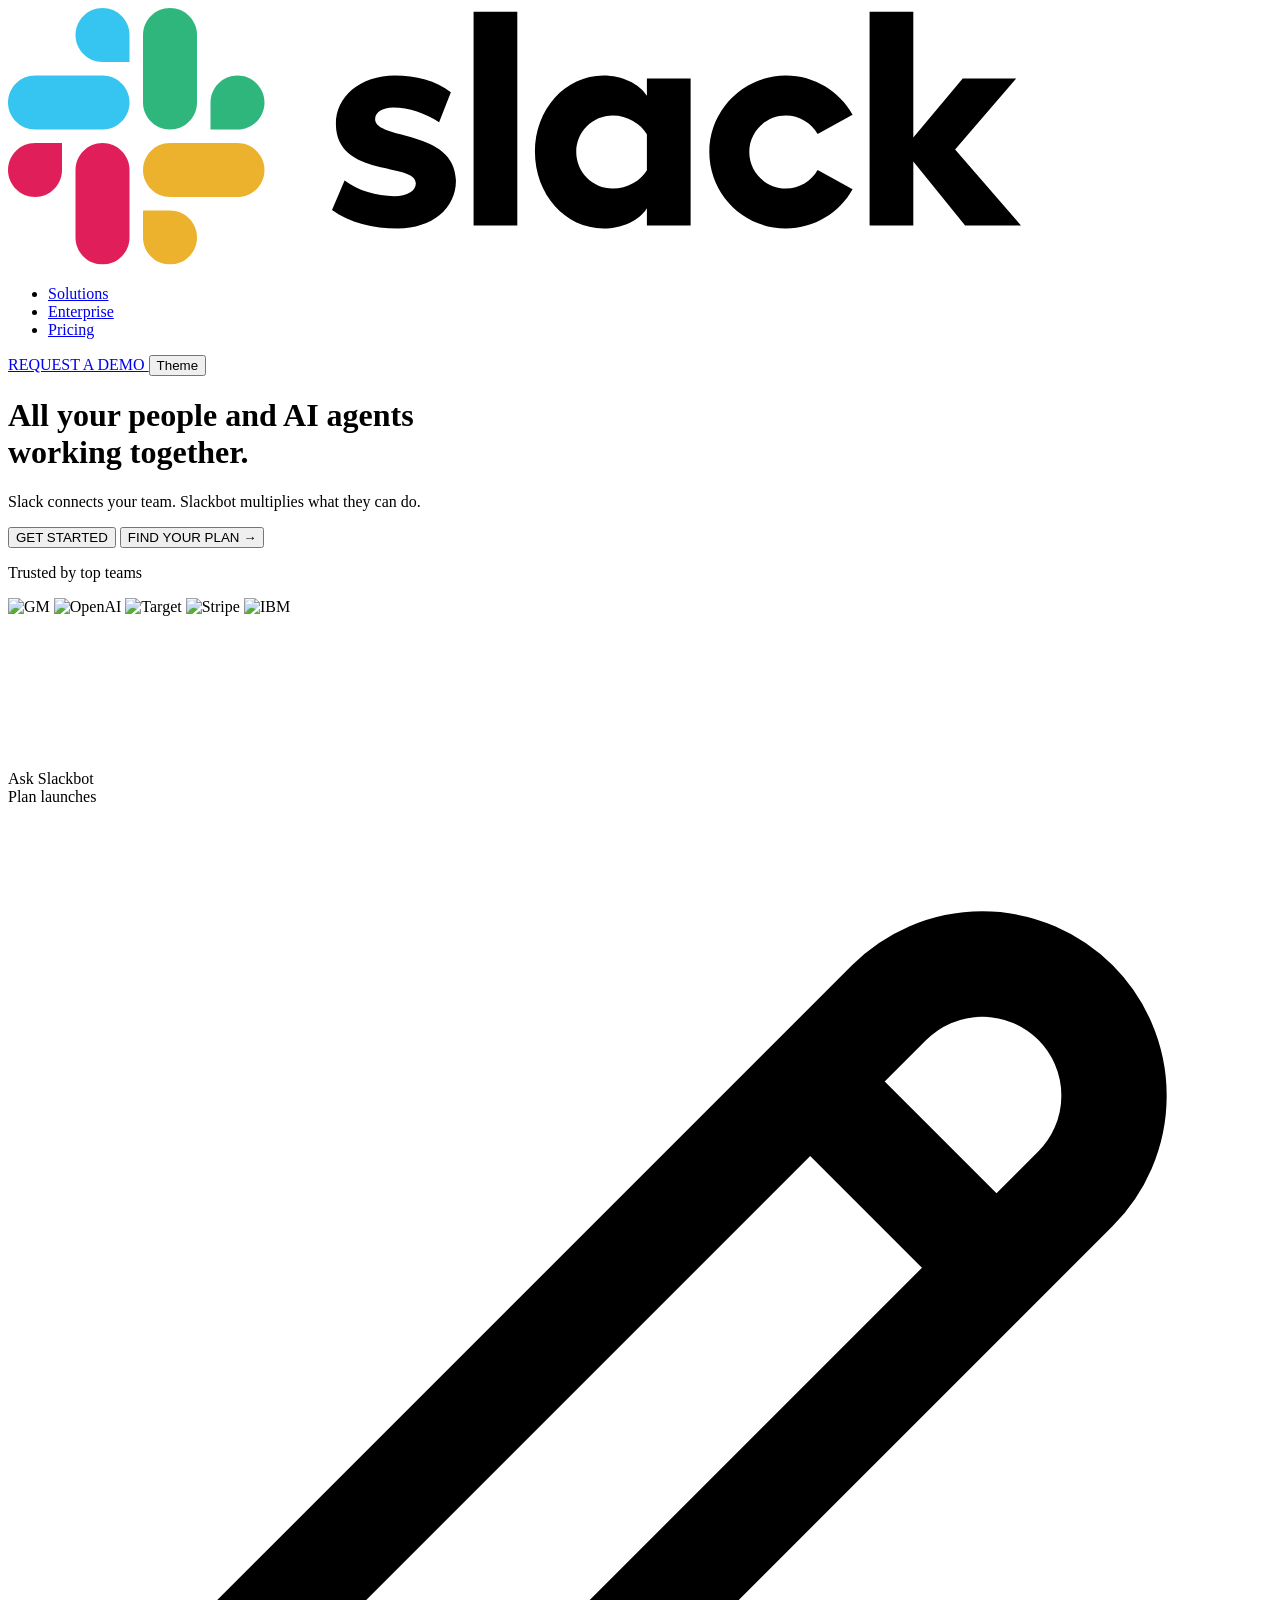
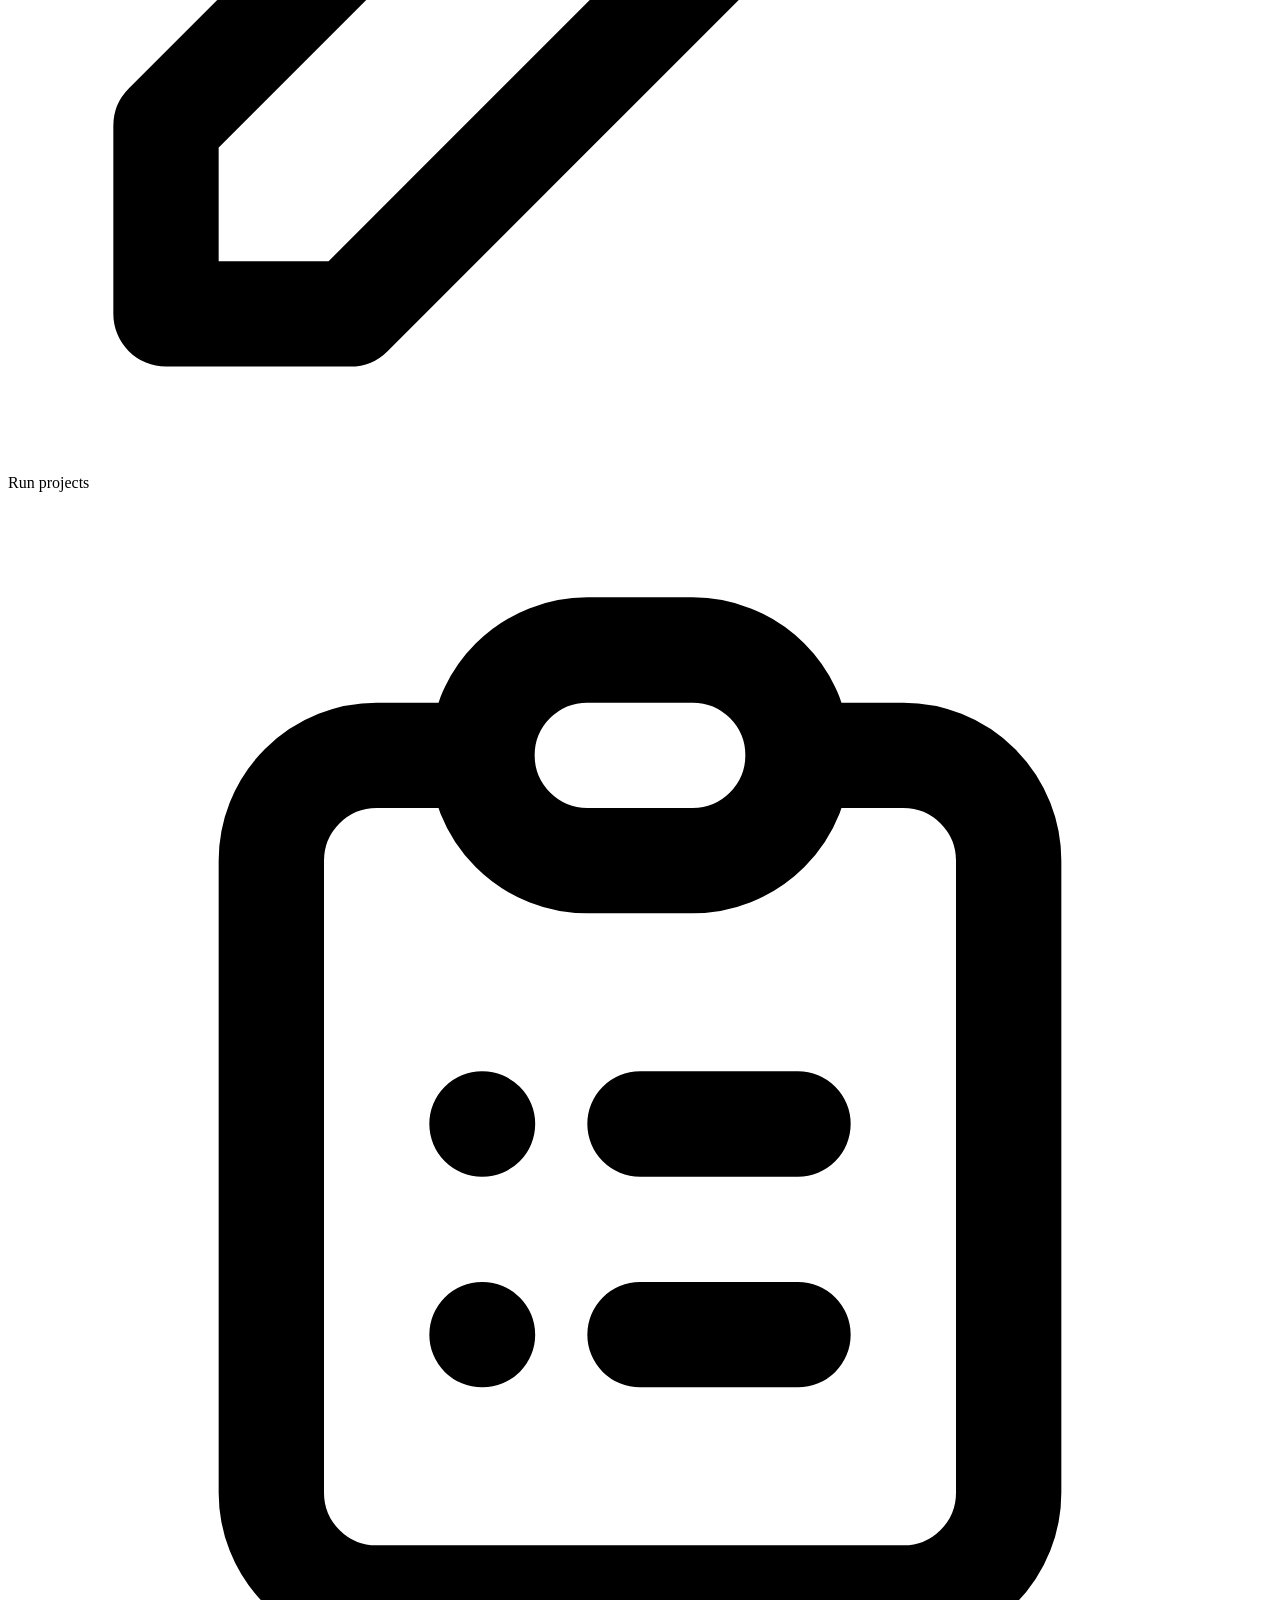
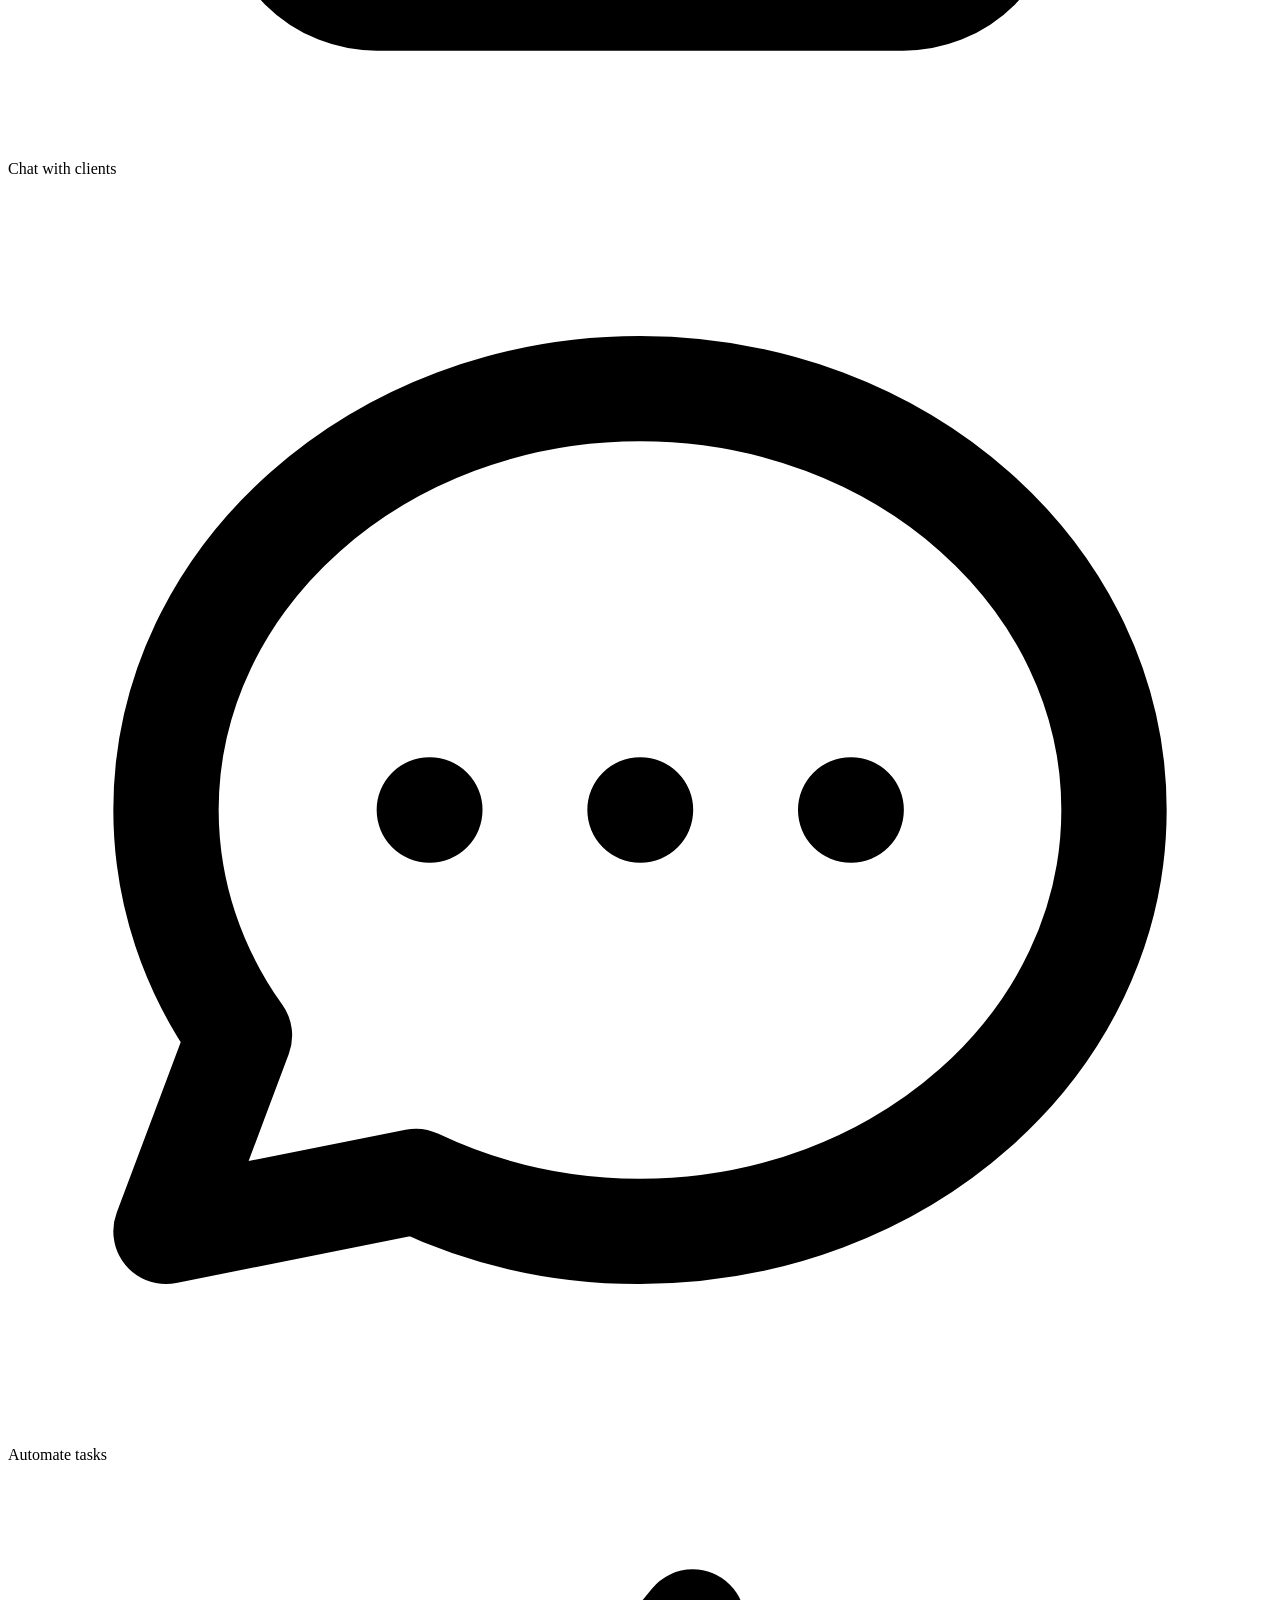
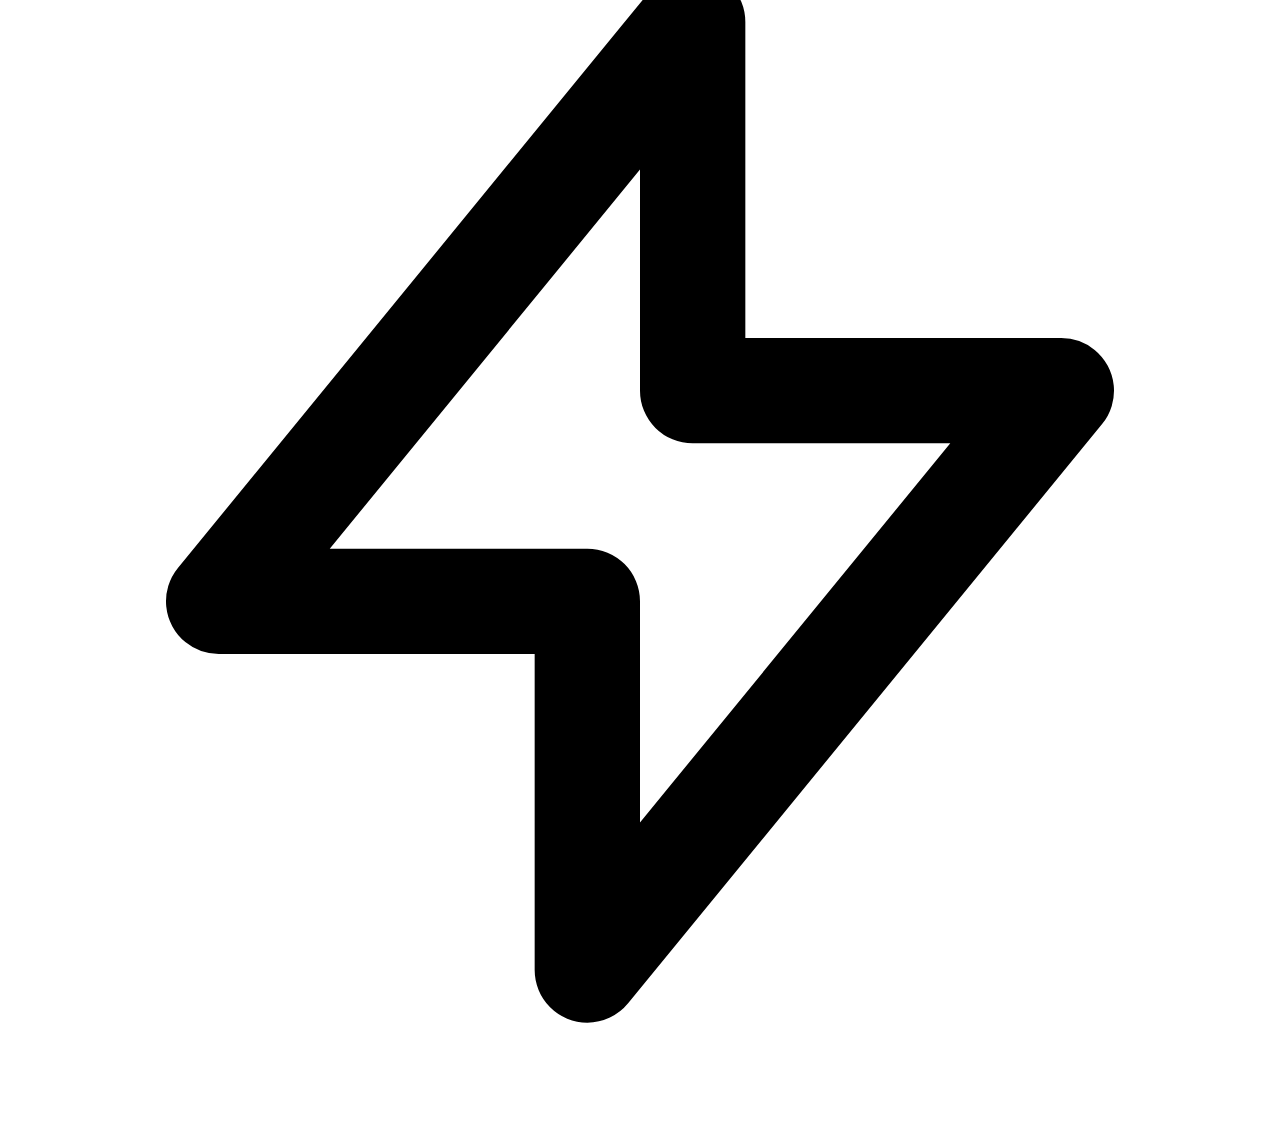
==== index.html @ 2704bb11 "upload hero code" ====
<!DOCTYPE html>
<html lang="ar" dir="ltr">

<head>
    <meta charset="UTF-8">
    <meta name="viewport" content="width=device-width, initial-scale=1.0">
    <title>Slack Clone - Home</title>
    <script src="https://cdn.tailwindcss.com"></script>
    <script>
        tailwind.config = {
            darkMode: 'class',
            theme: {
                extend: {
                    colors: {
                        'slack-purple': '#3f0e40',
                        'slack-blue': '#1264a3',
                        'slack-hover': '#4a154b',
                    }
                }
            }
        }
    </script>
</head>

<body class="bg-white dark:bg-[#1a1d21] text-[#1d1c1d] dark:text-[#d1d2d3] transition-colors duration-300">

    <header id="navbar"
        class="fixed top-0 left-0 right-0 z-50 flex justify-between items-center px-[5%] py-4 transition-all duration-500">
        <div class="flex items-center gap-8">
            <a href="index.html" class="flex items-center">
                <img src="assets/logo-slack.svg" alt="Slack Logo"
                    class="h-6 md:h-8 dark:invert transition-all duration-300">
            </a>
    
            <ul class="hidden md:flex gap-6 font-bold text-sm">
                <li><a href="html/solutions.html" class="hover:text-slack-blue transition-colors">Solutions</a></li>
                <li><a href="html/enterprise.html" class="hover:text-slack-blue transition-colors">Enterprise</a></li>
                <li><a href="html/pricing.html" class="hover:text-slack-blue transition-colors">Pricing</a></li>
            </ul>
        </div>
    
        <div class="flex items-center gap-4">
            <a href="html/contact-sales.html"
                class="hidden lg:block font-bold text-xs tracking-widest border-2 border-slack-purple text-slack-purple px-4 py-2 rounded hover:bg-slack-purple hover:text-white dark:border-white dark:text-white dark:hover:bg-white dark:hover:text-slack-purple transition-all duration-300">
                REQUEST A DEMO
            </a>
    
            <button onclick="toggleTheme()"
                class="bg-slack-purple text-white dark:bg-white dark:text-slack-purple px-6 py-2 rounded font-black text-xs uppercase shadow-md active:scale-95 transition-all duration-300">
                Theme
            </button>
        </div>
    </header>

    <main
        class="relative pt-40 pb-20 px-[5%] flex flex-col items-center text-center overflow-hidden bg-white dark:bg-[#1b1d21]">
    
        <div class="absolute inset-0 -z-10 pointer-events-none">
            <div
                class="absolute top-[40%] right-[-10%] w-[40%] h-[60%] bg-purple-200/40 dark:bg-purple-900/20 blur-[120px] rounded-full">
            </div>
            <div
                class="absolute top-[50%] left-[-10%] w-[40%] h-[60%] bg-yellow-100/40 dark:bg-yellow-900/10 blur-[120px] rounded-full">
            </div>
            <div
                class="absolute bottom-[-10%] left-[20%] w-[60%] h-[40%] bg-pink-50/50 dark:bg-pink-900/10 blur-[100px] rounded-full">
            </div>
        </div>
    
        <h1 class="text-5xl md:text-[80px] leading-[1.1] font-black mb-6 tracking-tight text-black dark:text-white">
            All your people and AI agents <br class="hidden md:block"> working together.
        </h1>
        <p class="text-xl md:text-2xl max-w-3xl mb-12 font-medium text-gray-800 dark:text-gray-300">
            Slack connects your team. Slackbot multiplies what they can do.
        </p>
    
        <div class="flex flex-col sm:flex-row gap-4 mb-20 relative z-10">
            <button
                class="bg-[#611f69] hover:bg-[#4a154b] text-white px-10 py-5 rounded-md font-bold text-sm tracking-widest uppercase transition-all shadow-lg">
                GET STARTED
            </button>
            <button
                class="border-2 border-[#611f69] text-[#611f69] dark:border-white dark:text-white px-10 py-5 rounded-md font-bold text-sm tracking-widest uppercase hover:bg-gray-50 dark:hover:bg-gray-800 transition-all flex items-center justify-center gap-2">
                FIND YOUR PLAN <span>→</span>
            </button>
        </div>
    
        <div class="w-full max-w-6xl mb-24 relative z-10">
            <div class="flex flex-wrap justify-center items-center gap-6 md:gap-10 opacity-70 dark:invert">
                <p class="text-[10px] font-black text-gray-500 uppercase tracking-[0.25em] whitespace-nowrap mx-3">Trusted
                    by top teams</p>
                <img src="https://a.slack-edge.com/84f9021/marketing/img/homepage/true-prospects/hero-revamp/logos/logo-gm-small.png"
                    alt="GM" class="h-7 grayscale">
                <img src="https://a.slack-edge.com/84f9021/marketing/img/homepage/true-prospects/hero-revamp/logos/logo-openai-small.png"
                    alt="OpenAI" class="h-7 grayscale">
                <img src="https://a.slack-edge.com/a4c4a15/marketing/img/homepage/true-prospects/revamp-exp/logos/logo-target-small.png"
                    alt="Target" class="h-7 grayscale">
                <img src="https://a.slack-edge.com/84f9021/marketing/img/homepage/true-prospects/hero-revamp/logos/logo-stripe-small.png"
                    alt="Stripe" class="h-7 grayscale">
                <img src="https://a.slack-edge.com/84f9021/marketing/img/homepage/true-prospects/hero-revamp/logos/logo-ibm-small.png"
                    alt="IBM" class="h-7 grayscale">
            </div>
        </div>
    
        <div
            class="relative w-full max-w-5xl mx-auto rounded-xl shadow-[0_20px_50px_rgba(97,31,105,0.2)] border-[6px] border-[#330335] dark:border-white/10 overflow-hidden bg-black">
            <video autoplay loop muted playsinline class="w-full h-auto block opacity-95">
                <source src="https://a.slack-edge.com/5cb5052/marketing/img/homepage/revamped-25/hero/hp-lists@2x.mp4"
                    type="video/mp4">
            </video>
        </div>

        <div class="flex flex-wrap justify-center gap-3 mt-12 max-w-4xl mx-auto relative z-10">
        
            <div
                class="flex items-center gap-2 bg-[#4a154b] text-white px-5 py-2.5 rounded-full shadow-md cursor-pointer hover:scale-105 transition-transform">
                <span class="font-bold text-sm tracking-tight">Ask Slackbot</span>
                <img src="https://a.slack-edge.com/c3ea545/marketing/img/homepage/icons/icon-slackbot.svg" alt=""
                    class="w-5 h-5">
            </div>
        
            <div
                class="flex items-center gap-2 bg-white/80 dark:bg-white/10 border border-gray-200 dark:border-gray-700 text-[#4a154b] dark:text-white px-5 py-2.5 rounded-full shadow-sm cursor-pointer hover:bg-gray-50 dark:hover:bg-white/20 transition-all">
                <span class="font-bold text-sm tracking-tight">Plan launches</span>
                <svg class="w-4 h-4" fill="none" stroke="currentColor" viewBox="0 0 24 24">
                    <path stroke-linecap="round" stroke-linejoin="round" stroke-width="2"
                        d="M15.232 5.232l3.536 3.536m-2.036-5.036a2.5 2.5 0 113.536 3.536L6.5 21.036H3v-3.572L16.732 3.732z">
                    </path>
                </svg>
            </div>
        
            <div
                class="flex items-center gap-2 bg-white/80 dark:bg-white/10 border border-gray-200 dark:border-gray-700 text-[#4a154b] dark:text-white px-5 py-2.5 rounded-full shadow-sm cursor-pointer hover:bg-gray-50 dark:hover:bg-white/20 transition-all">
                <span class="font-bold text-sm tracking-tight">Run projects</span>
                <svg class="w-4 h-4" fill="none" stroke="currentColor" viewBox="0 0 24 24">
                    <path stroke-linecap="round" stroke-linejoin="round" stroke-width="2"
                        d="M9 5H7a2 2 0 00-2 2v12a2 2 0 002 2h10a2 2 0 002-2V7a2 2 0 00-2-2h-2M9 5a2 2 0 002 2h2a2 2 0 002-2M9 5a2 2 0 012-2h2a2 2 0 012 2m-3 7h3m-3 4h3m-6-4h.01M9 16h.01">
                    </path>
                </svg>
            </div>
        
            <div class="w-full flex justify-center gap-3 mt-1">
                <div
                    class="flex items-center gap-2 bg-white/80 dark:bg-white/10 border border-gray-200 dark:border-gray-700 text-[#4a154b] dark:text-white px-5 py-2.5 rounded-full shadow-sm cursor-pointer hover:bg-gray-50 dark:hover:bg-white/20 transition-all">
                    <span class="font-bold text-sm tracking-tight">Chat with clients</span>
                    <svg class="w-4 h-4" fill="none" stroke="currentColor" viewBox="0 0 24 24">
                        <path stroke-linecap="round" stroke-linejoin="round" stroke-width="2"
                            d="M8 12h.01M12 12h.01M16 12h.01M21 12c0 4.418-4.03 8-9 8a9.863 9.863 0 01-4.255-.949L3 20l1.395-3.72C3.512 15.042 3 13.574 3 12c0-4.418 4.03-8 9-8s9 3.582 9 8z">
                        </path>
                    </svg>
                </div>
        
                <div
                    class="flex items-center gap-2 bg-white/80 dark:bg-white/10 border border-gray-200 dark:border-gray-700 text-[#4a154b] dark:text-white px-5 py-2.5 rounded-full shadow-sm cursor-pointer hover:bg-gray-50 dark:hover:bg-white/20 transition-all">
                    <span class="font-bold text-sm tracking-tight">Automate tasks</span>
                    <svg class="w-4 h-4" fill="none" stroke="currentColor" viewBox="0 0 24 24">
                        <path stroke-linecap="round" stroke-linejoin="round" stroke-width="2" d="M13 10V3L4 14h7v7l9-11h-7z">
                        </path>
                    </svg>
                </div>
            </div>
        </div>
    
    </main>

    <script src="js/main.js"></script>
</body>

</html>
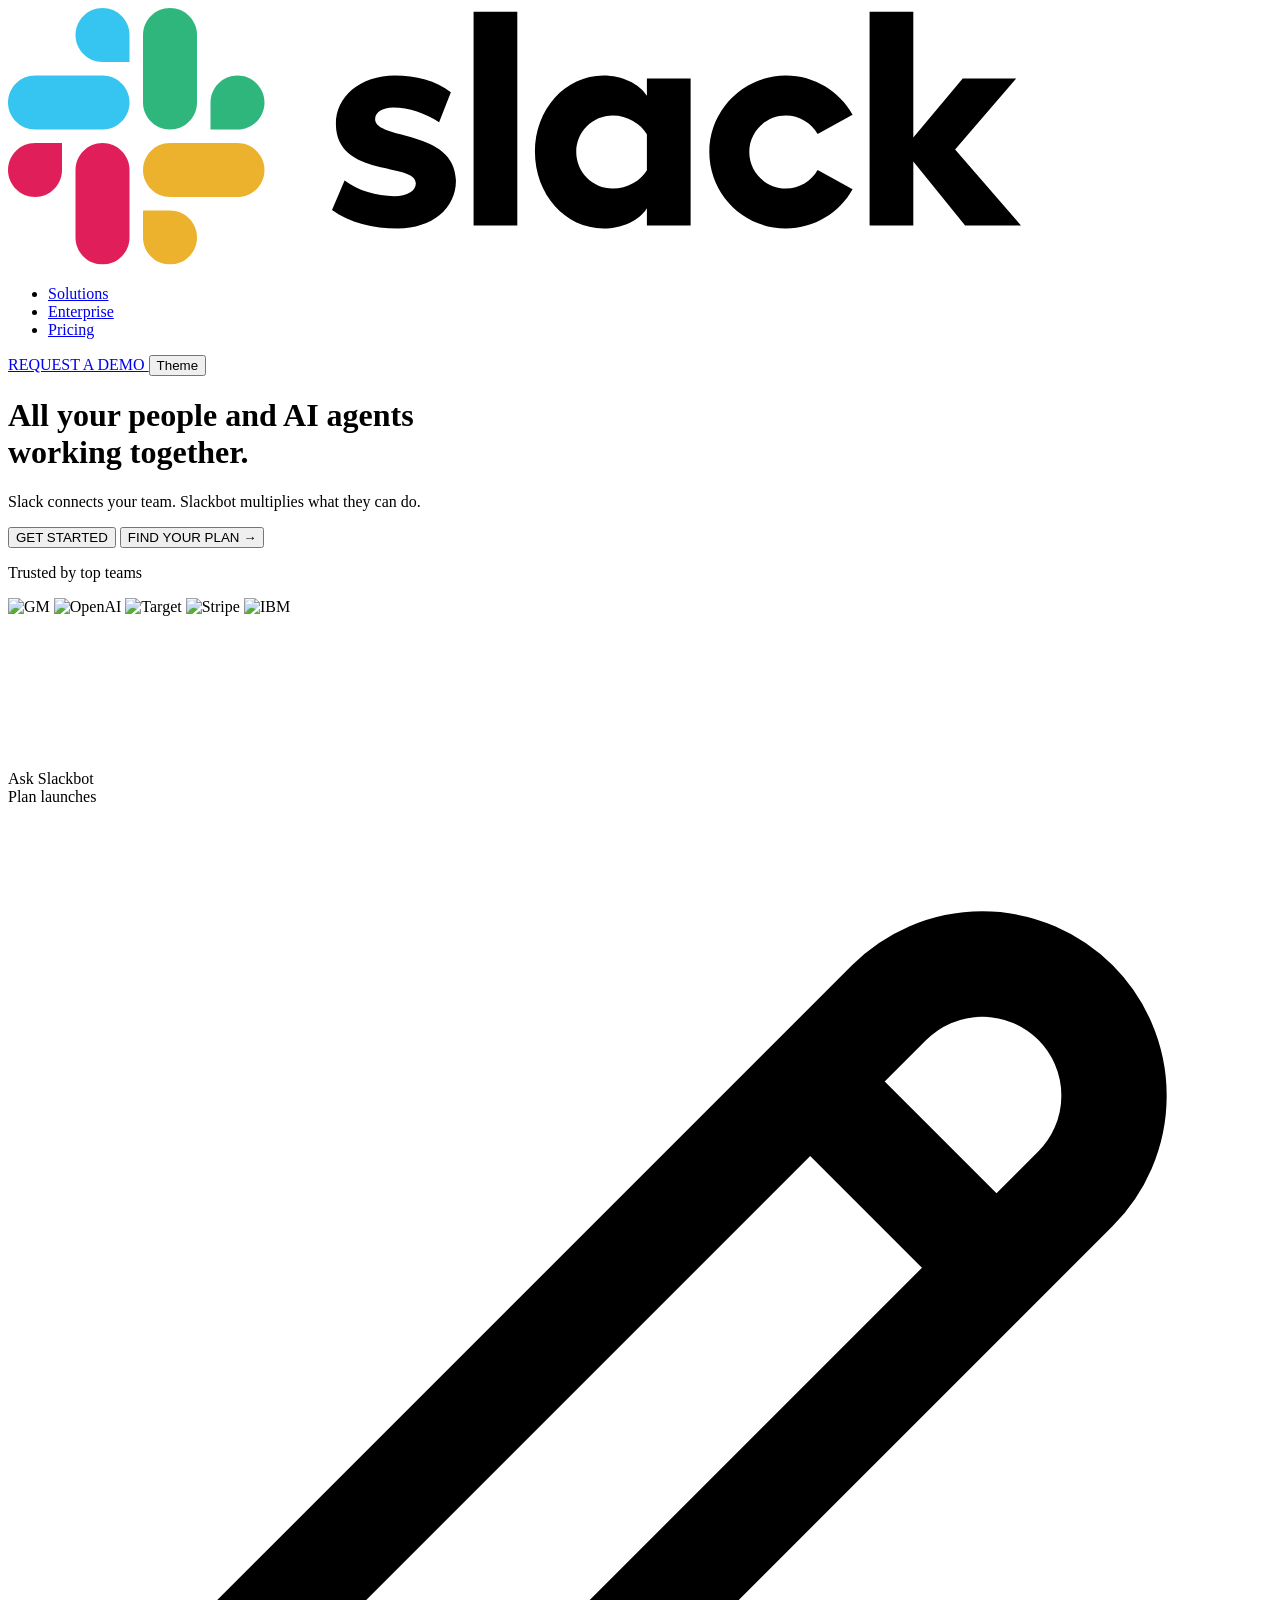
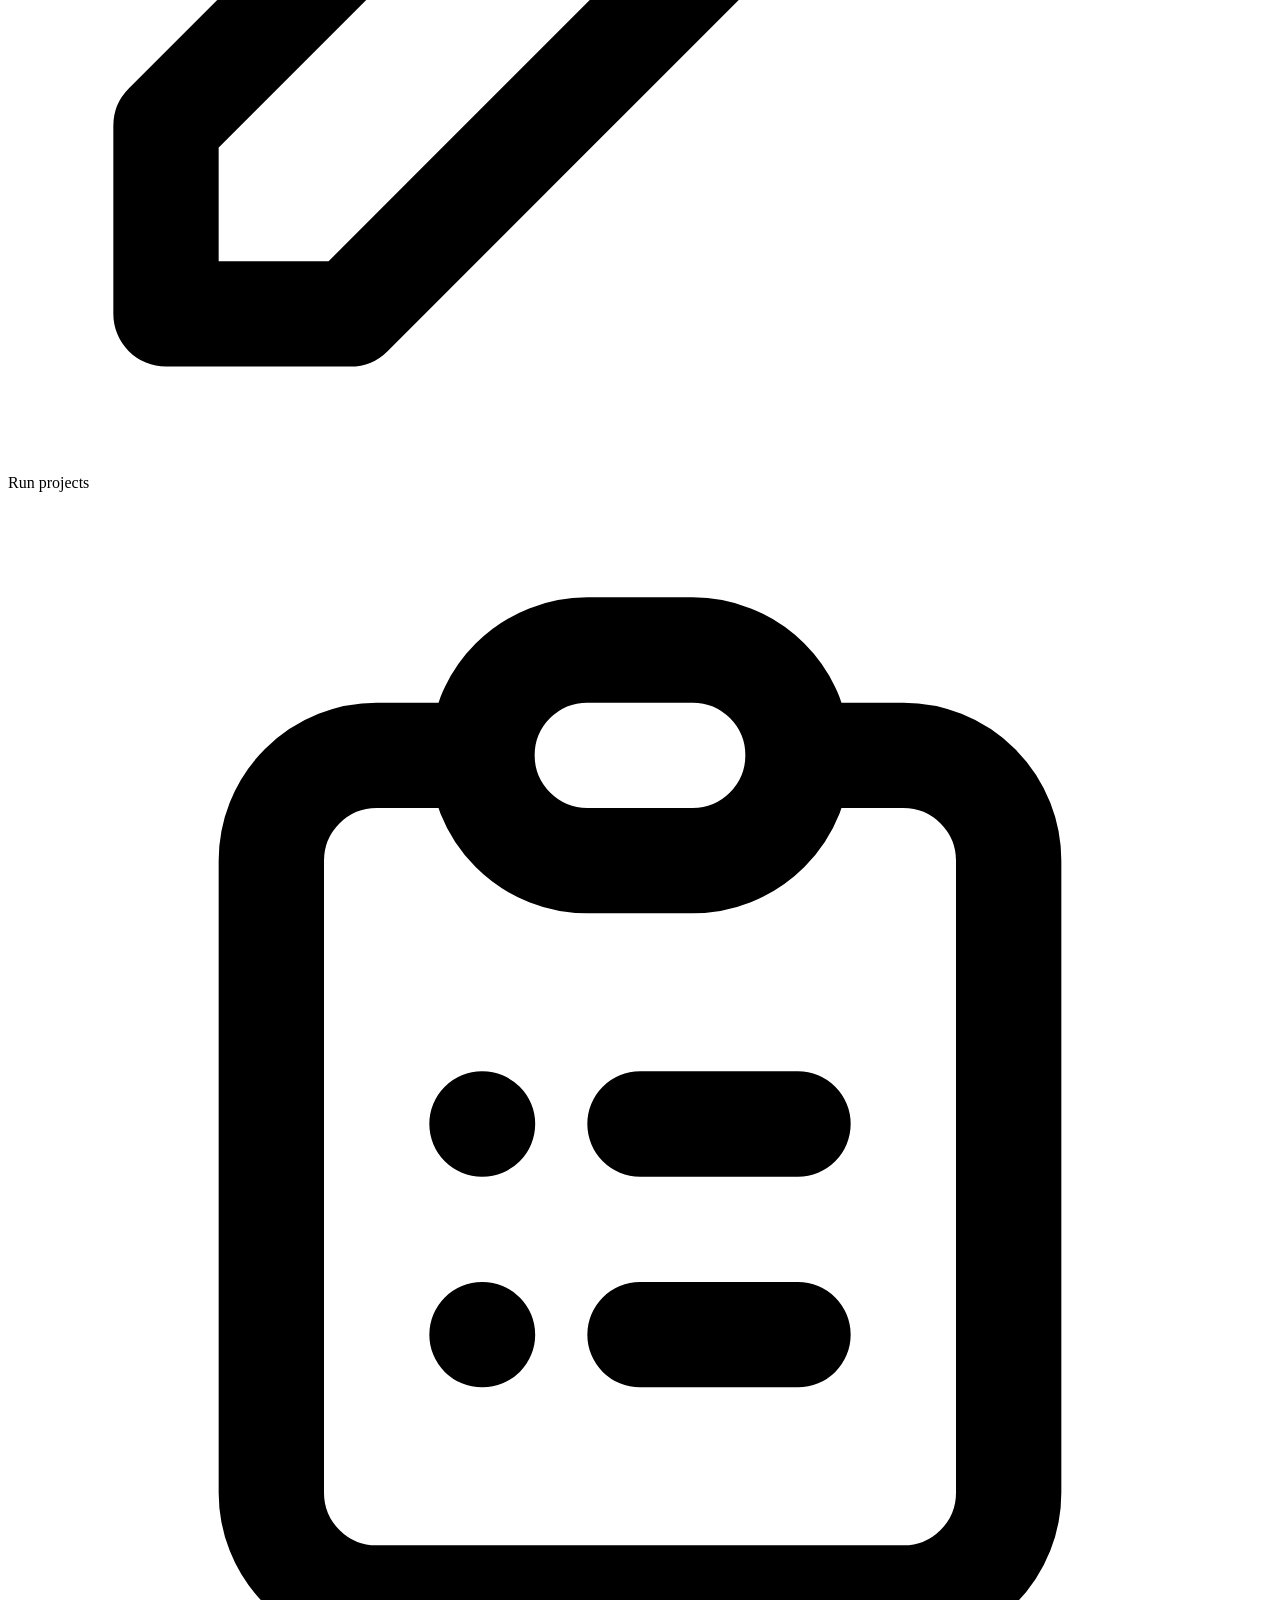
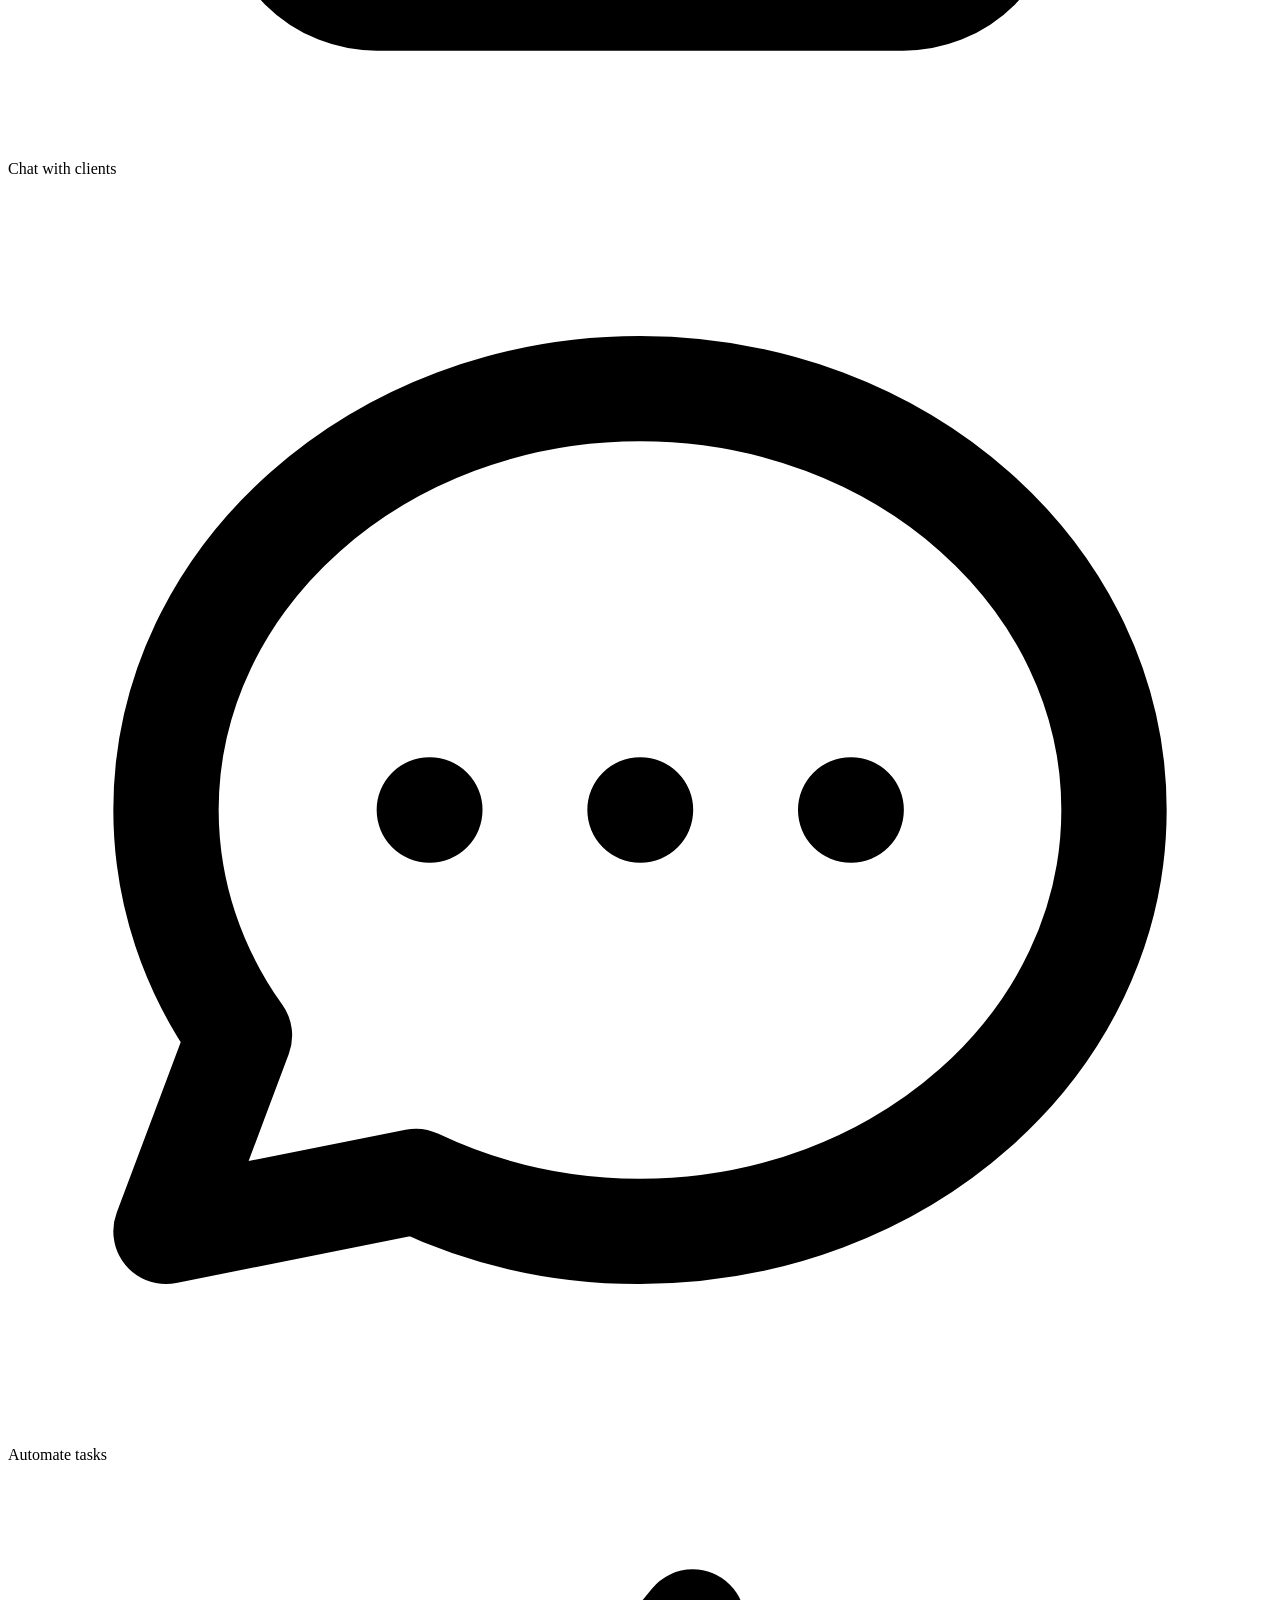
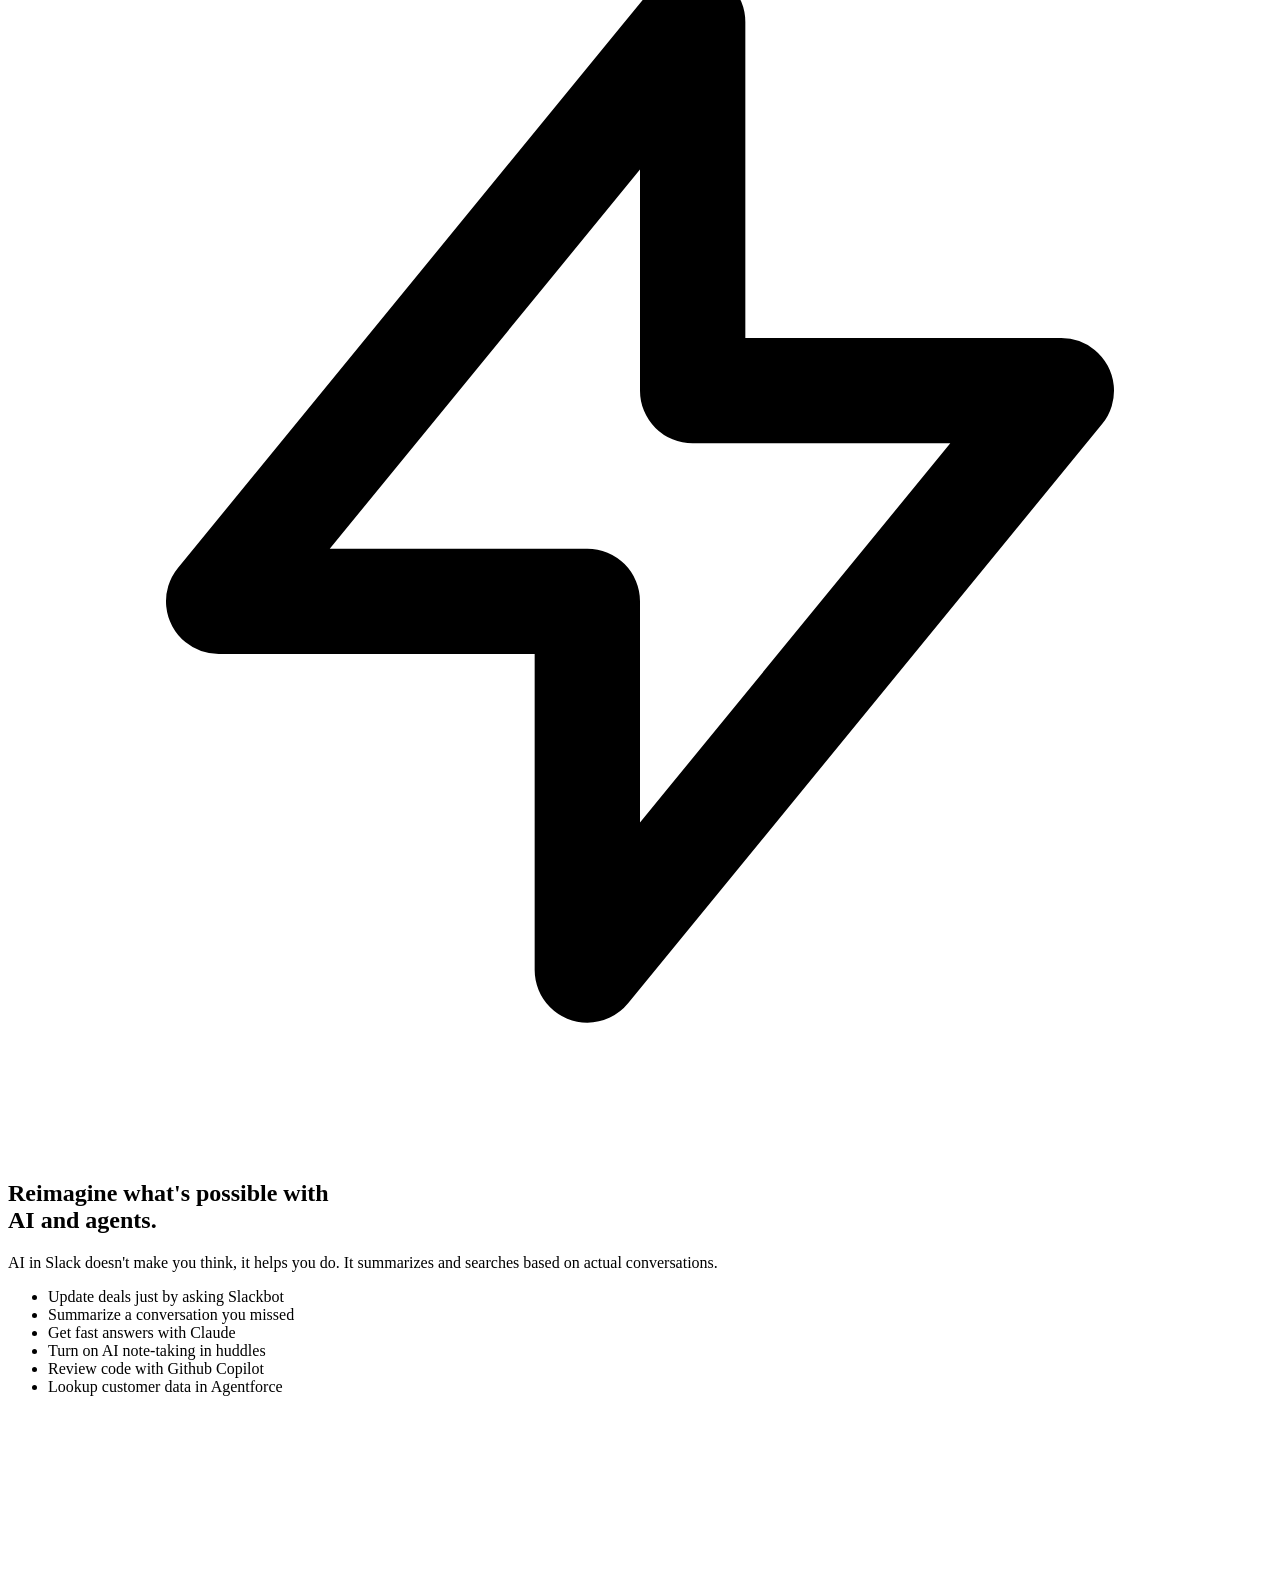
==== commit 4cd0a583: "upload new section" ====
--- a/index.html
+++ b/index.html
@@ -163,6 +163,111 @@
     
     </main>
 
+    <section class="bg-[#4a154b] py-24 px-[5%] relative overflow-hidden">
+    
+        <div class="absolute top-10 left-10 opacity-30">
+            <svg width="24" height="24" viewBox="0 0 24 24" fill="white">
+                <path d="M12 0l2.5 9.5L24 12l-9.5 2.5L12 24l-2.5-9.5L0 12l9.5-2.5z" />
+            </svg>
+        </div>
+    
+        <div class="max-w-4xl mx-auto text-center mb-16">
+            <h2 class="text-4xl md:text-[54px] font-black text-white leading-tight mb-6">
+                Reimagine what's possible with <br> AI and agents.
+            </h2>
+            <p class="text-white/80 text-lg md:text-xl max-w-3xl mx-auto">
+                AI in Slack doesn't make you think, it helps you do. It summarizes and searches based on actual
+                conversations.
+            </p>
+        </div>
+    
+        <div class="max-w-6xl mx-auto grid grid-cols-1 lg:grid-cols-2 gap-8 items-stretch">
+    
+            <div class="bg-white rounded-[32px] overflow-hidden shadow-xl flex flex-col justify-center">
+                <ul id="ai-features-list" class="divide-y divide-gray-100">
+                    <li class="ai-feature-item active group cursor-pointer p-6 md:p-8 transition-all"
+                        data-video="https://slack.com/marketing/img/homepage/revamped-25/dark-component/uis/video-slackbot-voicecommands-16x9@2x.mp4">
+                        <span
+                            class="text-gray-500 group-[.active]:text-[#4a154b] font-bold text-xl md:text-2xl block transition-colors">
+                            Update deals just by asking Slackbot
+                        </span>
+                        <div
+                            class="active-indicator h-1 w-0 group-[.active]:w-full bg-gradient-to-r from-purple-500 to-pink-400 mt-4 transition-all duration-500 rounded-full">
+                        </div>
+                    </li>
+    
+                    <li class="ai-feature-item group cursor-pointer p-6 md:p-8 transition-all"
+                        data-video="https://a.slack-edge.com/d83eb17/marketing/img/homepage/revamped-25/dark-component/uis/summary-AI@2x.mp4">
+                        <span
+                            class="text-gray-500 group-[.active]:text-[#4a154b] font-bold text-xl md:text-2xl block transition-colors">
+                            Summarize a conversation you missed
+                        </span>
+                        <div
+                            class="active-indicator h-1 w-0 group-[.active]:w-full bg-gradient-to-r from-purple-500 to-pink-400 mt-4 transition-all duration-500 rounded-full">
+                        </div>
+                    </li>
+    
+                    <li class="ai-feature-item group cursor-pointer p-6 md:p-8 transition-all"
+                        data-video="https://a.slack-edge.com/d83eb17/marketing/img/homepage/revamped-25/dark-component/uis/claude-AI@2x.mp4">
+                        <span
+                            class="text-gray-500 group-[.active]:text-[#4a154b] font-bold text-xl md:text-2xl block transition-colors">
+                            Get fast answers with Claude
+                        </span>
+                        <div
+                            class="active-indicator h-1 w-0 group-[.active]:w-full bg-gradient-to-r from-purple-500 to-pink-400 mt-4 transition-all duration-500 rounded-full">
+                        </div>
+                    </li>
+    
+                    <li class="ai-feature-item group cursor-pointer p-6 md:p-8 transition-all"
+                        data-video="https://a.slack-edge.com/d83eb17/marketing/img/homepage/revamped-25/dark-component/uis/huddlesAI@2x.mp4">
+                        <span
+                            class="text-gray-500 group-[.active]:text-[#4a154b] font-bold text-xl md:text-2xl block transition-colors">
+                            Turn on AI note-taking in huddles
+                        </span>
+                        <div
+                            class="active-indicator h-1 w-0 group-[.active]:w-full bg-gradient-to-r from-purple-500 to-pink-400 mt-4 transition-all duration-500 rounded-full">
+                        </div>
+                    </li>
+    
+                    <li class="ai-feature-item group cursor-pointer p-6 md:p-8 transition-all"
+                        data-video="https://a.slack-edge.com/d83eb17/marketing/img/homepage/revamped-25/dark-component/uis/github@2x.mp4">
+                        <span
+                            class="text-gray-500 group-[.active]:text-[#4a154b] font-bold text-xl md:text-2xl block transition-colors">
+                            Review code with Github Copilot
+                        </span>
+                        <div
+                            class="active-indicator h-1 w-0 group-[.active]:w-full bg-gradient-to-r from-purple-500 to-pink-400 mt-4 transition-all duration-500 rounded-full">
+                        </div>
+                    </li>
+    
+                    <li class="ai-feature-item group cursor-pointer p-6 md:p-8 transition-all"
+                        data-video="https://a.slack-edge.com/d83eb17/marketing/img/homepage/revamped-25/dark-component/uis/agentforce@2x.mp4">
+                        <span
+                            class="text-gray-500 group-[.active]:text-[#4a154b] font-bold text-xl md:text-2xl block transition-colors">
+                            Lookup customer data in Agentforce
+                        </span>
+                        <div
+                            class="active-indicator h-1 w-0 group-[.active]:w-full bg-gradient-to-r from-purple-500 to-pink-400 mt-4 transition-all duration-500 rounded-full">
+                        </div>
+                    </li>
+                </ul>
+            </div>
+    
+            <div class="flex items-center justify-center min-h-[500px] lg:h-[600px] w-full">
+            
+                <video id="feature-video" autoplay loop muted playsinline class="w-full max-w-[90%] h-full max-h-[550px] object-contain
+                            drop-shadow-[0_35px_60px_rgba(0,0,0,0.4)] 
+                            transition-opacity duration-300">
+                    <source
+                        src="https://slack.com/marketing/img/homepage/revamped-25/dark-component/uis/video-slackbot-voicecommands-16x9@2x.mp4"
+                        type="video/mp4">
+                </video>
+            
+            </div>
+    
+        </div>
+    </section>
+
     <script src="js/main.js"></script>
 </body>
 
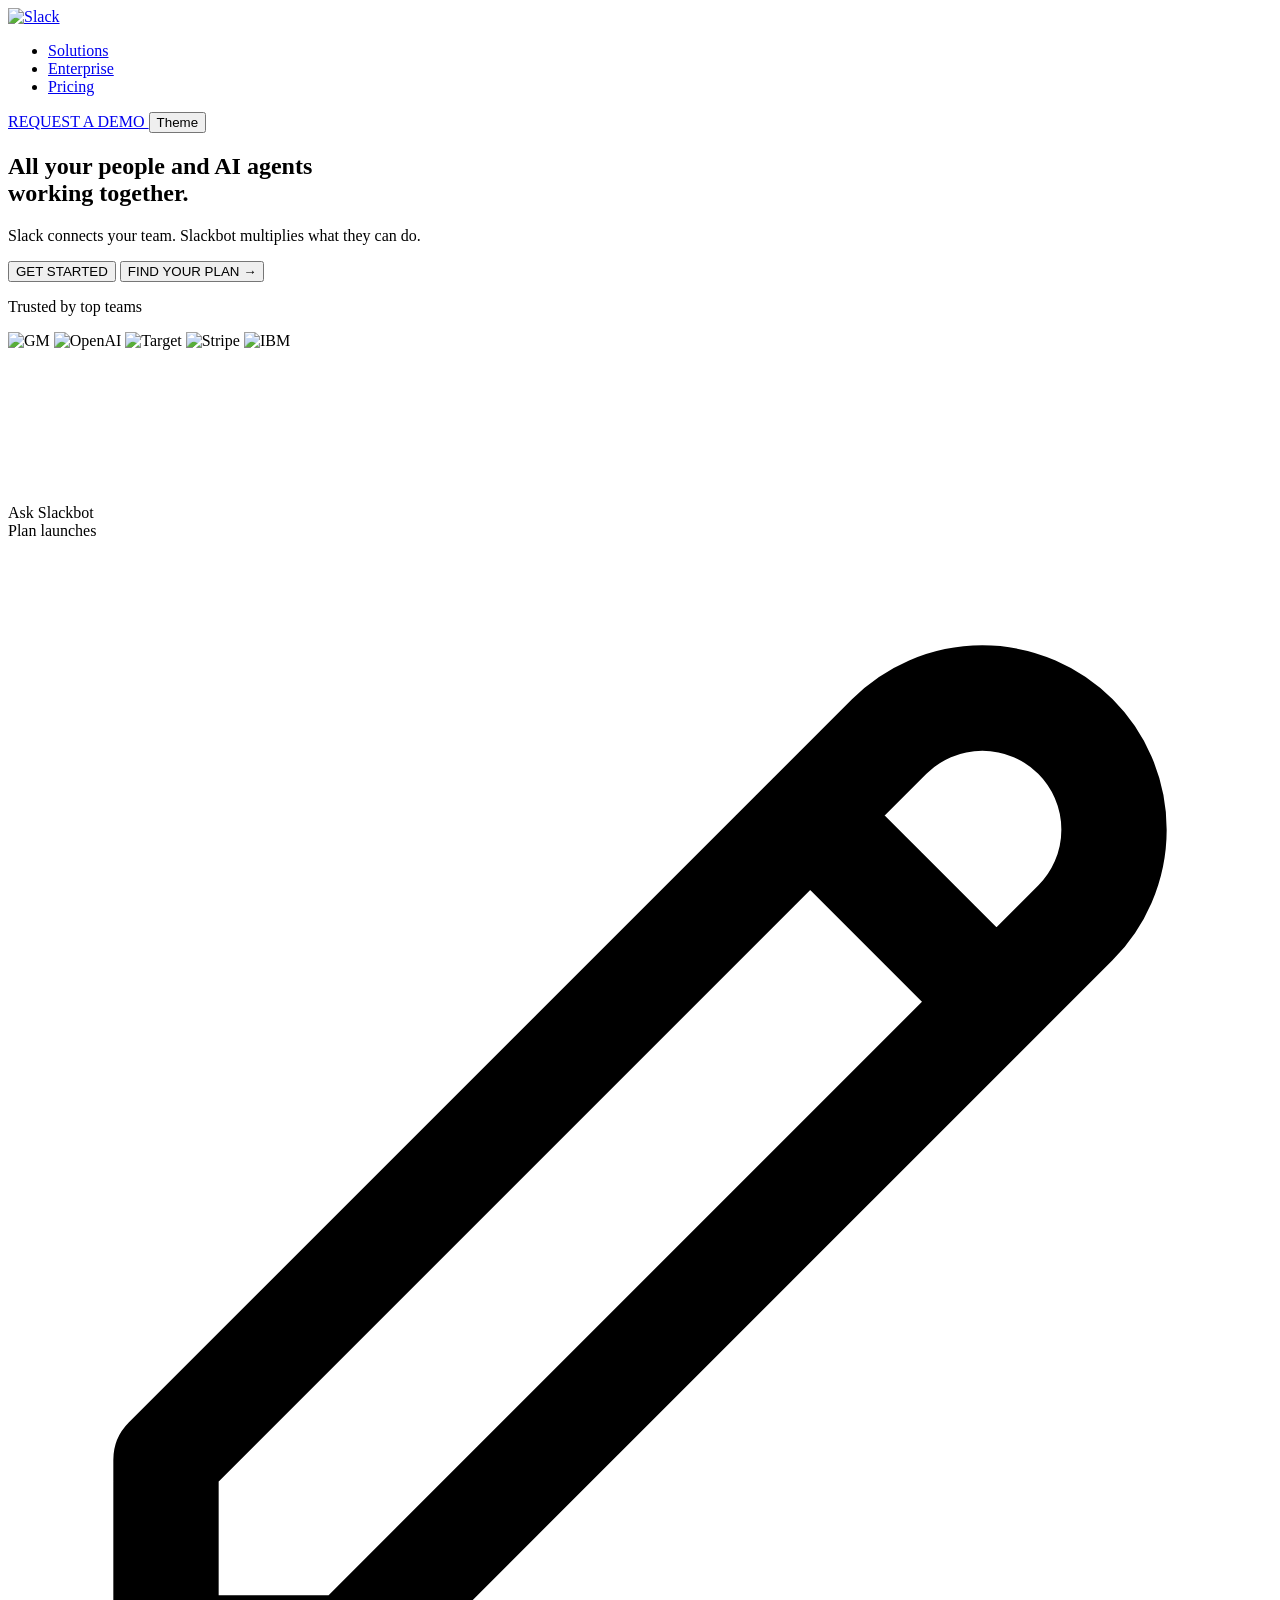
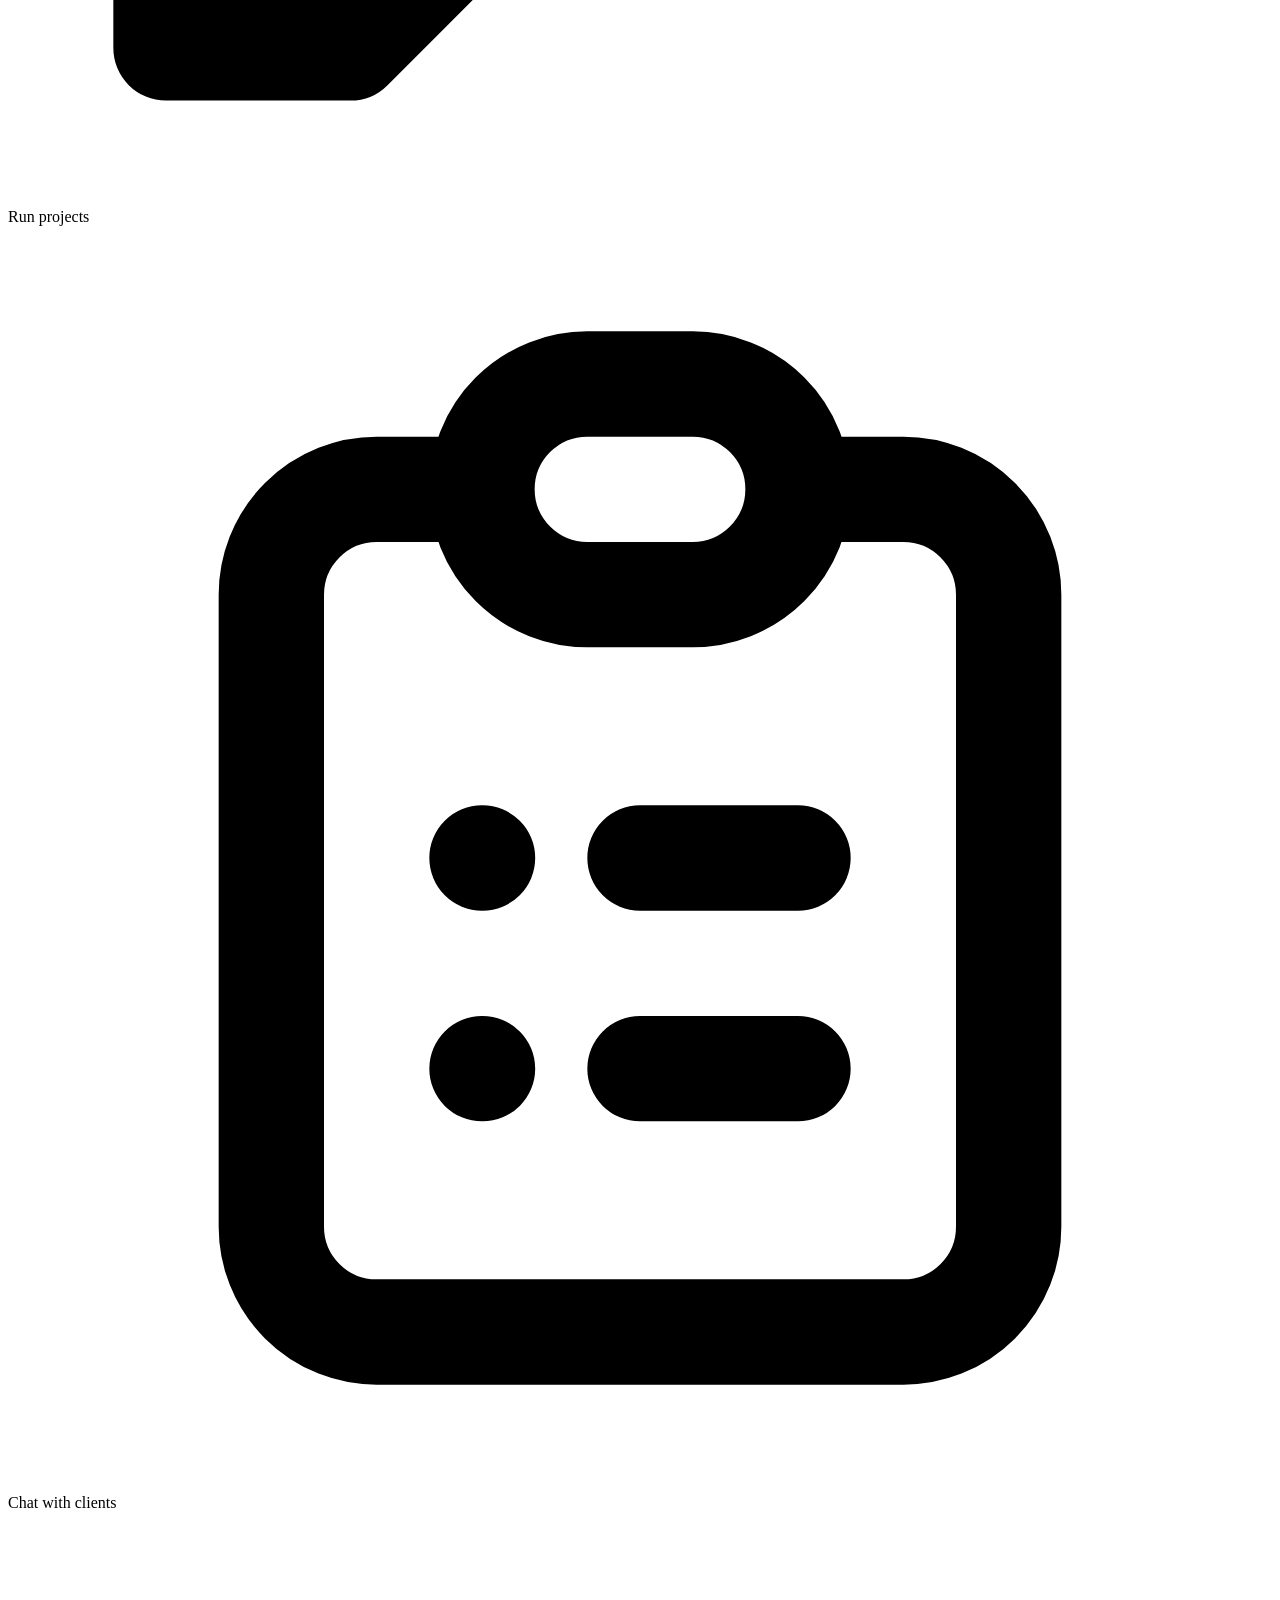
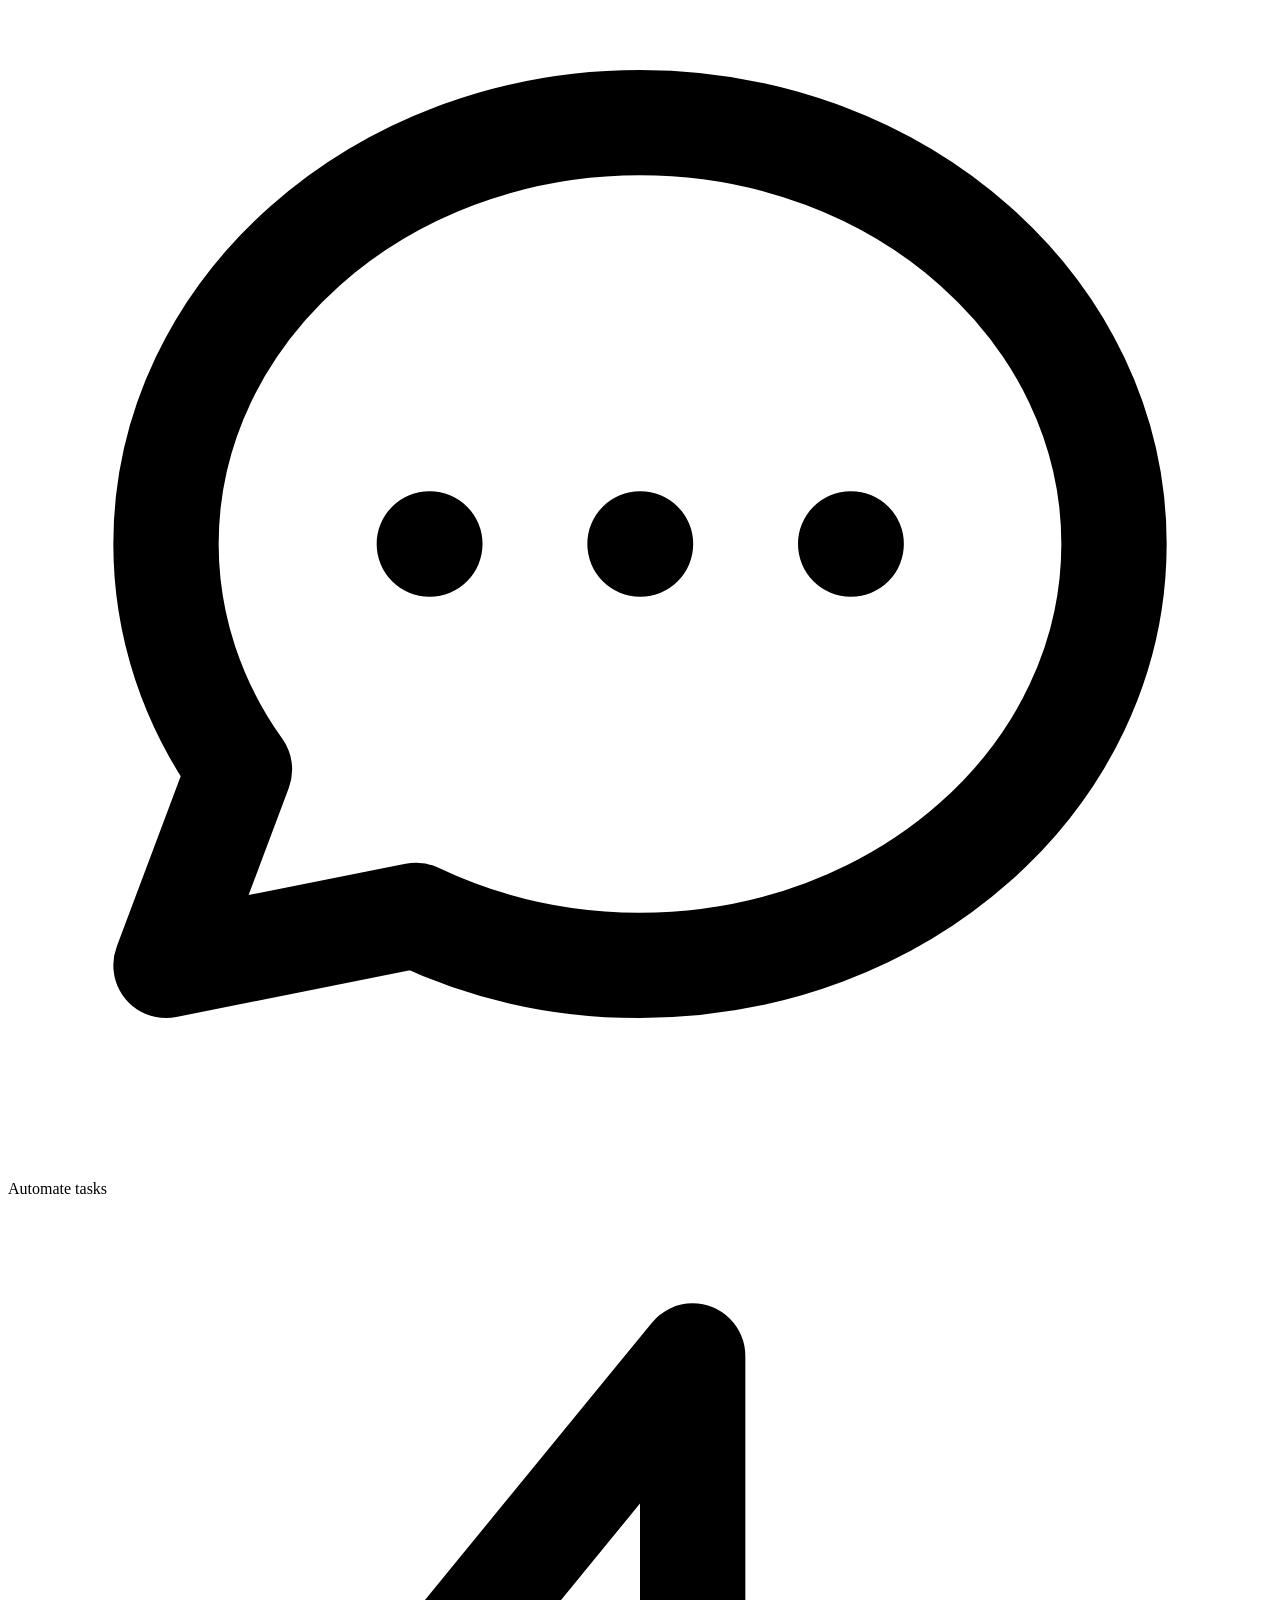
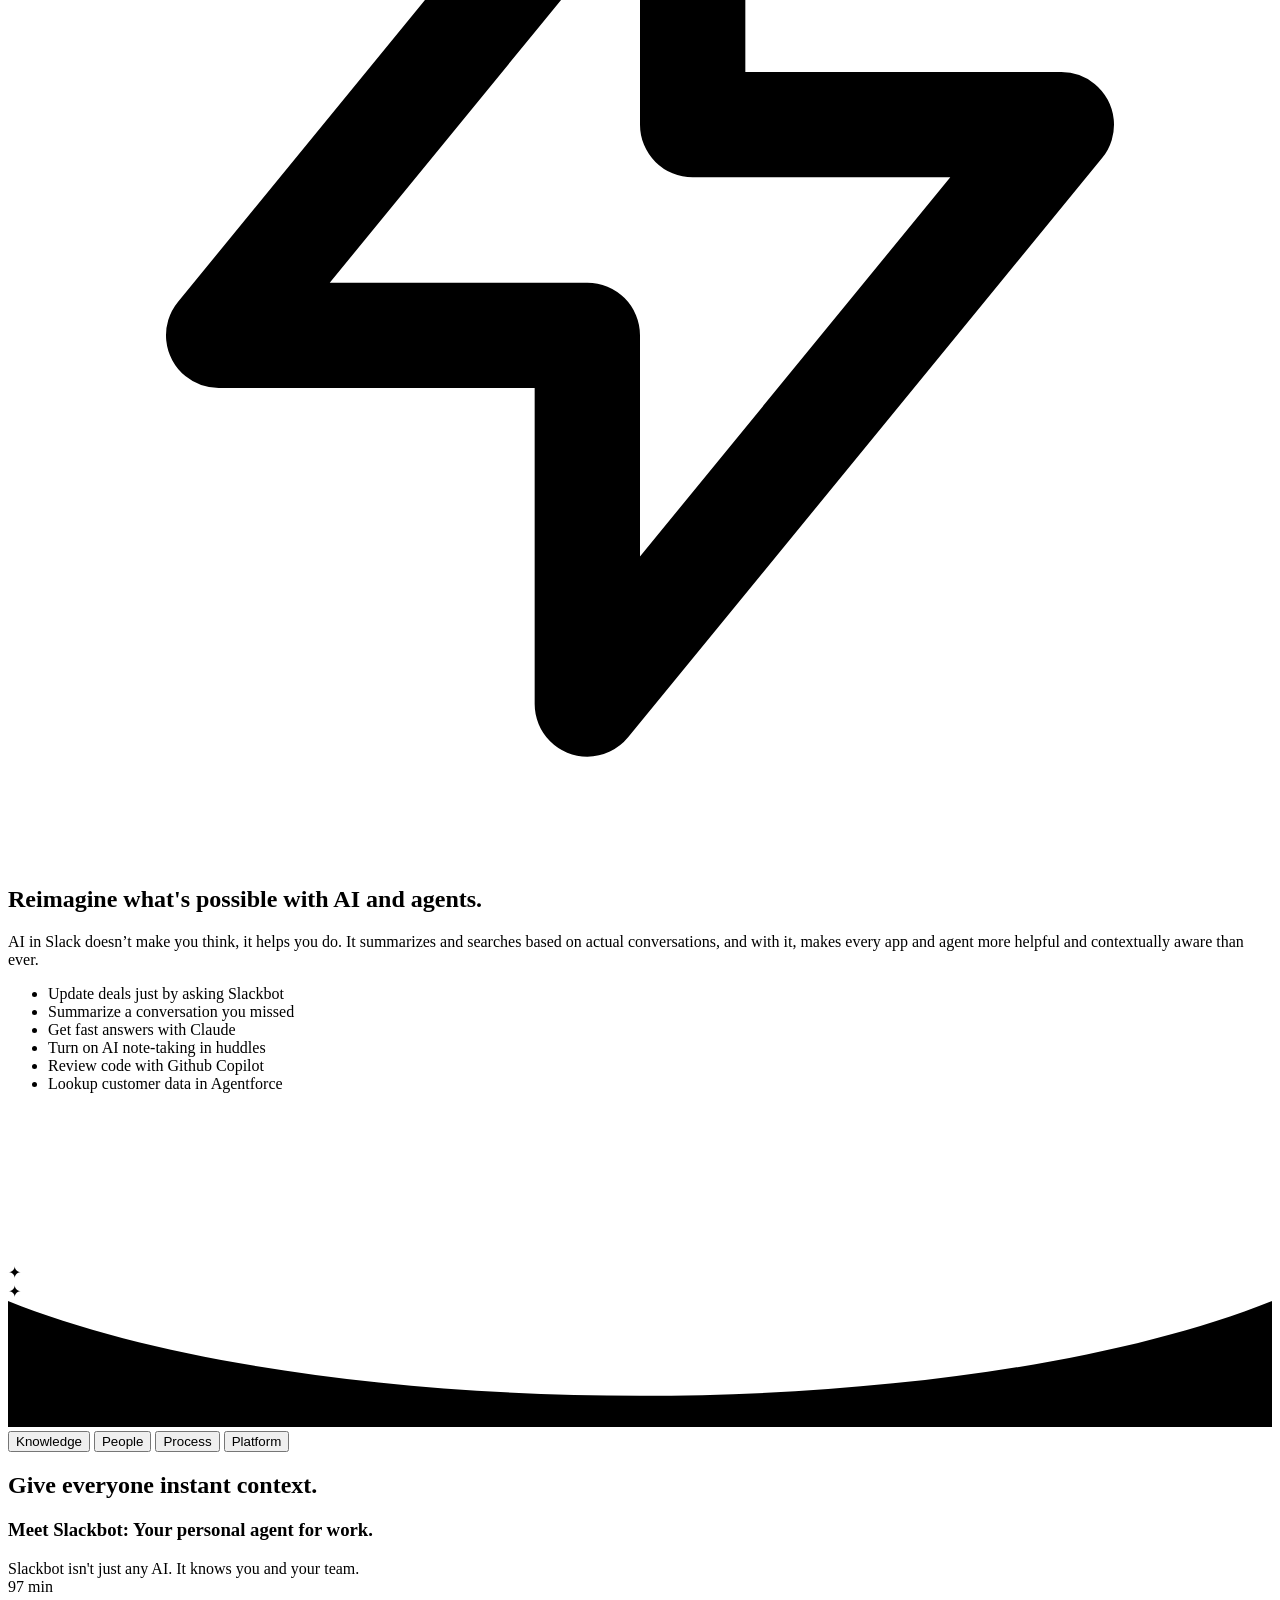
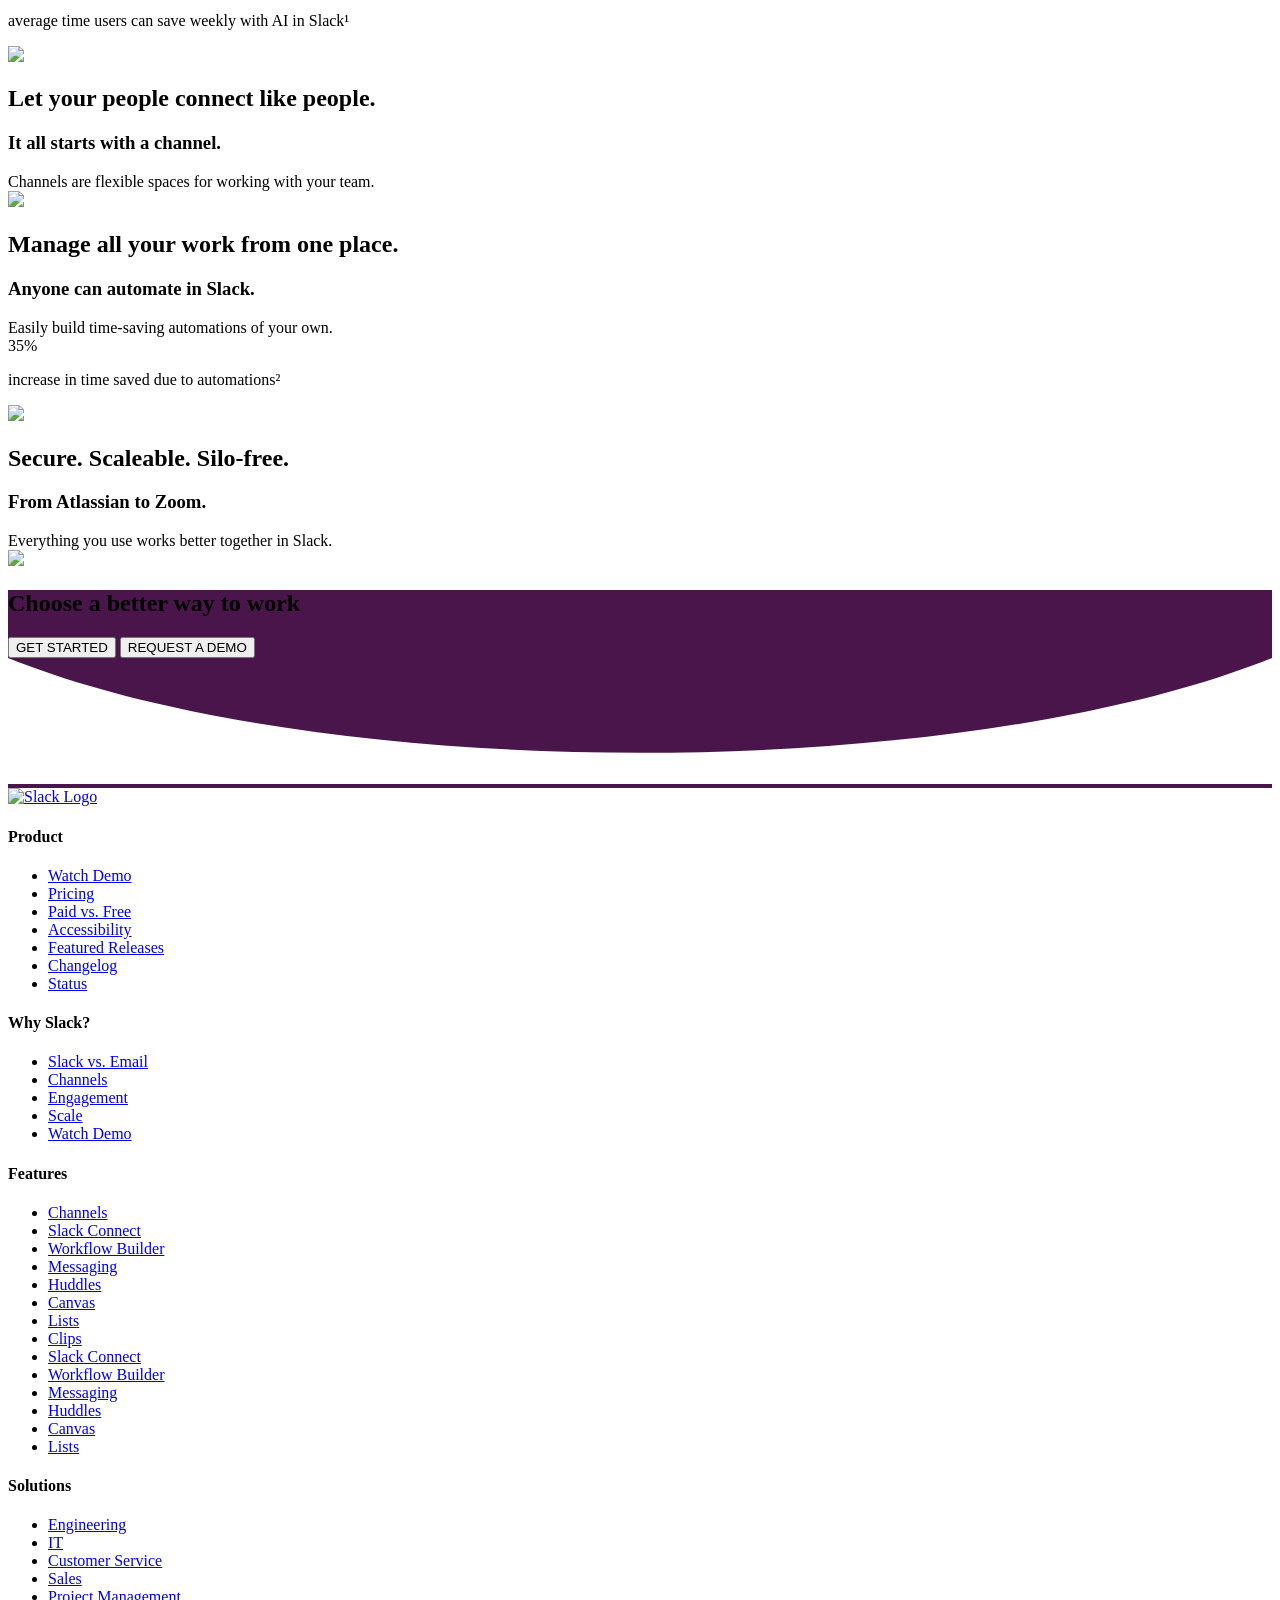
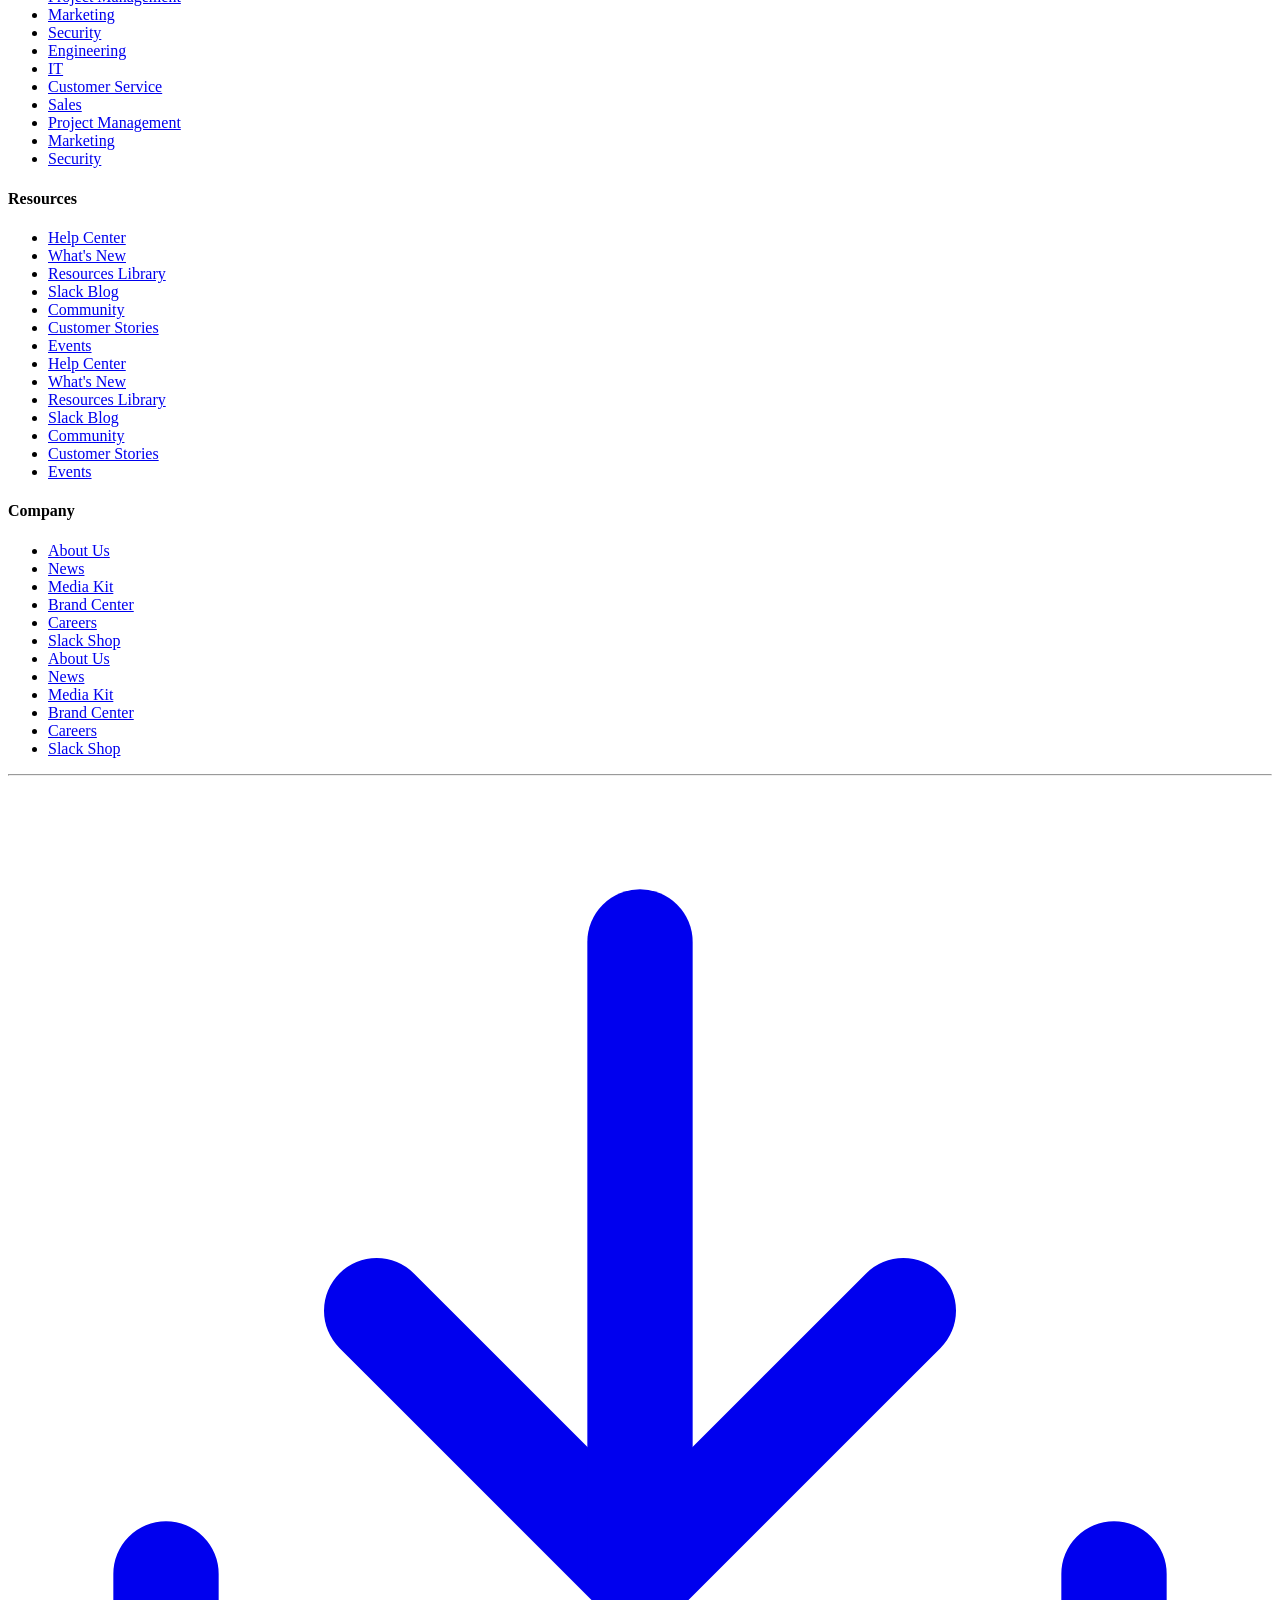
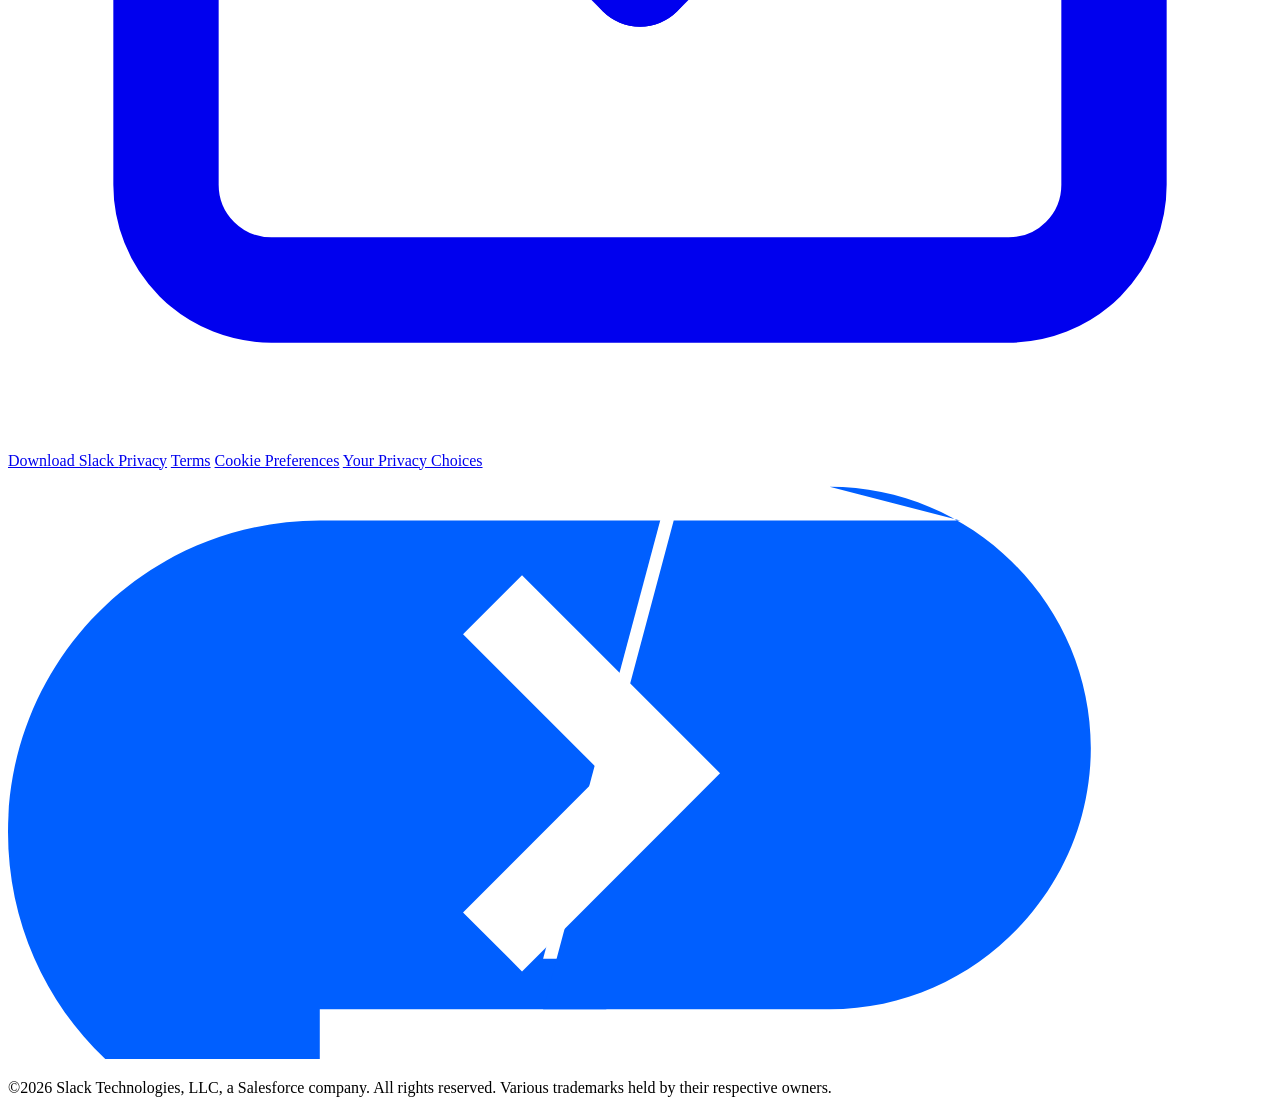
==== commit 8c16ab3d: "upload code" ====
--- a/index.html
+++ b/index.html
@@ -1,37 +1,34 @@
 <!DOCTYPE html>
 <html lang="ar" dir="ltr">
-
 <head>
     <meta charset="UTF-8">
     <meta name="viewport" content="width=device-width, initial-scale=1.0">
-    <title>Slack Clone - Home</title>
+    <title>Slack Clone - Full Experience</title>
     <script src="https://cdn.tailwindcss.com"></script>
+    <link rel="stylesheet" href="style.css">
     <script>
         tailwind.config = {
             darkMode: 'class',
             theme: {
                 extend: {
                     colors: {
-                        'slack-purple': '#3f0e40',
+                        'slack-purple': '#4a154b',
                         'slack-blue': '#1264a3',
-                        'slack-hover': '#4a154b',
                     }
                 }
             }
         }
     </script>
 </head>
-
 <body class="bg-white dark:bg-[#1a1d21] text-[#1d1c1d] dark:text-[#d1d2d3] transition-colors duration-300">
 
     <header id="navbar"
         class="fixed top-0 left-0 right-0 z-50 flex justify-between items-center px-[5%] py-4 transition-all duration-500">
         <div class="flex items-center gap-8">
-            <a href="index.html" class="flex items-center">
-                <img src="assets/logo-slack.svg" alt="Slack Logo"
-                    class="h-6 md:h-8 dark:invert transition-all duration-300">
+            <a href="index.html">
+                <img src="https://a.slack-edge.com/80588/img/slack_logo_240.png" alt="Slack"
+                    class="h-8 dark:invert transition-all duration-300">
             </a>
-    
             <ul class="hidden md:flex gap-6 font-bold text-sm">
                 <li><a href="html/solutions.html" class="hover:text-slack-blue transition-colors">Solutions</a></li>
                 <li><a href="html/enterprise.html" class="hover:text-slack-blue transition-colors">Enterprise</a></li>
@@ -52,223 +49,441 @@
         </div>
     </header>
 
-    <main
-        class="relative pt-40 pb-20 px-[5%] flex flex-col items-center text-center overflow-hidden bg-white dark:bg-[#1b1d21]">
-    
-        <div class="absolute inset-0 -z-10 pointer-events-none">
-            <div
-                class="absolute top-[40%] right-[-10%] w-[40%] h-[60%] bg-purple-200/40 dark:bg-purple-900/20 blur-[120px] rounded-full">
-            </div>
-            <div
-                class="absolute top-[50%] left-[-10%] w-[40%] h-[60%] bg-yellow-100/40 dark:bg-yellow-900/10 blur-[120px] rounded-full">
-            </div>
-            <div
-                class="absolute bottom-[-10%] left-[20%] w-[60%] h-[40%] bg-pink-50/50 dark:bg-pink-900/10 blur-[100px] rounded-full">
-            </div>
-        </div>
-    
-        <h1 class="text-5xl md:text-[80px] leading-[1.1] font-black mb-6 tracking-tight text-black dark:text-white">
-            All your people and AI agents <br class="hidden md:block"> working together.
-        </h1>
-        <p class="text-xl md:text-2xl max-w-3xl mb-12 font-medium text-gray-800 dark:text-gray-300">
-            Slack connects your team. Slackbot multiplies what they can do.
-        </p>
-    
-        <div class="flex flex-col sm:flex-row gap-4 mb-20 relative z-10">
-            <button
-                class="bg-[#611f69] hover:bg-[#4a154b] text-white px-10 py-5 rounded-md font-bold text-sm tracking-widest uppercase transition-all shadow-lg">
-                GET STARTED
-            </button>
-            <button
-                class="border-2 border-[#611f69] text-[#611f69] dark:border-white dark:text-white px-10 py-5 rounded-md font-bold text-sm tracking-widest uppercase hover:bg-gray-50 dark:hover:bg-gray-800 transition-all flex items-center justify-center gap-2">
-                FIND YOUR PLAN <span>→</span>
-            </button>
-        </div>
-    
-        <div class="w-full max-w-6xl mb-24 relative z-10">
-            <div class="flex flex-wrap justify-center items-center gap-6 md:gap-10 opacity-70 dark:invert">
-                <p class="text-[10px] font-black text-gray-500 uppercase tracking-[0.25em] whitespace-nowrap mx-3">Trusted
-                    by top teams</p>
-                <img src="https://a.slack-edge.com/84f9021/marketing/img/homepage/true-prospects/hero-revamp/logos/logo-gm-small.png"
-                    alt="GM" class="h-7 grayscale">
-                <img src="https://a.slack-edge.com/84f9021/marketing/img/homepage/true-prospects/hero-revamp/logos/logo-openai-small.png"
-                    alt="OpenAI" class="h-7 grayscale">
-                <img src="https://a.slack-edge.com/a4c4a15/marketing/img/homepage/true-prospects/revamp-exp/logos/logo-target-small.png"
-                    alt="Target" class="h-7 grayscale">
-                <img src="https://a.slack-edge.com/84f9021/marketing/img/homepage/true-prospects/hero-revamp/logos/logo-stripe-small.png"
-                    alt="Stripe" class="h-7 grayscale">
-                <img src="https://a.slack-edge.com/84f9021/marketing/img/homepage/true-prospects/hero-revamp/logos/logo-ibm-small.png"
-                    alt="IBM" class="h-7 grayscale">
-            </div>
-        </div>
-    
-        <div
-            class="relative w-full max-w-5xl mx-auto rounded-xl shadow-[0_20px_50px_rgba(97,31,105,0.2)] border-[6px] border-[#330335] dark:border-white/10 overflow-hidden bg-black">
-            <video autoplay loop muted playsinline class="w-full h-auto block opacity-95">
-                <source src="https://a.slack-edge.com/5cb5052/marketing/img/homepage/revamped-25/hero/hp-lists@2x.mp4"
-                    type="video/mp4">
-            </video>
-        </div>
-
-        <div class="flex flex-wrap justify-center gap-3 mt-12 max-w-4xl mx-auto relative z-10">
-        
-            <div
-                class="flex items-center gap-2 bg-[#4a154b] text-white px-5 py-2.5 rounded-full shadow-md cursor-pointer hover:scale-105 transition-transform">
-                <span class="font-bold text-sm tracking-tight">Ask Slackbot</span>
-                <img src="https://a.slack-edge.com/c3ea545/marketing/img/homepage/icons/icon-slackbot.svg" alt=""
-                    class="w-5 h-5">
-            </div>
-        
-            <div
-                class="flex items-center gap-2 bg-white/80 dark:bg-white/10 border border-gray-200 dark:border-gray-700 text-[#4a154b] dark:text-white px-5 py-2.5 rounded-full shadow-sm cursor-pointer hover:bg-gray-50 dark:hover:bg-white/20 transition-all">
-                <span class="font-bold text-sm tracking-tight">Plan launches</span>
-                <svg class="w-4 h-4" fill="none" stroke="currentColor" viewBox="0 0 24 24">
-                    <path stroke-linecap="round" stroke-linejoin="round" stroke-width="2"
-                        d="M15.232 5.232l3.536 3.536m-2.036-5.036a2.5 2.5 0 113.536 3.536L6.5 21.036H3v-3.572L16.732 3.732z">
-                    </path>
-                </svg>
-            </div>
-        
-            <div
-                class="flex items-center gap-2 bg-white/80 dark:bg-white/10 border border-gray-200 dark:border-gray-700 text-[#4a154b] dark:text-white px-5 py-2.5 rounded-full shadow-sm cursor-pointer hover:bg-gray-50 dark:hover:bg-white/20 transition-all">
-                <span class="font-bold text-sm tracking-tight">Run projects</span>
-                <svg class="w-4 h-4" fill="none" stroke="currentColor" viewBox="0 0 24 24">
-                    <path stroke-linecap="round" stroke-linejoin="round" stroke-width="2"
-                        d="M9 5H7a2 2 0 00-2 2v12a2 2 0 002 2h10a2 2 0 002-2V7a2 2 0 00-2-2h-2M9 5a2 2 0 002 2h2a2 2 0 002-2M9 5a2 2 0 012-2h2a2 2 0 012 2m-3 7h3m-3 4h3m-6-4h.01M9 16h.01">
-                    </path>
-                </svg>
-            </div>
-        
-            <div class="w-full flex justify-center gap-3 mt-1">
+    <main class="pt-32">
+        <section class="text-center px-[5%] mb-20">
+            <h1 class="text-5xl md:text-[75px] leading-[1.1] font-black mb-6 tracking-tight">
+                All your people and AI agents <br class="hidden md:block"> working together.
+            </h1>
+            <p class="text-xl md:text-2xl max-w-3xl mx-auto mb-10 text-gray-700 dark:text-gray-300">Slack connects your team. Slackbot multiplies what they can do.</p>
+            <div class="flex flex-col sm:flex-row justify-center gap-4 mb-20 relative z-10 w-full">
+                <button
+                    class="bg-[#611f69] hover:bg-[#4a154b] text-white px-10 py-5 rounded-md font-bold text-sm tracking-widest uppercase transition-all shadow-lg">
+                    GET STARTED
+                </button>
+                <button
+                    class="border-2 border-[#611f69] text-[#611f69] dark:border-white dark:text-white px-10 py-5 rounded-md font-bold text-sm tracking-widest uppercase hover:bg-gray-50 dark:hover:bg-gray-800 transition-all flex items-center justify-center gap-2">
+                    FIND YOUR PLAN <span>→</span>
+                </button>
+            </div>
+            <div class="w-full max-w-6xl mb-24 relative z-10">
+                <div class="flex flex-wrap justify-center items-center gap-6 md:gap-10 opacity-70 dark:invert">
+                    <p class="text-[10px] font-black text-gray-500 uppercase tracking-[0.25em] whitespace-nowrap mx-3">Trusted
+                        by top teams</p>
+                    <img src="https://a.slack-edge.com/84f9021/marketing/img/homepage/true-prospects/hero-revamp/logos/logo-gm-small.png"
+                        alt="GM" class="h-7 grayscale">
+                    <img src="https://a.slack-edge.com/84f9021/marketing/img/homepage/true-prospects/hero-revamp/logos/logo-openai-small.png"
+                        alt="OpenAI" class="h-7 grayscale">
+                    <img src="https://a.slack-edge.com/a4c4a15/marketing/img/homepage/true-prospects/revamp-exp/logos/logo-target-small.png"
+                        alt="Target" class="h-7 grayscale">
+                    <img src="https://a.slack-edge.com/84f9021/marketing/img/homepage/true-prospects/hero-revamp/logos/logo-stripe-small.png"
+                        alt="Stripe" class="h-7 grayscale">
+                    <img src="https://a.slack-edge.com/84f9021/marketing/img/homepage/true-prospects/hero-revamp/logos/logo-ibm-small.png"
+                        alt="IBM" class="h-7 grayscale">
+                </div>
+            </div>
+            <div class="relative w-full max-w-5xl mx-auto rounded-xl shadow-2xl border-[6px] border-[#330335] overflow-hidden bg-black">
+                <video autoplay loop muted playsinline class="w-full h-auto block opacity-95">
+                    <source src="https://a.slack-edge.com/5cb5052/marketing/img/homepage/revamped-25/hero/hp-lists@2x.mp4" type="video/mp4">
+                </video>
+            </div>
+            <div class="flex flex-wrap justify-center gap-3 mt-12 max-w-4xl mx-auto relative z-10">
+            
+                <div
+                    class="flex items-center gap-2 bg-[#4a154b] text-white px-5 py-2.5 rounded-full shadow-md cursor-pointer hover:scale-105 transition-transform">
+                    <span class="font-bold text-sm tracking-tight">Ask Slackbot</span>
+                    <img src="https://a.slack-edge.com/c3ea545/marketing/img/homepage/icons/icon-slackbot.svg" alt=""
+                        class="w-5 h-5">
+                </div>
+            
                 <div
                     class="flex items-center gap-2 bg-white/80 dark:bg-white/10 border border-gray-200 dark:border-gray-700 text-[#4a154b] dark:text-white px-5 py-2.5 rounded-full shadow-sm cursor-pointer hover:bg-gray-50 dark:hover:bg-white/20 transition-all">
-                    <span class="font-bold text-sm tracking-tight">Chat with clients</span>
+                    <span class="font-bold text-sm tracking-tight">Plan launches</span>
                     <svg class="w-4 h-4" fill="none" stroke="currentColor" viewBox="0 0 24 24">
                         <path stroke-linecap="round" stroke-linejoin="round" stroke-width="2"
-                            d="M8 12h.01M12 12h.01M16 12h.01M21 12c0 4.418-4.03 8-9 8a9.863 9.863 0 01-4.255-.949L3 20l1.395-3.72C3.512 15.042 3 13.574 3 12c0-4.418 4.03-8 9-8s9 3.582 9 8z">
+                            d="M15.232 5.232l3.536 3.536m-2.036-5.036a2.5 2.5 0 113.536 3.536L6.5 21.036H3v-3.572L16.732 3.732z">
                         </path>
                     </svg>
                 </div>
-        
+            
                 <div
                     class="flex items-center gap-2 bg-white/80 dark:bg-white/10 border border-gray-200 dark:border-gray-700 text-[#4a154b] dark:text-white px-5 py-2.5 rounded-full shadow-sm cursor-pointer hover:bg-gray-50 dark:hover:bg-white/20 transition-all">
-                    <span class="font-bold text-sm tracking-tight">Automate tasks</span>
+                    <span class="font-bold text-sm tracking-tight">Run projects</span>
                     <svg class="w-4 h-4" fill="none" stroke="currentColor" viewBox="0 0 24 24">
-                        <path stroke-linecap="round" stroke-linejoin="round" stroke-width="2" d="M13 10V3L4 14h7v7l9-11h-7z">
+                        <path stroke-linecap="round" stroke-linejoin="round" stroke-width="2"
+                            d="M9 5H7a2 2 0 00-2 2v12a2 2 0 002 2h10a2 2 0 002-2V7a2 2 0 00-2-2h-2M9 5a2 2 0 002 2h2a2 2 0 002-2M9 5a2 2 0 012-2h2a2 2 0 012 2m-3 7h3m-3 4h3m-6-4h.01M9 16h.01">
                         </path>
                     </svg>
                 </div>
-            </div>
-        </div>
-    
+            
+                <div class="w-full flex justify-center gap-3 mt-1">
+                    <div
+                        class="flex items-center gap-2 bg-white/80 dark:bg-white/10 border border-gray-200 dark:border-gray-700 text-[#4a154b] dark:text-white px-5 py-2.5 rounded-full shadow-sm cursor-pointer hover:bg-gray-50 dark:hover:bg-white/20 transition-all">
+                        <span class="font-bold text-sm tracking-tight">Chat with clients</span>
+                        <svg class="w-4 h-4" fill="none" stroke="currentColor" viewBox="0 0 24 24">
+                            <path stroke-linecap="round" stroke-linejoin="round" stroke-width="2"
+                                d="M8 12h.01M12 12h.01M16 12h.01M21 12c0 4.418-4.03 8-9 8a9.863 9.863 0 01-4.255-.949L3 20l1.395-3.72C3.512 15.042 3 13.574 3 12c0-4.418 4.03-8 9-8s9 3.582 9 8z">
+                            </path>
+                        </svg>
+                    </div>
+            
+                    <div
+                        class="flex items-center gap-2 bg-white/80 dark:bg-white/10 border border-gray-200 dark:border-gray-700 text-[#4a154b] dark:text-white px-5 py-2.5 rounded-full shadow-sm cursor-pointer hover:bg-gray-50 dark:hover:bg-white/20 transition-all">
+                        <span class="font-bold text-sm tracking-tight">Automate tasks</span>
+                        <svg class="w-4 h-4" fill="none" stroke="currentColor" viewBox="0 0 24 24">
+                            <path stroke-linecap="round" stroke-linejoin="round" stroke-width="2" d="M13 10V3L4 14h7v7l9-11h-7z">
+                            </path>
+                        </svg>
+                    </div>
+                </div>
+            </div>
+        </section>
+
+        <section class="bg-[#4a154b] pt-24 pb-40 px-[5%] relative overflow-hidden">
+            <div class="max-w-4xl mx-auto text-center mb-16 relative z-10">
+                <h2 class="text-4xl md:text-[64px] font-black text-white leading-tight mb-6">
+                    Reimagine what's possible with AI and agents.
+                </h2>
+                <p class="text-white/90 text-lg md:text-xl max-w-2xl mx-auto font-medium">
+                    AI in Slack doesn’t make you think, it helps you do. It summarizes and searches based on actual
+                    conversations, and with it, makes every app and agent more helpful and contextually aware than ever.
+                </p>
+            </div>
+        
+            <div class="max-w-6xl mx-auto grid lg:grid-cols-12 gap-8 items-center relative z-10">
+        
+                <div class="lg:col-span-5">
+                    <div class="bg-white rounded-[24px] py-4 shadow-2xl">
+                        <ul id="ai-features-list" class="space-y-1">
+                            <li class="ai-feature-item active group cursor-pointer px-6 py-4 transition-all"
+                                data-video="https://slack.com/marketing/img/homepage/revamped-25/dark-component/uis/video-slackbot-voicecommands-16x9@2x.mp4">
+                                <span
+                                    class="text-[#4a154b]/60 group-[.active]:text-[#4a154b] font-bold text-lg block transition-colors group-[.active]:bg-purple-50 p-2 rounded-lg">
+                                    Update deals just by asking Slackbot
+                                </span>
+                            </li>
+        
+                            <li class="ai-feature-item group cursor-pointer px-6 py-4 transition-all"
+                                data-video="https://a.slack-edge.com/d83eb17/marketing/img/homepage/revamped-25/dark-component/uis/summary-AI@2x.mp4">
+                                <span
+                                    class="text-[#4a154b]/60 group-[.active]:text-[#4a154b] font-bold text-lg block transition-colors group-[.active]:bg-purple-50 p-2 rounded-lg">
+                                    Summarize a conversation you missed
+                                </span>
+                            </li>
+        
+                            <li class="ai-feature-item group cursor-pointer px-6 py-4 transition-all"
+                                data-video="https://a.slack-edge.com/d83eb17/marketing/img/homepage/revamped-25/dark-component/uis/claude-AI@2x.mp4">
+                                <span
+                                    class="text-[#4a154b]/60 group-[.active]:text-[#4a154b] font-bold text-lg block transition-colors group-[.active]:bg-purple-50 p-2 rounded-lg">
+                                    Get fast answers with Claude
+                                </span>
+                            </li>
+        
+                            <li class="ai-feature-item group cursor-pointer px-6 py-4 transition-all"
+                                data-video="https://a.slack-edge.com/d83eb17/marketing/img/homepage/revamped-25/dark-component/uis/huddlesAI@2x.mp4">
+                                <span
+                                    class="text-[#4a154b]/60 group-[.active]:text-[#4a154b] font-bold text-lg block transition-colors group-[.active]:bg-purple-50 p-2 rounded-lg">
+                                    Turn on AI note-taking in huddles
+                                </span>
+                            </li>
+        
+                            <li class="ai-feature-item group cursor-pointer px-6 py-4 transition-all"
+                                data-video="https://a.slack-edge.com/d83eb17/marketing/img/homepage/revamped-25/dark-component/uis/github@2x.mp4">
+                                <span
+                                    class="text-[#4a154b]/60 group-[.active]:text-[#4a154b] font-bold text-lg block transition-colors group-[.active]:bg-purple-50 p-2 rounded-lg">
+                                    Review code with Github Copilot
+                                </span>
+                            </li>
+        
+                            <li class="ai-feature-item group cursor-pointer px-6 py-4 transition-all"
+                                data-video="https://a.slack-edge.com/d83eb17/marketing/img/homepage/revamped-25/dark-component/uis/agentforce@2x.mp4">
+                                <span
+                                    class="text-[#4a154b]/60 group-[.active]:text-[#4a154b] font-bold text-lg block transition-colors group-[.active]:bg-purple-50 p-2 rounded-lg">
+                                    Lookup customer data in Agentforce
+                                </span>
+                            </li>
+                        </ul>
+                    </div>
+                </div>
+        
+                <div
+                    class="lg:col-span-7 flex justify-center items-center bg-white/10 rounded-[32px] p-8 min-h-[500px] backdrop-blur-sm">
+                    <div
+                        class="relative w-[280px] md:w-[320px] aspect-[9/19] bg-black rounded-[40px] border-[8px] border-[#222] shadow-[0_0_50px_rgba(0,0,0,0.3)] overflow-hidden">
+                        <video id="feature-video" autoplay loop muted playsinline class="w-full h-full object-cover">
+                            <source
+                                src="https://slack.com/marketing/img/homepage/revamped-25/dark-component/uis/video-slackbot-voicecommands-16x9@2x.mp4"
+                                type="video/mp4">
+                        </video>
+                    </div>
+                </div>
+            </div>
+        
+            <div class="absolute top-10 left-10 text-white/20 text-2xl">✦</div>
+            <div class="absolute bottom-40 right-20 text-white/20 text-4xl">✦</div>
+        
+            <div class="absolute bottom-0 left-0 w-full overflow-hidden leading-[0]">
+                <svg viewBox="0 0 1200 120" preserveAspectRatio="none"
+                    class="relative block w-full h-[100px] fill-white dark:fill-[#1a1d21]">
+                    <path d="M0,0 C300,120 900,120 1200,0 L1200,120 L0,120 Z"></path>
+                </svg>
+            </div>
+        </section>
+
+        <div class="flex justify-center my-16 sticky top-24 z-40">
+            <div class="inline-flex bg-[#f6eff6] dark:bg-[#2a2d32] p-1.5 rounded-full border border-[#eaddf0] shadow-lg">
+                <button class="nav-tab-btn active px-6 py-2 rounded-full font-black" data-target="section-knowledge">Knowledge</button>
+                <button class="nav-tab-btn px-6 py-2 rounded-full font-black" data-target="section-people">People</button>
+                <button class="nav-tab-btn px-6 py-2 rounded-full font-black" data-target="section-process">Process</button>
+                <button class="nav-tab-btn px-6 py-2 rounded-full font-black" data-target="section-platform">Platform</button>
+            </div>
+        </div>
+
+        <div id="carousels-container">
+            <section id="section-knowledge" class="carousel-section active py-10 px-[5%]">
+                <div class="max-w-7xl mx-auto grid lg:grid-cols-2 gap-16 items-start">
+                    <div class="space-y-4">
+                        <h2 class="text-5xl font-black mb-8">Give everyone instant context.</h2>
+                        <div class="acc-group">
+                            <div class="acc-item active" data-image="https://a.slack-edge.com/c3ea545/marketing/img/homepage/revamped-25/carousels/img-meet-slackbot@2x.png">
+                                <div class="p-bar-bg"><div class="p-bar"></div></div>
+                                <h3 class="font-black text-2xl">Meet Slackbot: Your personal agent for work.</h3>
+                                <div class="acc-content text-lg text-gray-600">Slackbot isn't just any AI. It knows you and your team.</div>
+                            </div>
+                        </div>
+                        <div class="mt-12 text-[80px] font-black text-slack-purple">97 min</div>
+                        <p class="font-bold">average time users can save weekly with AI in Slack¹</p>
+                    </div>
+                    <img src="https://a.slack-edge.com/c3ea545/marketing/img/homepage/revamped-25/carousels/img-meet-slackbot@2x.png" class="carousel-img w-full rounded-3xl shadow-2xl">
+                </div>
+            </section>
+
+            <section id="section-people" class="carousel-section py-10 px-[5%] hidden">
+                <div class="max-w-7xl mx-auto grid lg:grid-cols-2 gap-16 items-start">
+                    <div class="space-y-4">
+                        <h2 class="text-5xl font-black mb-8">Let your people connect like people.</h2>
+                        <div class="acc-group">
+                            <div class="acc-item active" data-image="https://a.slack-edge.com/5cb5052/marketing/img/homepage/revamped-25/carousels/img-people-1@2x.png">
+                                <div class="p-bar-bg"><div class="p-bar"></div></div>
+                                <h3 class="font-black text-2xl">It all starts with a channel.</h3>
+                                <div class="acc-content text-lg text-gray-600">Channels are flexible spaces for working with your team.</div>
+                            </div>
+                        </div>
+                    </div>
+                    <img src="https://a.slack-edge.com/5cb5052/marketing/img/homepage/revamped-25/carousels/img-people-1@2x.png" class="carousel-img w-full rounded-3xl shadow-2xl">
+                </div>
+            </section>
+
+            <section id="section-process" class="carousel-section py-10 px-[5%] hidden">
+                <div class="max-w-7xl mx-auto grid lg:grid-cols-2 gap-16 items-start">
+                    <div class="space-y-4">
+                        <h2 class="text-5xl font-black mb-8">Manage all your work from one place.</h2>
+                        <div class="acc-group">
+                            <div class="acc-item active" data-image="https://a.slack-edge.com/5cb5052/marketing/img/homepage/revamped-25/carousels/img-process-2@2x.png">
+                                <div class="p-bar-bg"><div class="p-bar"></div></div>
+                                <h3 class="font-black text-2xl">Anyone can automate in Slack.</h3>
+                                <div class="acc-content text-lg text-gray-600">Easily build time-saving automations of your own.</div>
+                            </div>
+                        </div>
+                        <div class="mt-12 text-[80px] font-black text-slack-purple">35%</div>
+                        <p class="font-bold">increase in time saved due to automations²</p>
+                    </div>
+                    <img src="https://a.slack-edge.com/5cb5052/marketing/img/homepage/revamped-25/carousels/img-process-2@2x.png" class="carousel-img w-full rounded-3xl shadow-2xl">
+                </div>
+            </section>
+
+            <section id="section-platform" class="carousel-section py-20 px-[5%] bg-slack-purple text-white rounded-[3rem] mx-[2%] hidden">
+                <div class="max-w-7xl mx-auto grid lg:grid-cols-2 gap-16 items-start">
+                    <div class="space-y-4">
+                        <h2 class="text-5xl font-black mb-8">Secure. Scaleable. Silo-free.</h2>
+                        <div class="acc-group">
+                            <div class="acc-item active" data-image="https://a.slack-edge.com/5cb5052/marketing/img/homepage/revamped-25/carousels/img-platform-1@2x.png">
+                                <div class="p-bar-bg bg-white/20"><div class="p-bar bg-purple-300"></div></div>
+                                <h3 class="font-black text-2xl">From Atlassian to Zoom.</h3>
+                                <div class="acc-content text-lg text-purple-100">Everything you use works better together in Slack.</div>
+                            </div>
+                        </div>
+                    </div>
+                    <img src="https://a.slack-edge.com/5cb5052/marketing/img/homepage/revamped-25/carousels/img-platform-1@2x.png" class="carousel-img w-full rounded-3xl shadow-2xl border-4 border-white/10">
+                </div>
+            </section>
+        </div>
     </main>
 
-    <section class="bg-[#4a154b] py-24 px-[5%] relative overflow-hidden">
-    
-        <div class="absolute top-10 left-10 opacity-30">
-            <svg width="24" height="24" viewBox="0 0 24 24" fill="white">
-                <path d="M12 0l2.5 9.5L24 12l-9.5 2.5L12 24l-2.5-9.5L0 12l9.5-2.5z" />
+    <section style="background-color: #4a154b;" class="relative pt-20 pb-32 overflow-hidden">
+        <div class="max-w-4xl mx-auto text-center relative z-10 px-4">
+            <h2 class="text-white text-4xl md:text-[54px] font-black leading-tight mb-10">
+                Choose a better way to work
+            </h2>
+            <div class="flex flex-col sm:flex-row gap-4 justify-center items-center">
+                <button
+                    class="bg-white text-[#4a154b] px-10 py-4 rounded-md font-bold hover:bg-gray-100 transition-all shadow-lg w-full sm:w-auto">
+                    GET STARTED
+                </button>
+                <button
+                    class="border-2 border-white text-white px-10 py-4 rounded-md font-bold hover:bg-white/10 transition-all w-full sm:w-auto">
+                    REQUEST A DEMO
+                </button>
+            </div>
+        </div>
+    
+        <div class="absolute bottom-0 left-0 w-full leading-[0] z-0">
+            <svg viewBox="0 0 1200 120" preserveAspectRatio="none" class="relative block w-full h-[80px] md:h-[120px]"
+                style="fill: white;">
+                <path d="M0,0 C300,120 900,120 1200,0 L1200,120 L0,120 Z"></path>
             </svg>
         </div>
-    
-        <div class="max-w-4xl mx-auto text-center mb-16">
-            <h2 class="text-4xl md:text-[54px] font-black text-white leading-tight mb-6">
-                Reimagine what's possible with <br> AI and agents.
-            </h2>
-            <p class="text-white/80 text-lg md:text-xl max-w-3xl mx-auto">
-                AI in Slack doesn't make you think, it helps you do. It summarizes and searches based on actual
-                conversations.
-            </p>
-        </div>
-    
-        <div class="max-w-6xl mx-auto grid grid-cols-1 lg:grid-cols-2 gap-8 items-stretch">
-    
-            <div class="bg-white rounded-[32px] overflow-hidden shadow-xl flex flex-col justify-center">
-                <ul id="ai-features-list" class="divide-y divide-gray-100">
-                    <li class="ai-feature-item active group cursor-pointer p-6 md:p-8 transition-all"
-                        data-video="https://slack.com/marketing/img/homepage/revamped-25/dark-component/uis/video-slackbot-voicecommands-16x9@2x.mp4">
-                        <span
-                            class="text-gray-500 group-[.active]:text-[#4a154b] font-bold text-xl md:text-2xl block transition-colors">
-                            Update deals just by asking Slackbot
+    </section>
+    <footer class="bg-white pt-16 pb-8 px-[5%] font-sans text-[#1d1c1d]">
+        <div class="max-w-[1200px] mx-auto">
+            <div class="grid grid-cols-2 md:grid-cols-3 lg:grid-cols-6 gap-8 mb-12">
+    
+                <div class="col-span-2 lg:col-span-1">
+                    <a href="#">
+                        <img src="https://a.slack-edge.com/38f0e7c/marketing/img/nav/logo.svg" alt="Slack Logo"
+                            class="w-14 h-14 object-contain">
+                    </a>
+                </div>
+    
+                <div>
+                    <h4 class="font-bold text-[15px] mb-5 uppercase tracking-wider">Product</h4>
+                    <ul class="space-y-4 text-[15px] text-[#454545]">
+                        <li><a href="#" class="hover:text-[#1264a3]">Watch Demo</a></li>
+                        <li><a href="#" class="hover:text-[#1264a3]">Pricing</a></li>
+                        <li><a href="#" class="hover:text-[#1264a3]">Paid vs. Free</a></li>
+                        <li><a href="#" class="hover:text-[#1264a3]">Accessibility</a></li>
+                        <li><a href="#" class="hover:text-[#1264a3]">Featured Releases</a></li>
+                        <li><a href="#" class="hover:text-[#1264a3]">Changelog</a></li>
+                        <li><a href="#" class="hover:text-[#1264a3]">Status</a></li>
+                    </ul>
+                    <h4 class="font-bold text-[15px] mt-10 mb-5 uppercase tracking-wider">Why Slack?</h4>
+                    <ul class="space-y-4 text-[15px] text-[#454545]">
+                        <li><a href="#" class="hover:text-[#1264a3]">Slack vs. Email</a></li>
+                        <li><a href="#" class="hover:text-[#1264a3]">Channels</a></li>
+                        <li><a href="#" class="hover:text-[#1264a3]">Engagement</a></li>
+                        <li><a href="#" class="hover:text-[#1264a3]">Scale</a></li>
+                        <li><a href="#" class="hover:text-[#1264a3]">Watch Demo</a></li>
+                    </ul>
+                </div>
+    
+                <div>
+                    <h4 class="font-bold text-[15px] mb-5 uppercase tracking-wider">Features</h4>
+                    <ul class="space-y-4 text-[15px] text-[#454545]">
+                        <li><a href="#" class="hover:text-[#1264a3]">Channels</a></li>
+                        <li><a href="#" class="hover:text-[#1264a3]">Slack Connect</a></li>
+                        <li><a href="#" class="hover:text-[#1264a3]">Workflow Builder</a></li>
+                        <li><a href="#" class="hover:text-[#1264a3]">Messaging</a></li>
+                        <li><a href="#" class="hover:text-[#1264a3]">Huddles</a></li>
+                        <li><a href="#" class="hover:text-[#1264a3]">Canvas</a></li>
+                        <li><a href="#" class="hover:text-[#1264a3]">Lists</a></li>
+                        <li><a href="#" class="hover:text-[#1264a3]">Clips</a></li>
+                        <li><a href="#" class="hover:text-[#1264a3]">Slack Connect</a></li>
+                        <li><a href="#" class="hover:text-[#1264a3]">Workflow Builder</a></li>
+                        <li><a href="#" class="hover:text-[#1264a3]">Messaging</a></li>
+                        <li><a href="#" class="hover:text-[#1264a3]">Huddles</a></li>
+                        <li><a href="#" class="hover:text-[#1264a3]">Canvas</a></li>
+                        <li><a href="#" class="hover:text-[#1264a3]">Lists</a></li>
+                    </ul>
+                </div>
+    
+                <div>
+                    <h4 class="font-bold text-[15px] mb-5 uppercase tracking-wider">Solutions</h4>
+                    <ul class="space-y-4 text-[15px] text-[#454545]">
+                        <li><a href="#" class="hover:text-[#1264a3]">Engineering</a></li>
+                        <li><a href="#" class="hover:text-[#1264a3]">IT</a></li>
+                        <li><a href="#" class="hover:text-[#1264a3]">Customer Service</a></li>
+                        <li><a href="#" class="hover:text-[#1264a3]">Sales</a></li>
+                        <li><a href="#" class="hover:text-[#1264a3]">Project Management</a></li>
+                        <li><a href="#" class="hover:text-[#1264a3]">Marketing</a></li>
+                        <li><a href="#" class="hover:text-[#1264a3]">Security</a></li>
+                        <li><a href="#" class="hover:text-[#1264a3]">Engineering</a></li>
+                        <li><a href="#" class="hover:text-[#1264a3]">IT</a></li>
+                        <li><a href="#" class="hover:text-[#1264a3]">Customer Service</a></li>
+                        <li><a href="#" class="hover:text-[#1264a3]">Sales</a></li>
+                        <li><a href="#" class="hover:text-[#1264a3]">Project Management</a></li>
+                        <li><a href="#" class="hover:text-[#1264a3]">Marketing</a></li>
+                        <li><a href="#" class="hover:text-[#1264a3]">Security</a></li>
+                    </ul>
+                </div>
+    
+                <div>
+                    <h4 class="font-bold text-[15px] mb-5 uppercase tracking-wider">Resources</h4>
+                    <ul class="space-y-4 text-[15px] text-[#454545]">
+                        <li><a href="#" class="hover:text-[#1264a3]">Help Center</a></li>
+                        <li><a href="#" class="hover:text-[#1264a3]">What's New</a></li>
+                        <li><a href="#" class="hover:text-[#1264a3]">Resources Library</a></li>
+                        <li><a href="#" class="hover:text-[#1264a3]">Slack Blog</a></li>
+                        <li><a href="#" class="hover:text-[#1264a3]">Community</a></li>
+                        <li><a href="#" class="hover:text-[#1264a3]">Customer Stories</a></li>
+                        <li><a href="#" class="hover:text-[#1264a3]">Events</a></li>
+                        <li><a href="#" class="hover:text-[#1264a3]">Help Center</a></li>
+                        <li><a href="#" class="hover:text-[#1264a3]">What's New</a></li>
+                        <li><a href="#" class="hover:text-[#1264a3]">Resources Library</a></li>
+                        <li><a href="#" class="hover:text-[#1264a3]">Slack Blog</a></li>
+                        <li><a href="#" class="hover:text-[#1264a3]">Community</a></li>
+                        <li><a href="#" class="hover:text-[#1264a3]">Customer Stories</a></li>
+                        <li><a href="#" class="hover:text-[#1264a3]">Events</a></li>
+                    </ul>
+                </div>
+    
+                <div>
+                    <h4 class="font-bold text-[15px] mb-5 uppercase tracking-wider">Company</h4>
+                    <ul class="space-y-4 text-[15px] text-[#454545]">
+                        <li><a href="#" class="hover:text-[#1264a3]">About Us</a></li>
+                        <li><a href="#" class="hover:text-[#1264a3]">News</a></li>
+                        <li><a href="#" class="hover:text-[#1264a3]">Media Kit</a></li>
+                        <li><a href="#" class="hover:text-[#1264a3]">Brand Center</a></li>
+                        <li><a href="#" class="hover:text-[#1264a3]">Careers</a></li>
+                        <li><a href="#" class="hover:text-[#1264a3]">Slack Shop</a></li>
+                        <li><a href="#" class="hover:text-[#1264a3]">About Us</a></li>
+                        <li><a href="#" class="hover:text-[#1264a3]">News</a></li>
+                        <li><a href="#" class="hover:text-[#1264a3]">Media Kit</a></li>
+                        <li><a href="#" class="hover:text-[#1264a3]">Brand Center</a></li>
+                        <li><a href="#" class="hover:text-[#1264a3]">Careers</a></li>
+                        <li><a href="#" class="hover:text-[#1264a3]">Slack Shop</a></li>
+                    </ul>
+                </div>
+            </div>
+        
+            <hr class="border-gray-200 mb-6">
+            
+            <div class="flex flex-col lg:flex-row justify-between items-center text-[12px] md:text-[13px] font-bold text-[#1d1c1d]">
+                <div class="flex flex-wrap justify-center lg:justify-start items-center gap-x-5 gap-y-3 mb-4 lg:mb-0">
+            
+                    <a href="#" class="flex items-center gap-1.5 text-[#1264a3] hover:underline">
+                        <span class="text-[16px]">
+                            <svg class="w-4 h-4" viewBox="0 0 24 24" fill="none" stroke="currentColor" stroke-width="2"
+                                stroke-linecap="round" stroke-linejoin="round">
+                                <path d="M21 15v4a2 2 0 0 1-2 2H5a2 2 0 0 1-2-2v-4"></path>
+                                <polyline points="7 10 12 15 17 10"></polyline>
+                                <line x1="12" y1="15" x2="12" y2="3"></line>
+                            </svg>
                         </span>
-                        <div
-                            class="active-indicator h-1 w-0 group-[.active]:w-full bg-gradient-to-r from-purple-500 to-pink-400 mt-4 transition-all duration-500 rounded-full">
-                        </div>
-                    </li>
-    
-                    <li class="ai-feature-item group cursor-pointer p-6 md:p-8 transition-all"
-                        data-video="https://a.slack-edge.com/d83eb17/marketing/img/homepage/revamped-25/dark-component/uis/summary-AI@2x.mp4">
-                        <span
-                            class="text-gray-500 group-[.active]:text-[#4a154b] font-bold text-xl md:text-2xl block transition-colors">
-                            Summarize a conversation you missed
-                        </span>
-                        <div
-                            class="active-indicator h-1 w-0 group-[.active]:w-full bg-gradient-to-r from-purple-500 to-pink-400 mt-4 transition-all duration-500 rounded-full">
-                        </div>
-                    </li>
-    
-                    <li class="ai-feature-item group cursor-pointer p-6 md:p-8 transition-all"
-                        data-video="https://a.slack-edge.com/d83eb17/marketing/img/homepage/revamped-25/dark-component/uis/claude-AI@2x.mp4">
-                        <span
-                            class="text-gray-500 group-[.active]:text-[#4a154b] font-bold text-xl md:text-2xl block transition-colors">
-                            Get fast answers with Claude
-                        </span>
-                        <div
-                            class="active-indicator h-1 w-0 group-[.active]:w-full bg-gradient-to-r from-purple-500 to-pink-400 mt-4 transition-all duration-500 rounded-full">
-                        </div>
-                    </li>
-    
-                    <li class="ai-feature-item group cursor-pointer p-6 md:p-8 transition-all"
-                        data-video="https://a.slack-edge.com/d83eb17/marketing/img/homepage/revamped-25/dark-component/uis/huddlesAI@2x.mp4">
-                        <span
-                            class="text-gray-500 group-[.active]:text-[#4a154b] font-bold text-xl md:text-2xl block transition-colors">
-                            Turn on AI note-taking in huddles
-                        </span>
-                        <div
-                            class="active-indicator h-1 w-0 group-[.active]:w-full bg-gradient-to-r from-purple-500 to-pink-400 mt-4 transition-all duration-500 rounded-full">
-                        </div>
-                    </li>
-    
-                    <li class="ai-feature-item group cursor-pointer p-6 md:p-8 transition-all"
-                        data-video="https://a.slack-edge.com/d83eb17/marketing/img/homepage/revamped-25/dark-component/uis/github@2x.mp4">
-                        <span
-                            class="text-gray-500 group-[.active]:text-[#4a154b] font-bold text-xl md:text-2xl block transition-colors">
-                            Review code with Github Copilot
-                        </span>
-                        <div
-                            class="active-indicator h-1 w-0 group-[.active]:w-full bg-gradient-to-r from-purple-500 to-pink-400 mt-4 transition-all duration-500 rounded-full">
-                        </div>
-                    </li>
-    
-                    <li class="ai-feature-item group cursor-pointer p-6 md:p-8 transition-all"
-                        data-video="https://a.slack-edge.com/d83eb17/marketing/img/homepage/revamped-25/dark-component/uis/agentforce@2x.mp4">
-                        <span
-                            class="text-gray-500 group-[.active]:text-[#4a154b] font-bold text-xl md:text-2xl block transition-colors">
-                            Lookup customer data in Agentforce
-                        </span>
-                        <div
-                            class="active-indicator h-1 w-0 group-[.active]:w-full bg-gradient-to-r from-purple-500 to-pink-400 mt-4 transition-all duration-500 rounded-full">
-                        </div>
-                    </li>
-                </ul>
-            </div>
-    
-            <div class="flex items-center justify-center min-h-[500px] lg:h-[600px] w-full">
-            
-                <video id="feature-video" autoplay loop muted playsinline class="w-full max-w-[90%] h-full max-h-[550px] object-contain
-                            drop-shadow-[0_35px_60px_rgba(0,0,0,0.4)] 
-                            transition-opacity duration-300">
-                    <source
-                        src="https://slack.com/marketing/img/homepage/revamped-25/dark-component/uis/video-slackbot-voicecommands-16x9@2x.mp4"
-                        type="video/mp4">
-                </video>
-            
-            </div>
-    
-        </div>
-    </section>
+                        Download Slack
+                    </a>
+            
+                    <a href="#" class="hover:text-[#1264a3] hover:underline">Privacy</a>
+                    <a href="#" class="hover:text-[#1264a3] hover:underline">Terms</a>
+                    <a href="#" class="hover:text-[#1264a3] hover:underline">Cookie Preferences</a>
+            
+                    <a href="#" class="flex items-center gap-1.5 hover:text-[#1264a3] hover:underline">
+                        Your Privacy Choices
+                        <svg class="w-6 h-3" viewBox="0 0 30 14" fill="none" xmlns="http://www.w3.org/2000/svg">
+                            <path d="M7.4 12.8h6.8l3.1-11.6H7.4C3.3 1.2 0 4.5 0 8.6s3.3 7.4 7.4 7.4z" fill="#005FFF"></path>
+                            <path d="M22.6 0H15.8l-3.1 11.6h6.8c4.1 0 7.4-3.3 7.4-7.4S26.7 0 22.6 0z" fill="#FFFFFF"></path>
+                            <path d="M22.6 1.2h-6.8l-3.1 11.6h6.8c3.4 0 6.2-2.8 6.2-6.2s-2.8-6.2-6.2-6.2z" fill="#005FFF"></path>
+                            <path d="M10.8 3.9l1.4-1.4 4.7 4.7-4.7 4.7-1.4-1.4 3.3-3.3-3.3-3.3z" fill="#FFFFFF"></path>
+                        </svg>
+                    </a>
+                </div>
+            
+                <div class="text-[#696969] text-center lg:text-right font-normal leading-relaxed max-w-[500px]">
+                    <p>©2026 Slack Technologies, LLC, a Salesforce company. All rights reserved. Various trademarks held by their
+                        respective owners.</p>
+                </div>
+            </div>
+        </div>
+    </footer>
 
     <script src="js/main.js"></script>
 </body>
-
-</html>+</html>
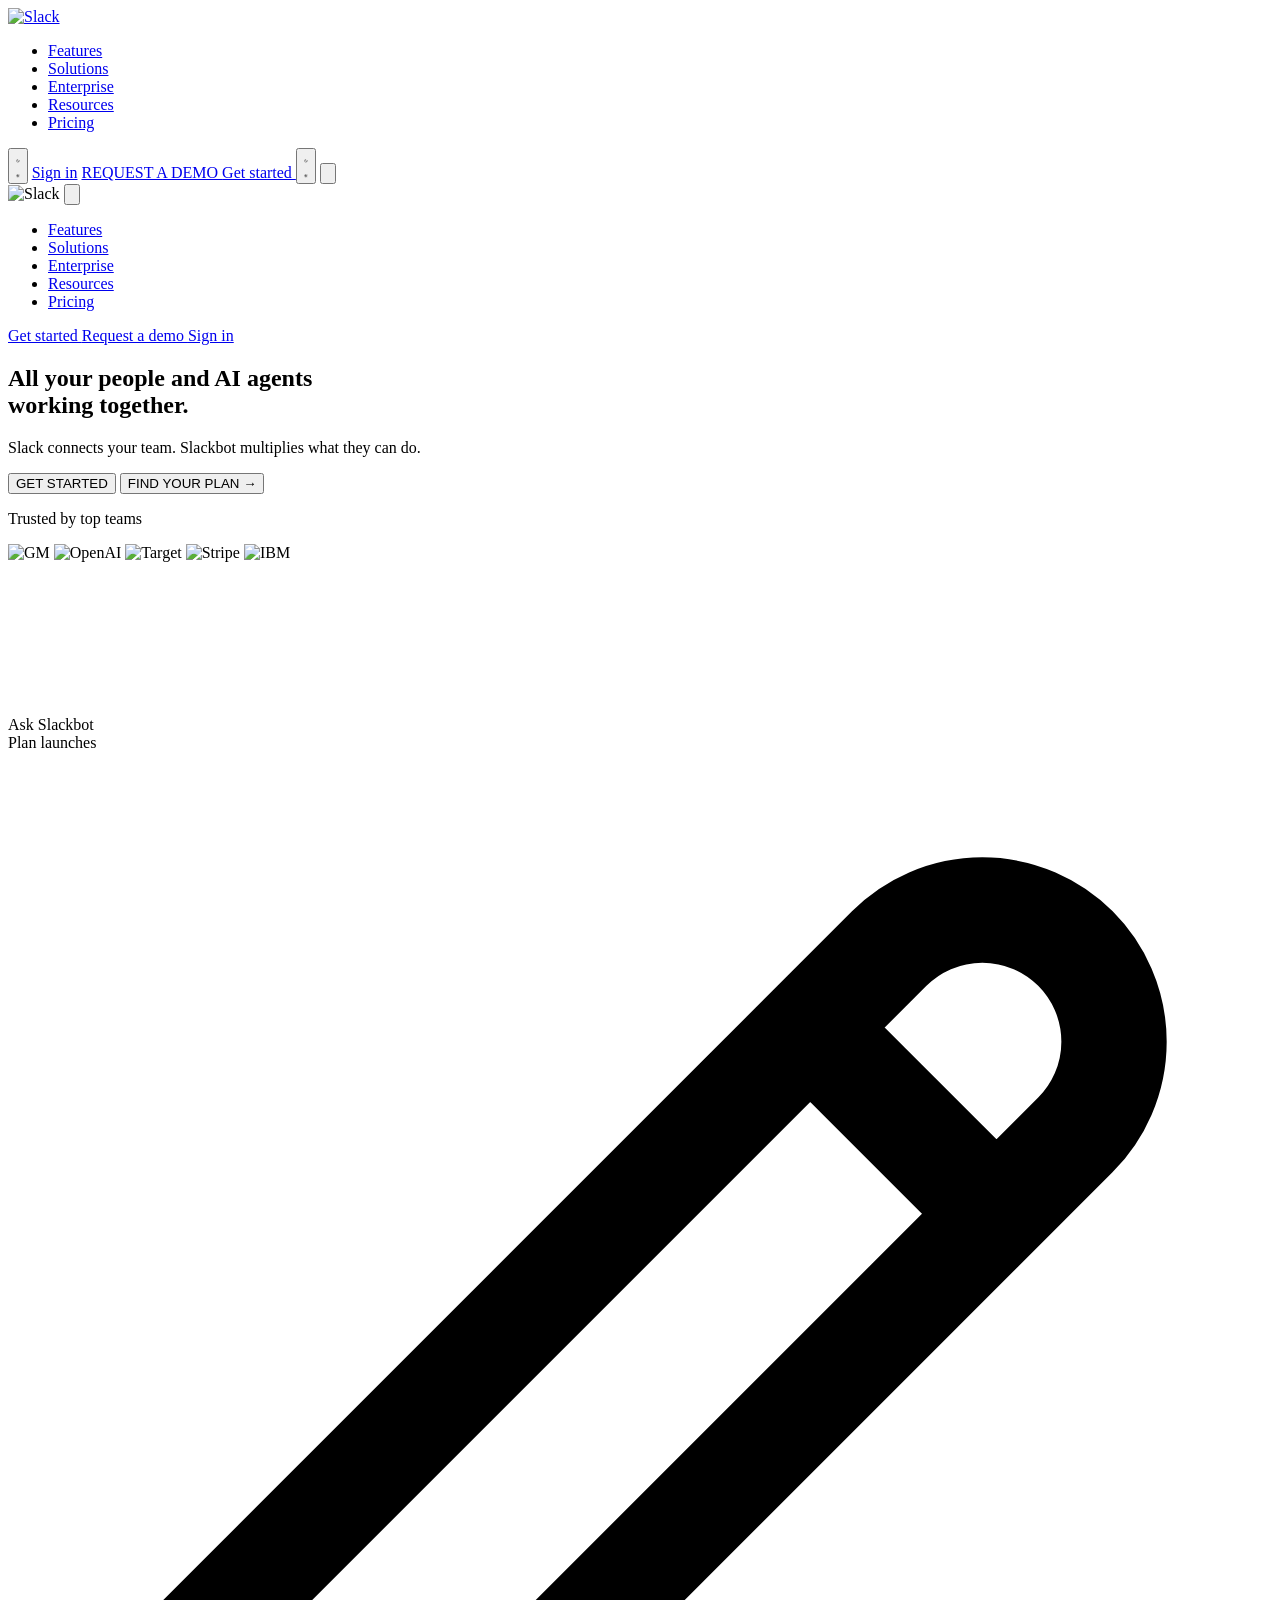
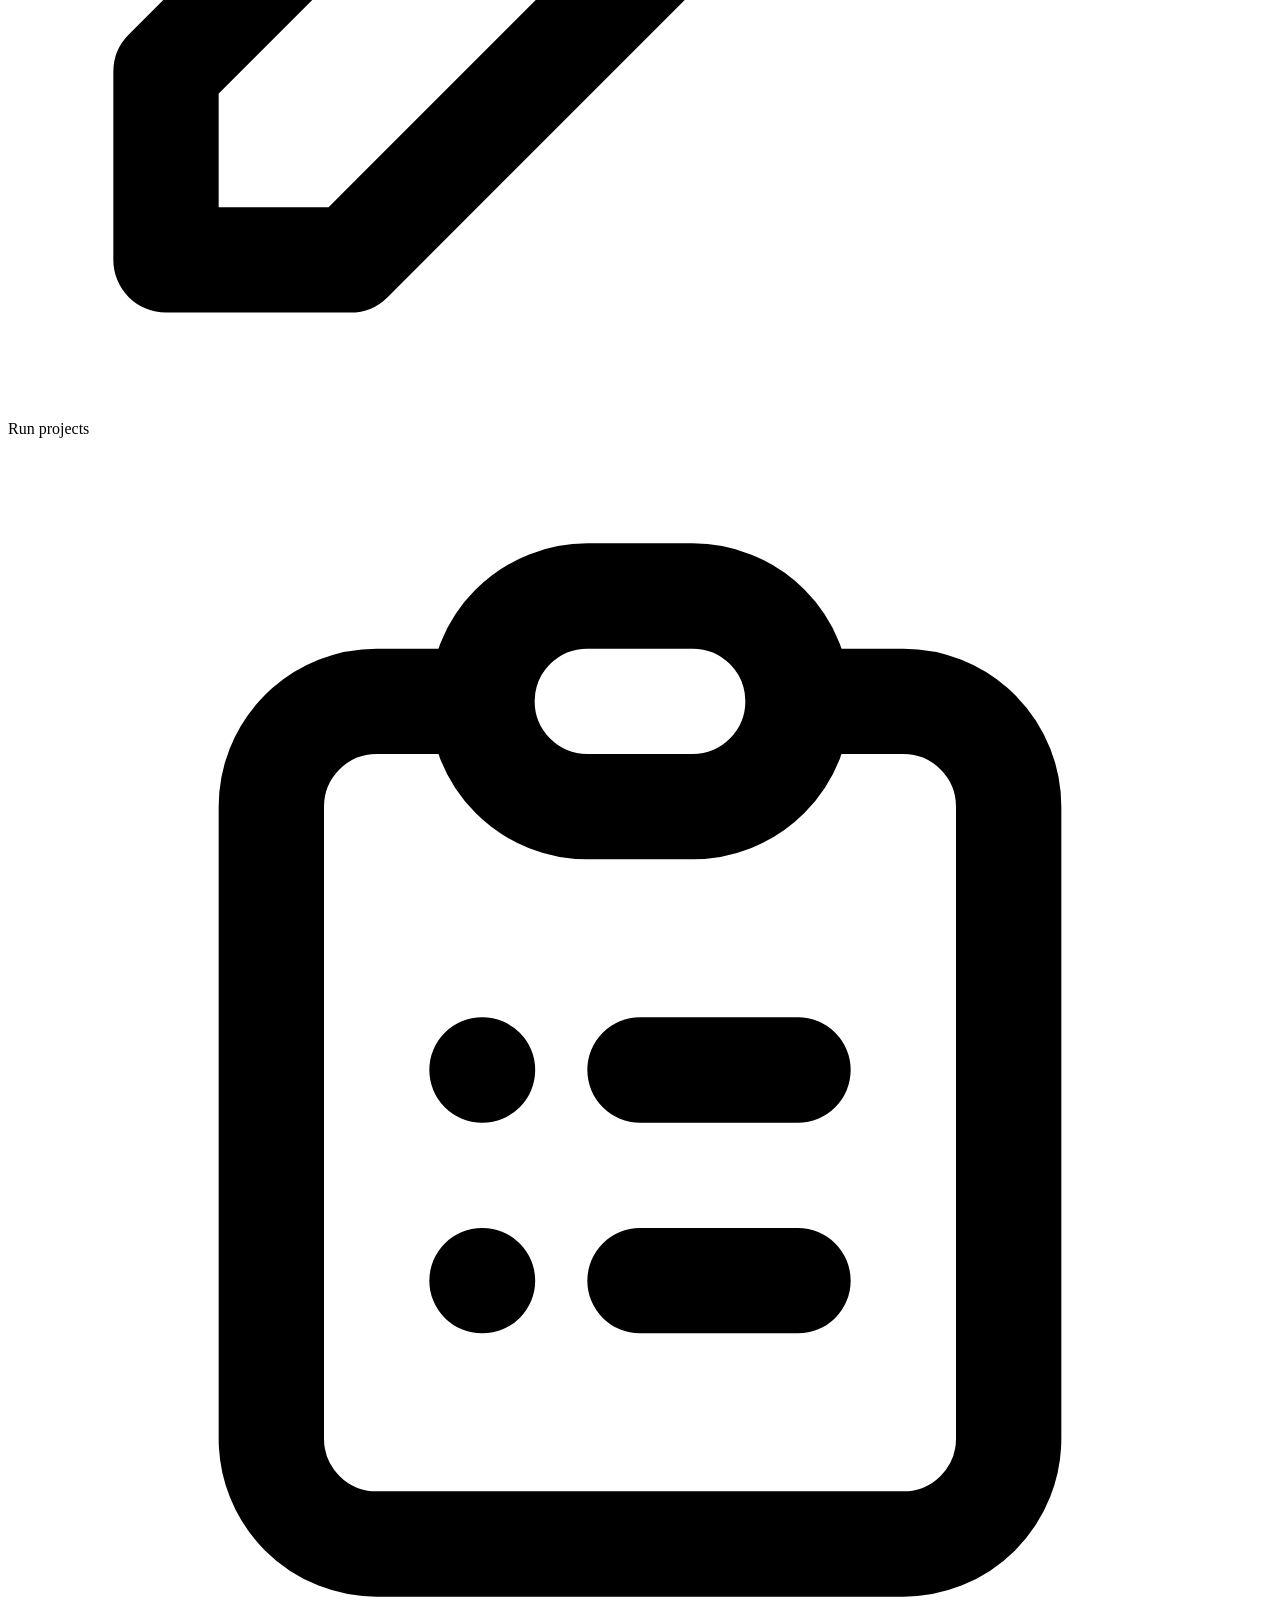
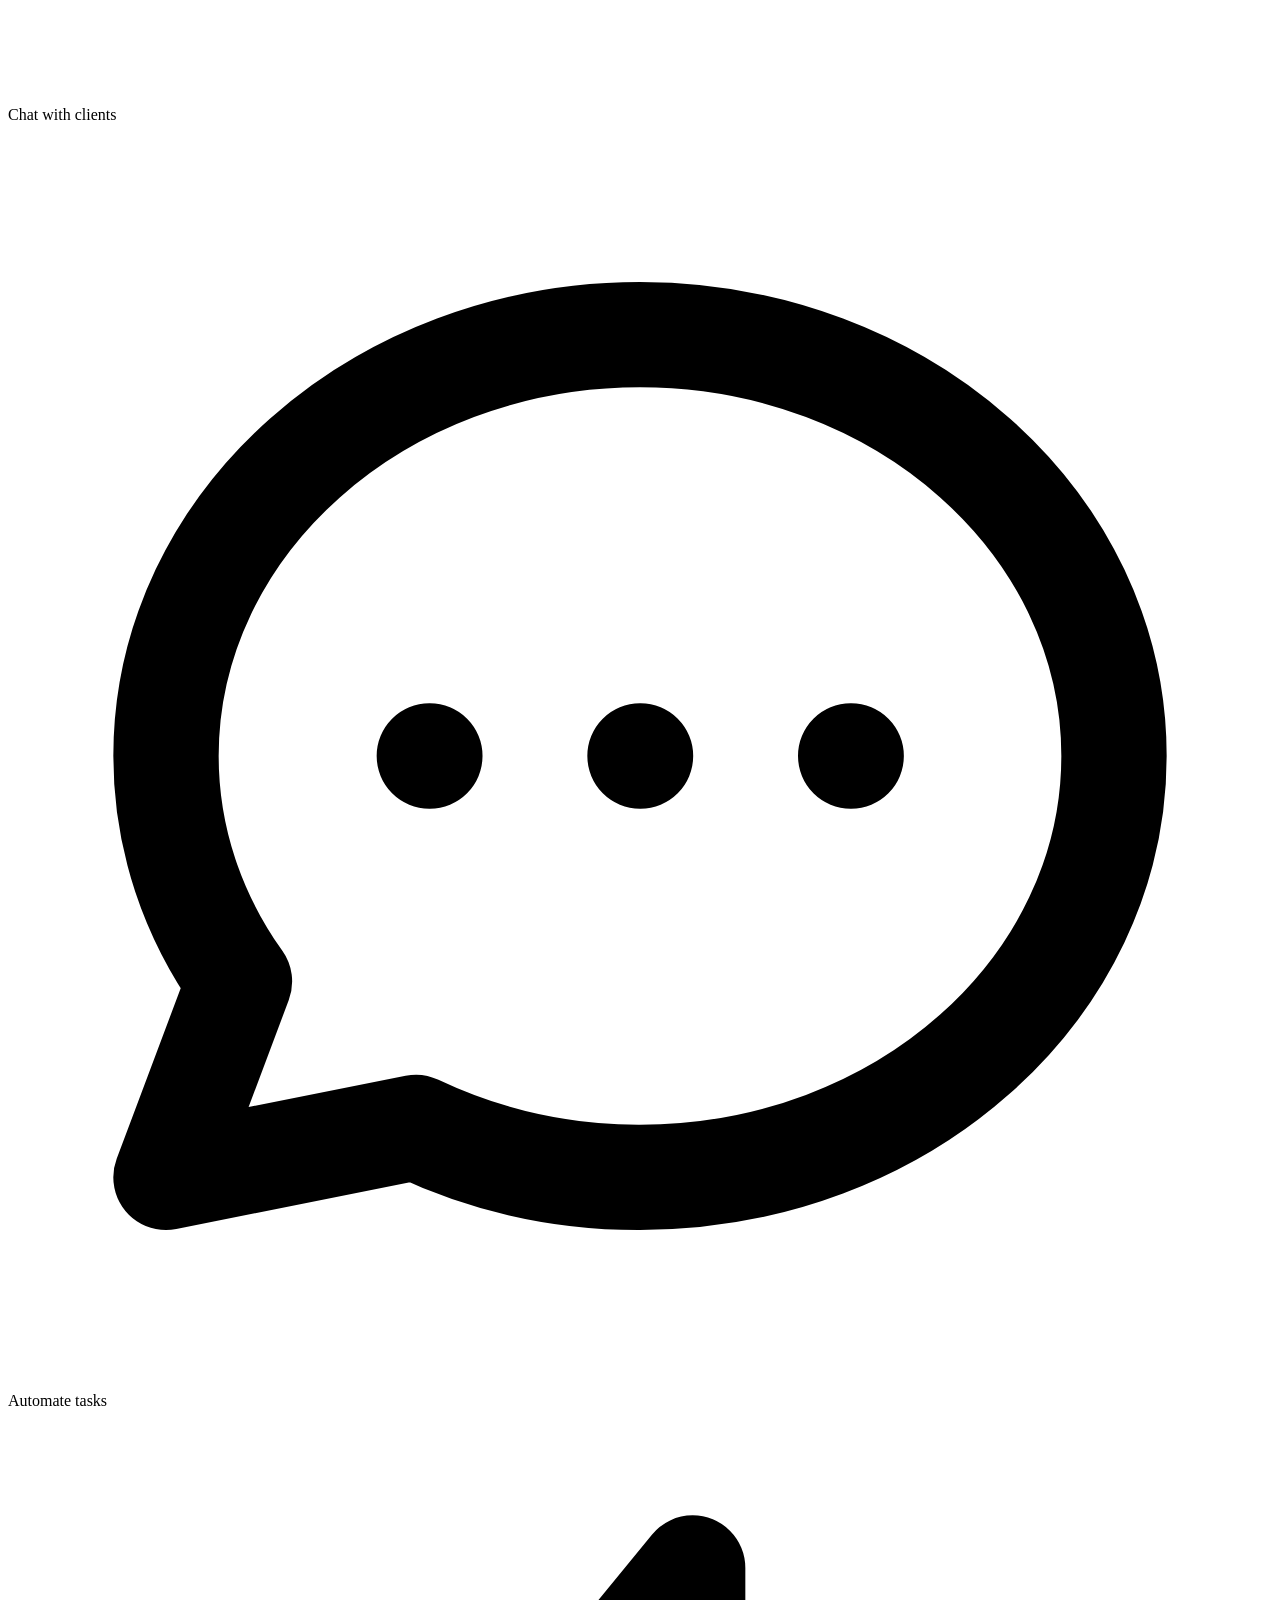
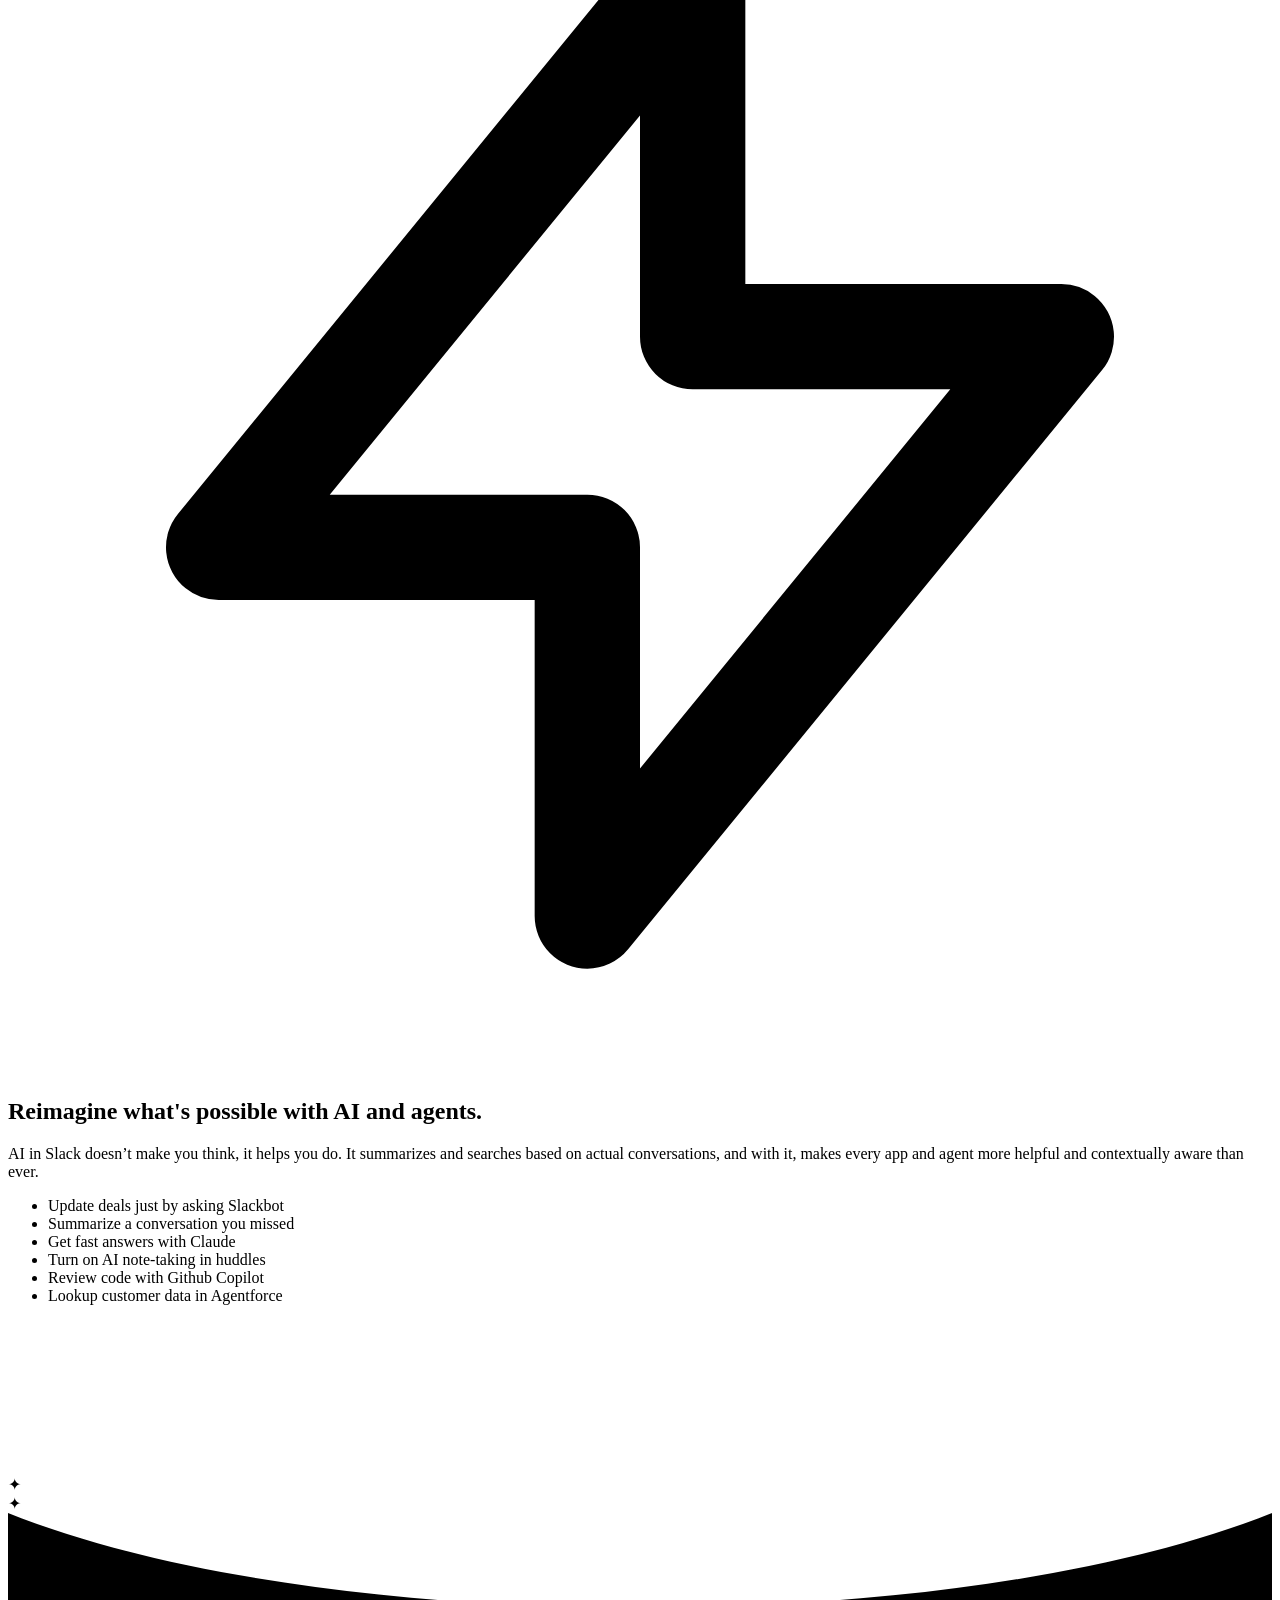
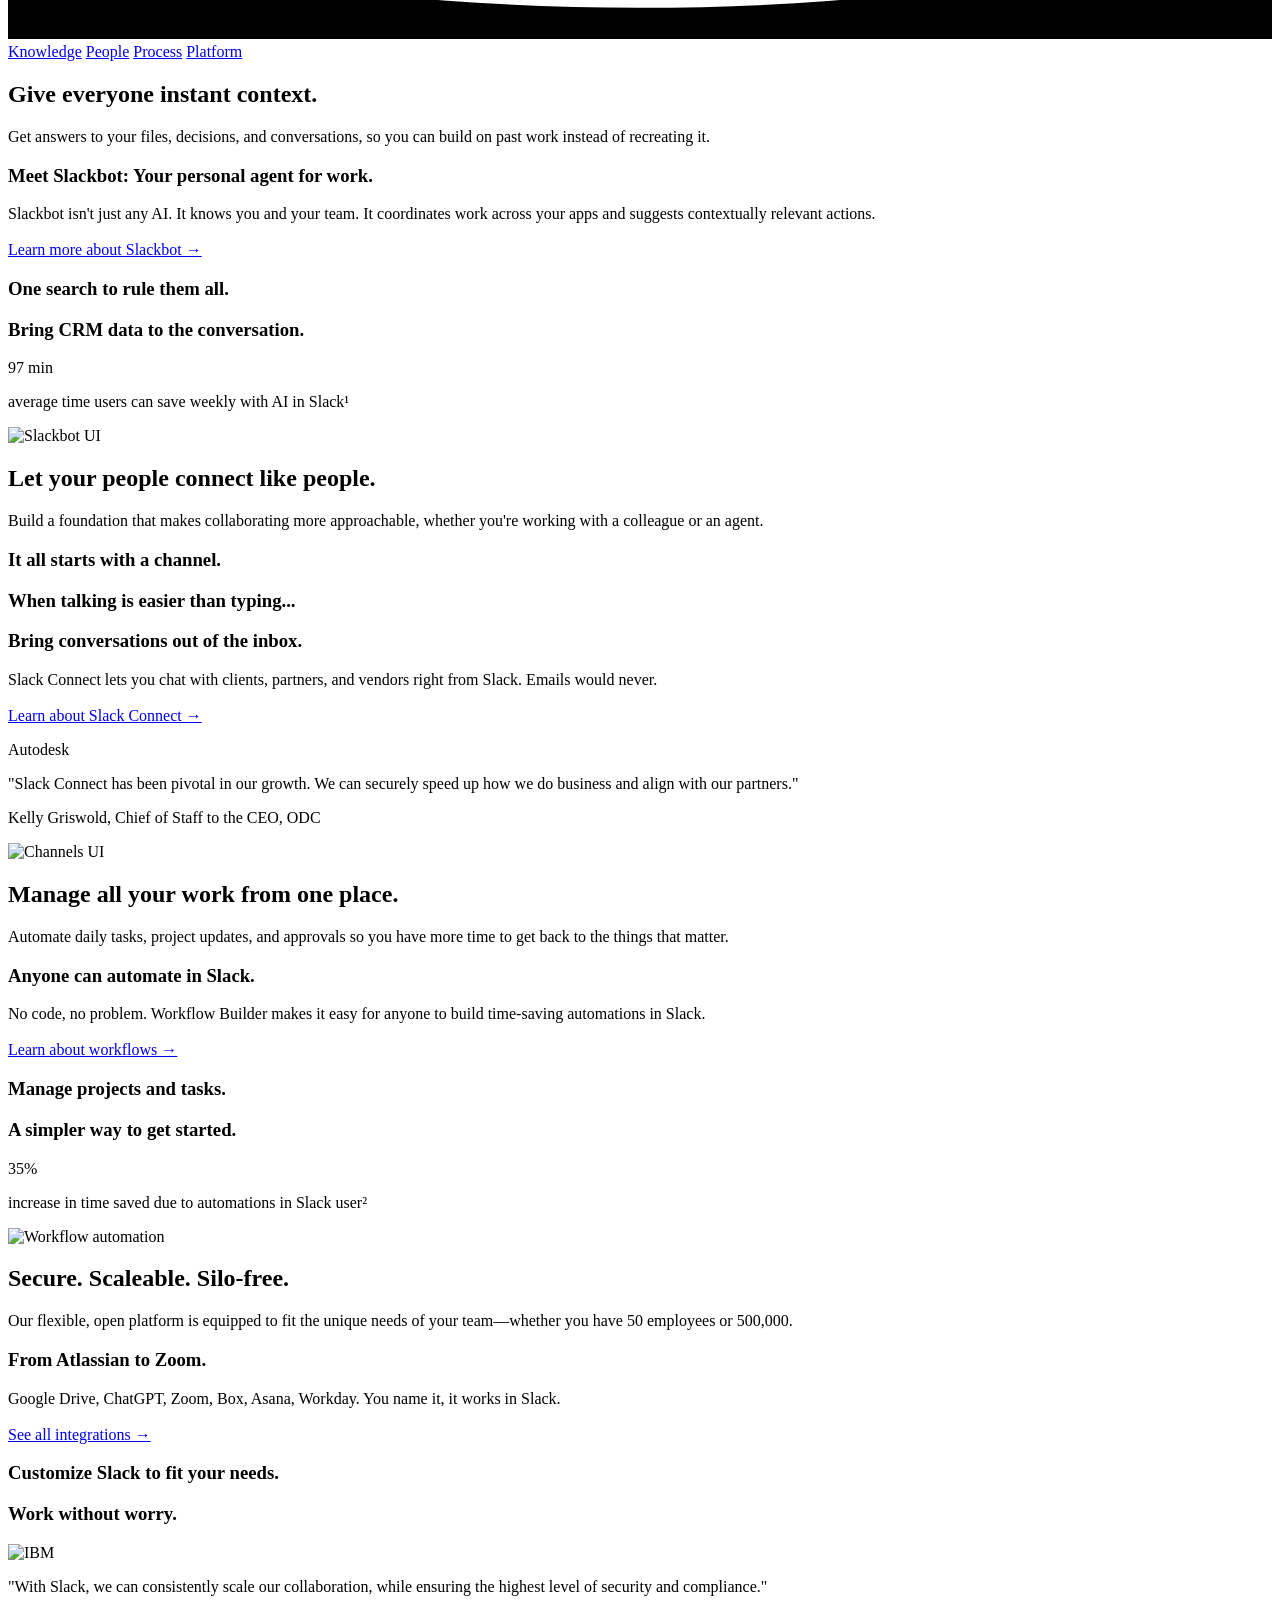
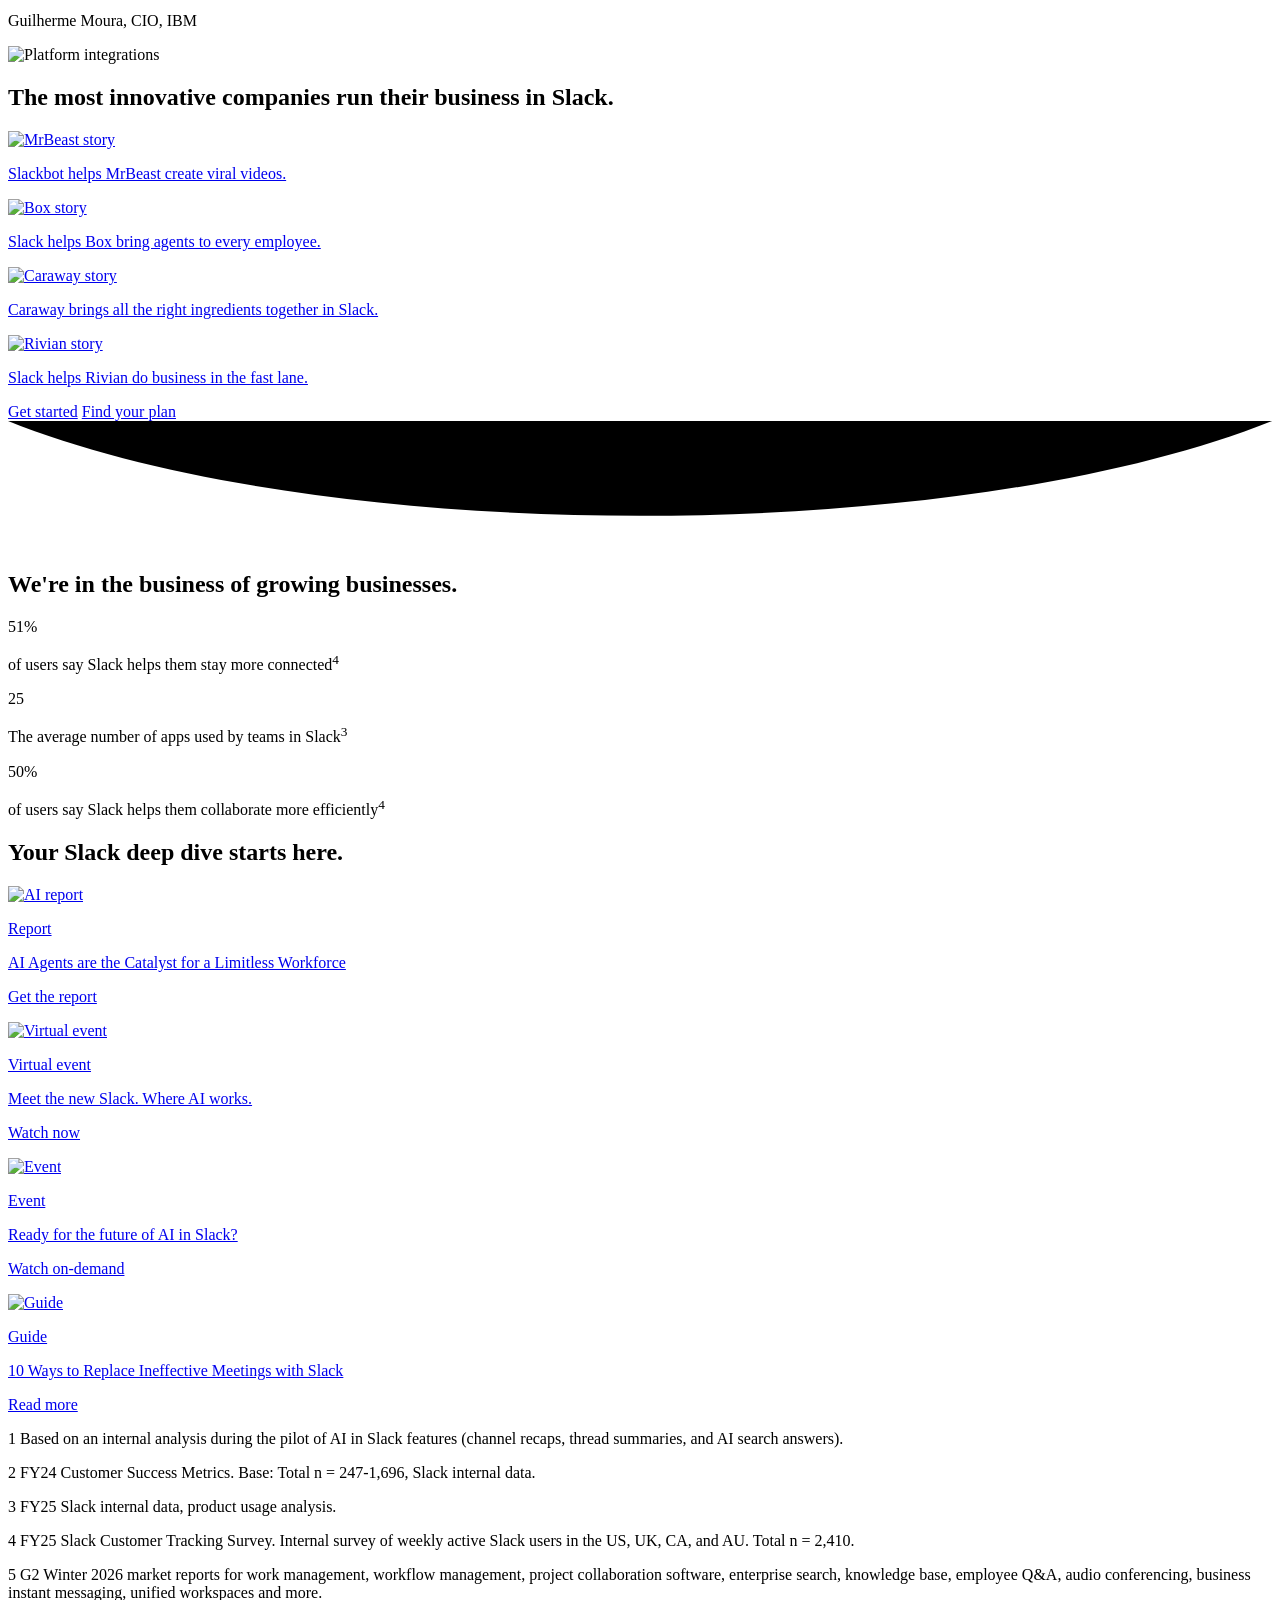
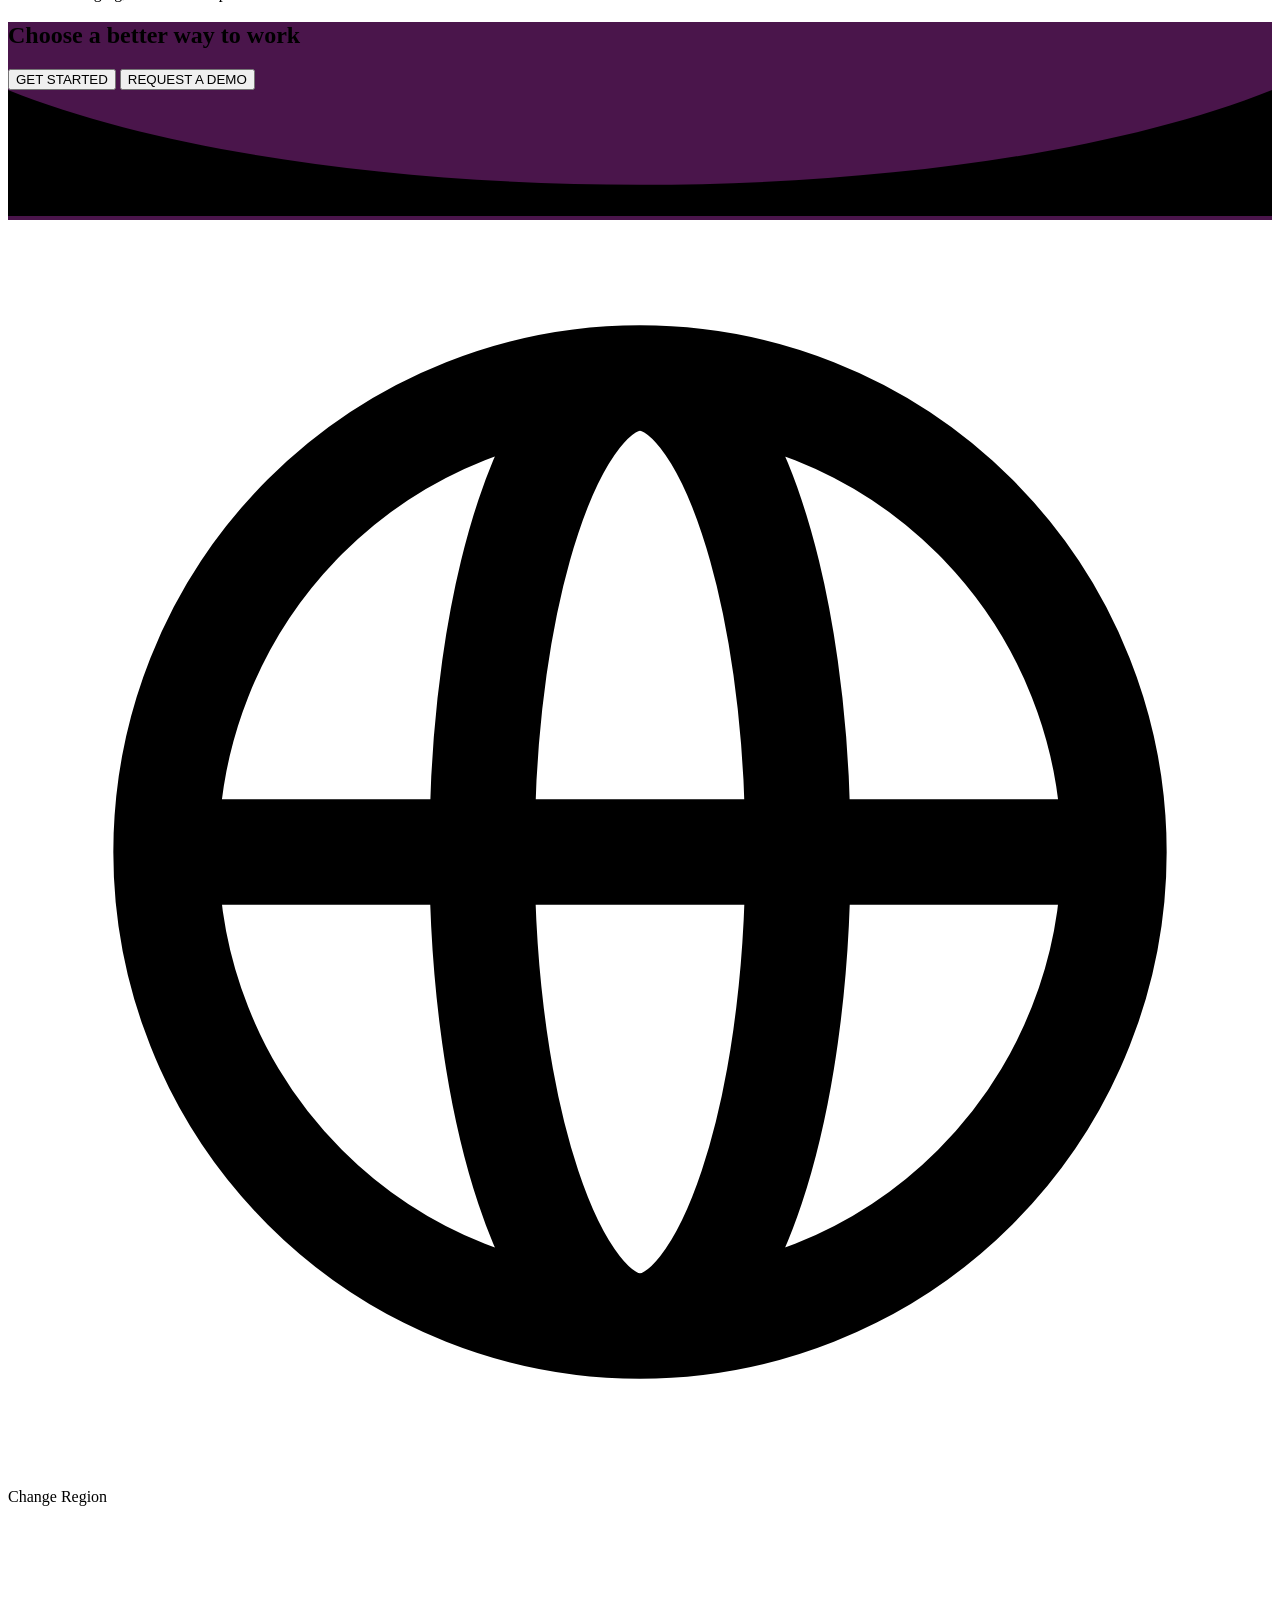
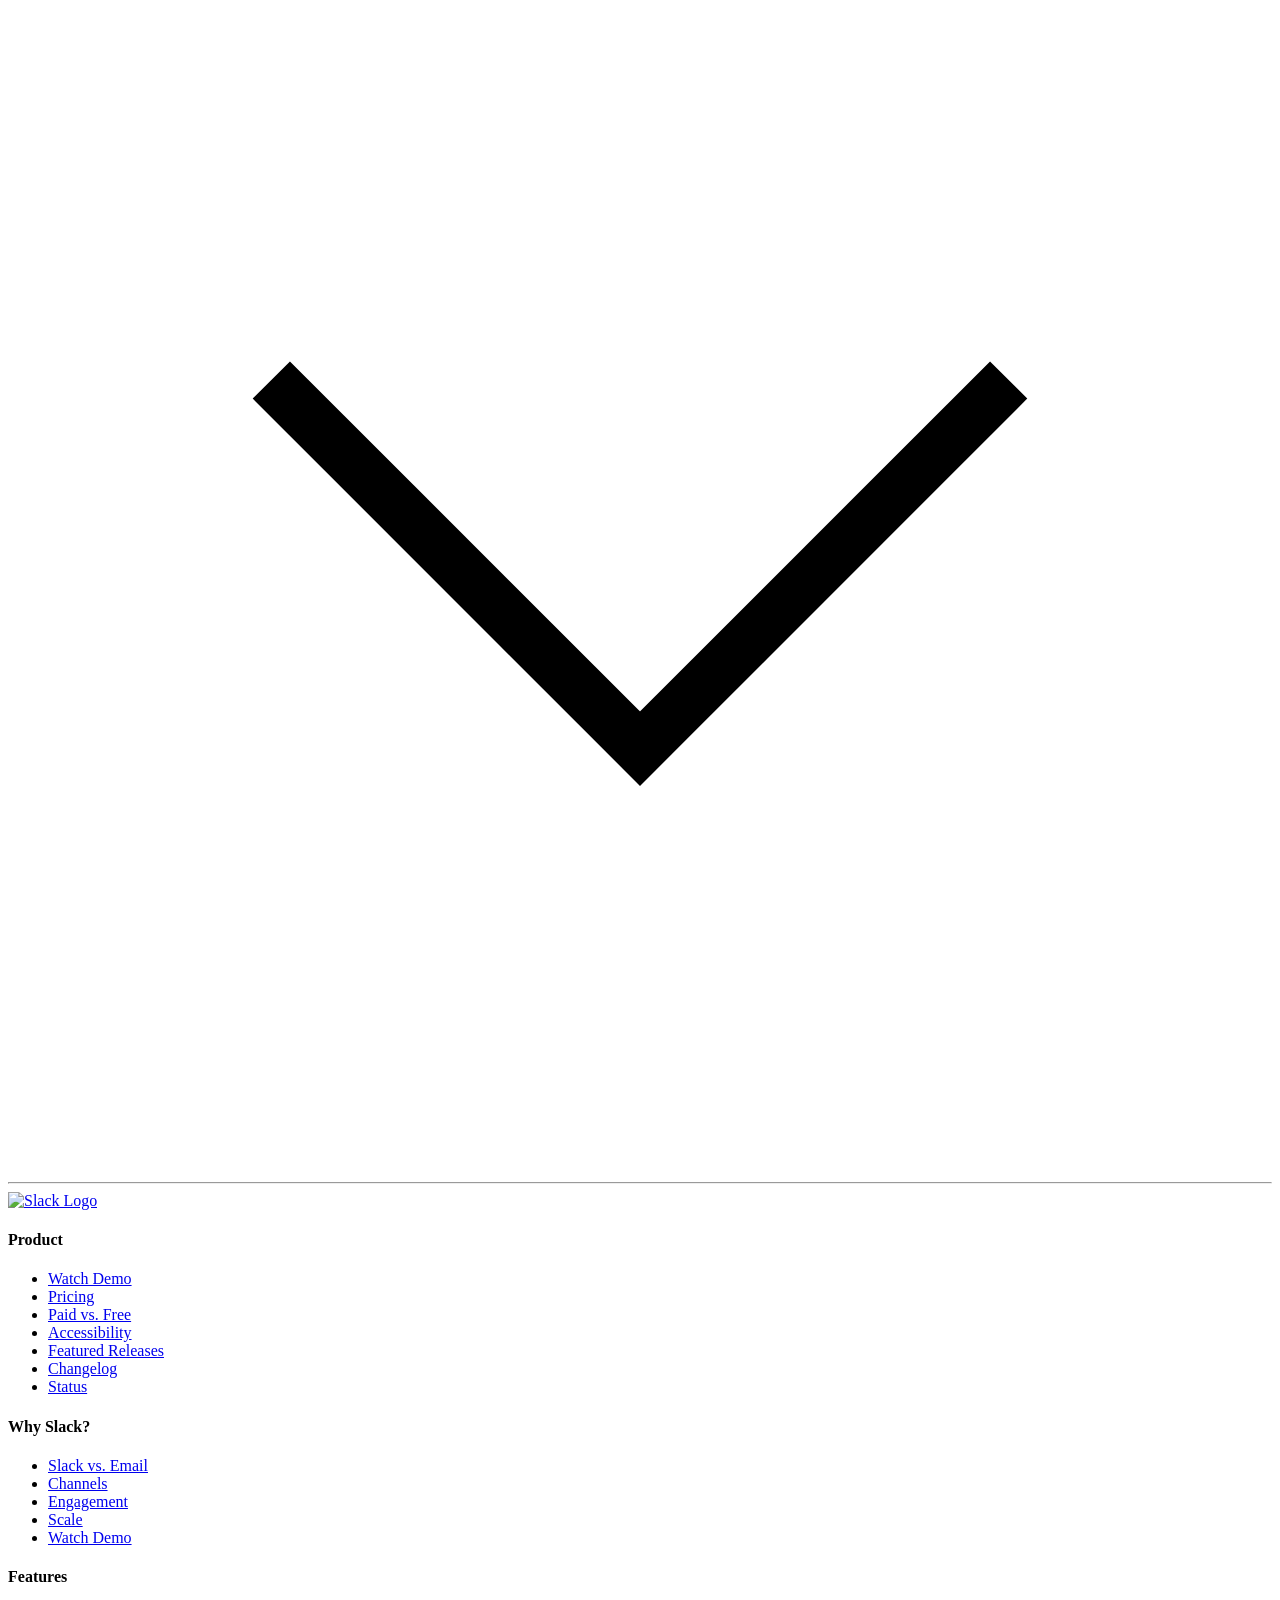
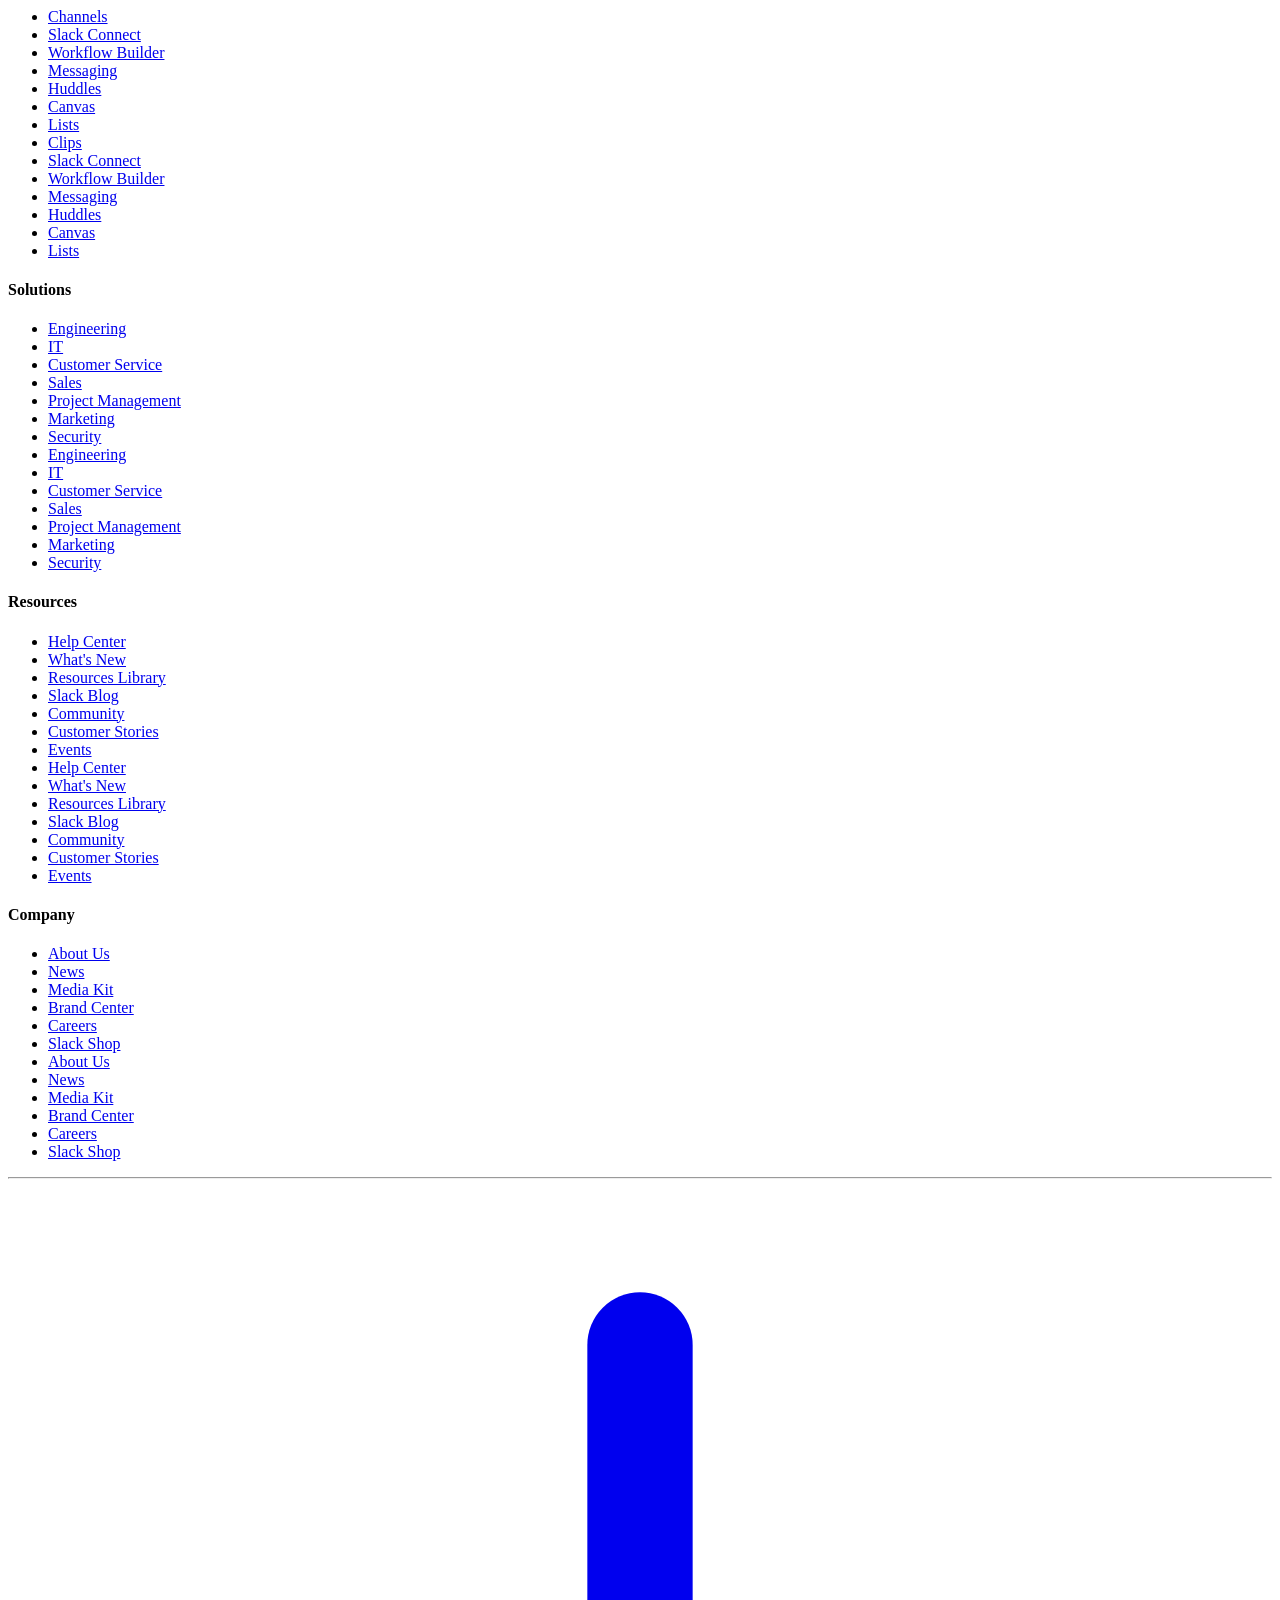
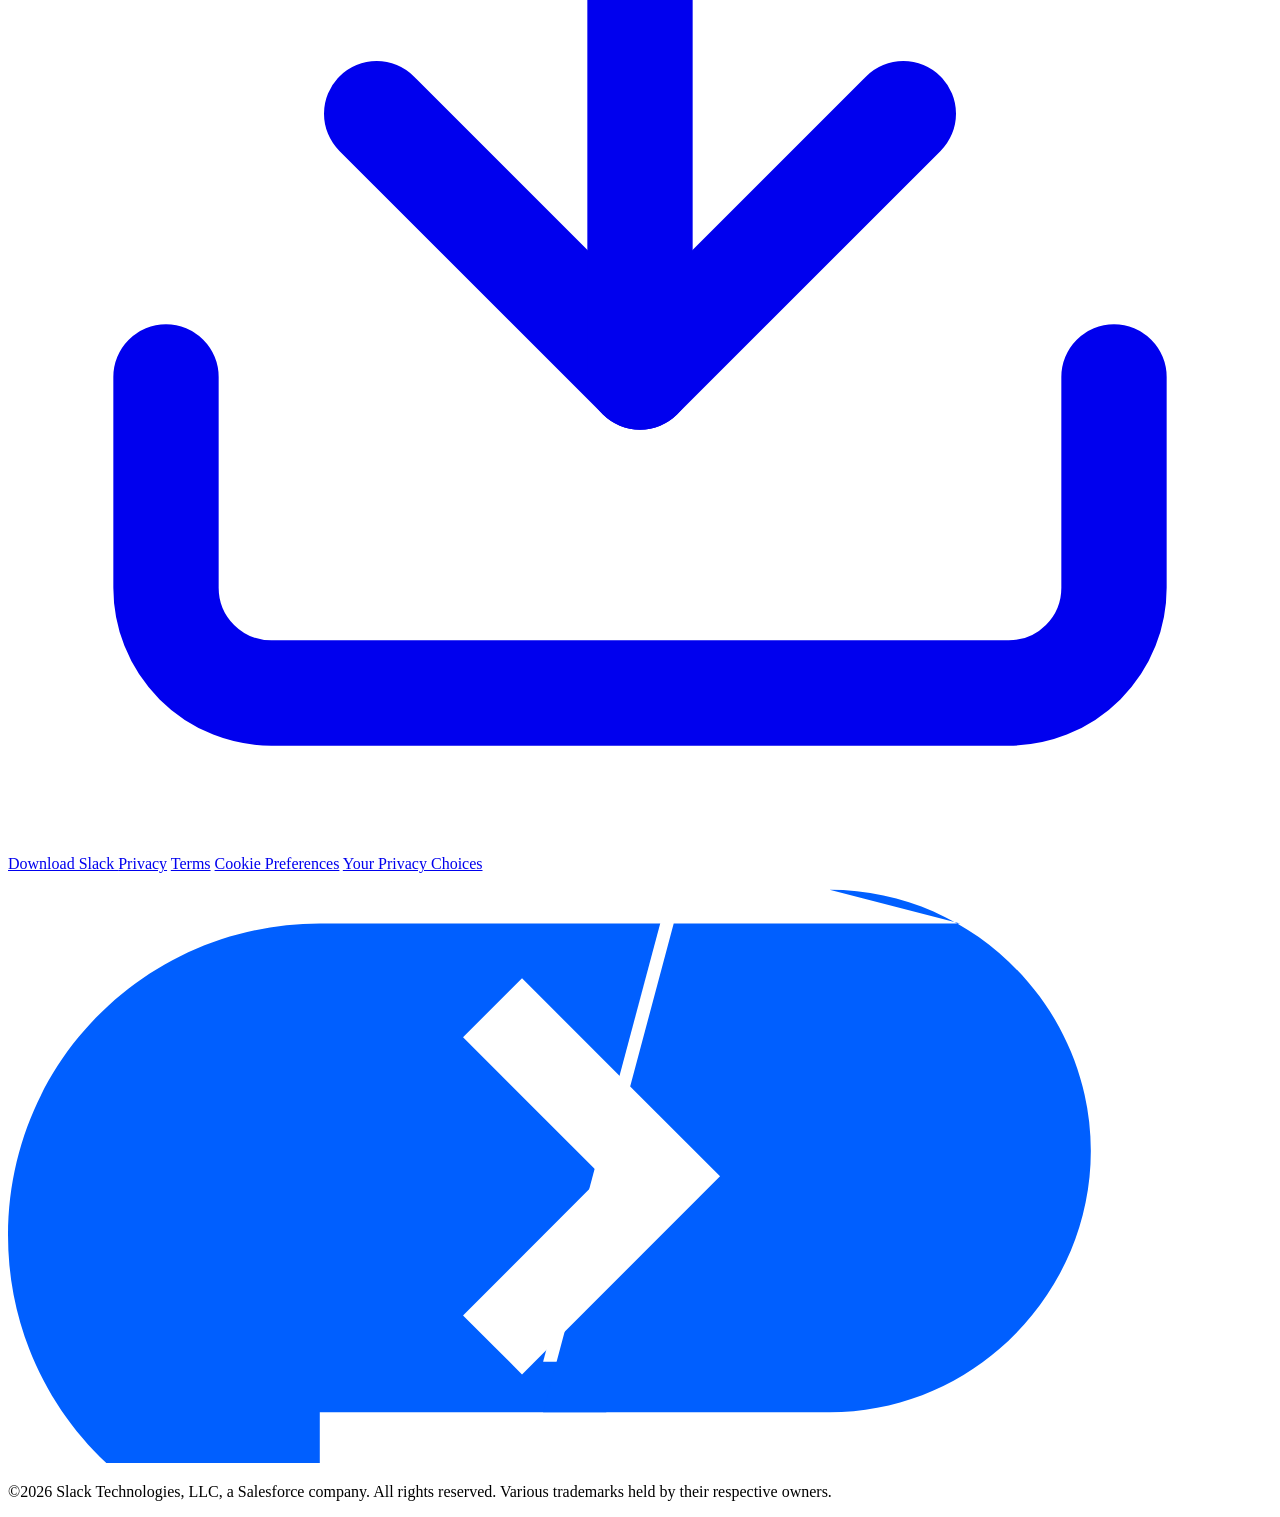
==== commit 25617248: "uplaod code" ====
--- a/index.html
+++ b/index.html
@@ -1,11 +1,31 @@
 <!DOCTYPE html>
-<html lang="ar" dir="ltr">
+<html lang="en" dir="ltr">
+
 <head>
     <meta charset="UTF-8">
     <meta name="viewport" content="width=device-width, initial-scale=1.0">
     <title>Slack Clone - Full Experience</title>
     <script src="https://cdn.tailwindcss.com"></script>
-    <link rel="stylesheet" href="style.css">
+    <link rel="preconnect" href="https://fonts.googleapis.com">
+    <link rel="preconnect" href="https://fonts.gstatic.com" crossorigin>
+    <link href="https://fonts.googleapis.com/css2?family=Inter:wght@400;500;600;700;800;900&display=swap"
+        rel="stylesheet">
+    <link rel="stylesheet" href="css/global.css">
+    <link rel="stylesheet" href="https://cdnjs.cloudflare.com/ajax/libs/font-awesome/7.0.1/css/all.min.css">
+
+    <script>
+        // Apply theme before first paint to prevent a flash.
+        (() => {
+            try {
+                const stored = localStorage.getItem('theme');
+                const isDark = stored ? stored === 'dark' : window.matchMedia?.('(prefers-color-scheme: dark)')?.matches;
+                document.documentElement.classList.toggle('dark', !!isDark);
+            } catch {
+                // no-op
+            }
+        })();
+    </script>
+
     <script>
         tailwind.config = {
             darkMode: 'class',
@@ -20,7 +40,9 @@
         }
     </script>
 </head>
-<body class="bg-white dark:bg-[#1a1d21] text-[#1d1c1d] dark:text-[#d1d2d3] transition-colors duration-300">
+
+<body
+    class="bg-white dark:bg-[#1a1d21] text-[#1d1c1d] dark:text-[#d1d2d3] transition-colors duration-300 font-[Inter,system-ui,-apple-system,Segoe_UI,Roboto,Helvetica,Arial,sans-serif]">
 
     <header id="navbar"
         class="fixed top-0 left-0 right-0 z-50 flex justify-between items-center px-[5%] py-4 transition-all duration-500">
@@ -29,32 +51,124 @@
                 <img src="https://a.slack-edge.com/80588/img/slack_logo_240.png" alt="Slack"
                     class="h-8 dark:invert transition-all duration-300">
             </a>
-            <ul class="hidden md:flex gap-6 font-bold text-sm">
-                <li><a href="html/solutions.html" class="hover:text-slack-blue transition-colors">Solutions</a></li>
-                <li><a href="html/enterprise.html" class="hover:text-slack-blue transition-colors">Enterprise</a></li>
-                <li><a href="html/pricing.html" class="hover:text-slack-blue transition-colors">Pricing</a></li>
-            </ul>
+            <nav class="hidden md:block" aria-label="Primary">
+                <ul class="flex gap-6 font-semibold text-[15px] tracking-[-0.01em]">
+                    <li><a href="#" class="hover:text-slack-blue transition-colors">Features</a></li>
+                    <li><a href="html/solutions.html" class="hover:text-slack-blue transition-colors">Solutions</a></li>
+                    <li><a href="html/enterprise.html" class="hover:text-slack-blue transition-colors">Enterprise</a></li>
+                    <li><a href="#" class="hover:text-slack-blue transition-colors">Resources</a></li>
+                    <li><a href="html/pricing.html" class="hover:text-slack-blue transition-colors">Pricing</a></li>
+                </ul>
+            </nav>
         </div>
-    
+
         <div class="flex items-center gap-4">
+            <button type="button" data-theme-toggle aria-label="Toggle theme"
+                class="hidden lg:inline-flex items-center justify-center w-9 h-9 rounded-full hover:bg-black/5 dark:hover:bg-white/10 active:scale-95 transition">
+                <svg class="w-5 h-5 hidden dark:block" viewBox="0 0 24 24" fill="none" stroke="currentColor"
+                    stroke-width="2">
+                    <path stroke-linecap="round" stroke-linejoin="round"
+                        d="M21 12.79A9 9 0 1111.21 3 7 7 0 0021 12.79z"></path>
+                </svg>
+                <svg class="w-5 h-5 dark:hidden" viewBox="0 0 24 24" fill="none" stroke="currentColor" stroke-width="2">
+                    <path stroke-linecap="round" stroke-linejoin="round"
+                        d="M12 3v2m0 14v2m9-9h-2M5 12H3m15.364-6.364-1.414 1.414M7.05 16.95l-1.414 1.414m0-11.314L7.05 7.05m9.9 9.9 1.414 1.414M12 8a4 4 0 100 8 4 4 0 000-8z">
+                    </path>
+                </svg>
+            </button>
+
+            <a href="#"
+                class="hidden lg:inline-flex text-[15px] font-semibold hover:text-slack-blue transition-colors">Sign
+                in</a>
+
             <a href="html/contact-sales.html"
-                class="hidden lg:block font-bold text-xs tracking-widest border-2 border-slack-purple text-slack-purple px-4 py-2 rounded hover:bg-slack-purple hover:text-white dark:border-white dark:text-white dark:hover:bg-white dark:hover:text-slack-purple transition-all duration-300">
+                class="hidden lg:inline-flex font-bold text-[13px] tracking-[0.08em] uppercase border-2 border-slack-purple text-slack-purple px-4 py-2 rounded hover:bg-slack-purple hover:text-white dark:border-white dark:text-white dark:hover:bg-white dark:hover:text-slack-purple transition-all duration-300">
                 REQUEST A DEMO
             </a>
-    
-            <button onclick="toggleTheme()"
-                class="bg-slack-purple text-white dark:bg-white dark:text-slack-purple px-6 py-2 rounded font-black text-xs uppercase shadow-md active:scale-95 transition-all duration-300">
-                Theme
+
+            <a href="#"
+                class="hidden sm:inline-flex bg-[#611f69] hover:bg-[#4a154b] text-white px-5 py-2 rounded font-extrabold text-[13px] tracking-[0.08em] uppercase shadow-sm active:scale-[0.98] transition-all duration-200">
+                Get started
+            </a>
+
+            <button type="button" data-theme-toggle aria-label="Toggle theme"
+                class="inline-flex lg:hidden items-center justify-center w-10 h-10 rounded-full hover:bg-black/5 dark:hover:bg-white/10 active:scale-95 transition">
+                <svg class="w-5 h-5 hidden dark:block" viewBox="0 0 24 24" fill="none" stroke="currentColor"
+                    stroke-width="2">
+                    <path stroke-linecap="round" stroke-linejoin="round"
+                        d="M21 12.79A9 9 0 1111.21 3 7 7 0 0021 12.79z"></path>
+                </svg>
+                <svg class="w-5 h-5 dark:hidden" viewBox="0 0 24 24" fill="none" stroke="currentColor" stroke-width="2">
+                    <path stroke-linecap="round" stroke-linejoin="round"
+                        d="M12 3v2m0 14v2m9-9h-2M5 12H3m15.364-6.364-1.414 1.414M7.05 16.95l-1.414 1.414m0-11.314L7.05 7.05m9.9 9.9 1.414 1.414M12 8a4 4 0 100 8 4 4 0 000-8z">
+                    </path>
+                </svg>
+            </button>
+
+            <button id="mobileMenuBtn" type="button" aria-label="Open menu" aria-controls="mobileMenu"
+                aria-expanded="false"
+                class="md:hidden inline-flex items-center justify-center w-10 h-10 rounded-full hover:bg-black/5 dark:hover:bg-white/10 active:scale-95 transition">
+                <svg class="w-6 h-6" viewBox="0 0 24 24" fill="none" stroke="currentColor" stroke-width="2">
+                    <path stroke-linecap="round" stroke-linejoin="round" d="M4 6h16M4 12h16M4 18h16"></path>
+                </svg>
             </button>
         </div>
     </header>
+
+    <!-- Mobile menu -->
+    <div id="mobileMenu" class="fixed inset-0 z-[60] hidden" aria-hidden="true">
+        <div id="mobileMenuBackdrop" class="absolute inset-0 bg-black/40"></div>
+        <div
+            class="absolute top-0 left-0 right-0 bg-white dark:bg-[#1a1d21] border-b border-black/10 dark:border-white/10">
+            <div class="px-[5%] pt-5 pb-6">
+                <div class="flex items-center justify-between">
+                    <img src="https://a.slack-edge.com/80588/img/slack_logo_240.png" alt="Slack"
+                        class="h-8 dark:invert">
+                    <button id="mobileMenuClose" type="button" aria-label="Close menu"
+                        class="inline-flex items-center justify-center w-10 h-10 rounded-full hover:bg-black/5 dark:hover:bg-white/10 active:scale-95 transition">
+                        <svg class="w-6 h-6" viewBox="0 0 24 24" fill="none" stroke="currentColor" stroke-width="2">
+                            <path stroke-linecap="round" stroke-linejoin="round" d="M6 18L18 6M6 6l12 12"></path>
+                        </svg>
+                    </button>
+                </div>
+
+                <nav class="mt-6" aria-label="Mobile primary">
+                    <ul class="space-y-4 text-[16px] font-semibold">
+                        <li><a class="block py-1 hover:text-slack-blue transition-colors" href="#">Features</a></li>
+                        <li><a class="block py-1 hover:text-slack-blue transition-colors"
+                                href="html/solutions.html">Solutions</a></li>
+                        <li><a class="block py-1 hover:text-slack-blue transition-colors" href="html/enterprise.html">Enterprise</a></li>
+                        <li><a class="block py-1 hover:text-slack-blue transition-colors" href="#">Resources</a></li>
+                        <li><a class="block py-1 hover:text-slack-blue transition-colors"
+                                href="html/pricing.html">Pricing</a></li>
+                    </ul>
+                </nav>
+
+                <div class="mt-6 grid gap-3">
+                    <a href="#"
+                        class="w-full bg-[#611f69] hover:bg-[#4a154b] text-white px-5 py-3 rounded font-extrabold text-[13px] tracking-[0.08em] uppercase text-center transition-all">
+                        Get started
+                    </a>
+                    <a href="html/contact-sales.html"
+                        class="w-full border-2 border-slack-purple text-slack-purple dark:border-white dark:text-white px-5 py-3 rounded font-extrabold text-[13px] tracking-[0.08em] uppercase text-center hover:bg-black/5 dark:hover:bg-white/10 transition-all">
+                        Request a demo
+                    </a>
+                    <a href="#"
+                        class="w-full text-center text-[15px] font-semibold hover:text-slack-blue transition-colors">
+                        Sign in
+                    </a>
+                </div>
+            </div>
+        </div>
+    </div>
 
     <main class="pt-32">
         <section class="text-center px-[5%] mb-20">
             <h1 class="text-5xl md:text-[75px] leading-[1.1] font-black mb-6 tracking-tight">
                 All your people and AI agents <br class="hidden md:block"> working together.
             </h1>
-            <p class="text-xl md:text-2xl max-w-3xl mx-auto mb-10 text-gray-700 dark:text-gray-300">Slack connects your team. Slackbot multiplies what they can do.</p>
+            <p class="text-xl md:text-2xl max-w-3xl mx-auto mb-10 text-gray-700 dark:text-gray-300">Slack connects your
+                team. Slackbot multiplies what they can do.</p>
             <div class="flex flex-col sm:flex-row justify-center gap-4 mb-20 relative z-10 w-full">
                 <button
                     class="bg-[#611f69] hover:bg-[#4a154b] text-white px-10 py-5 rounded-md font-bold text-sm tracking-widest uppercase transition-all shadow-lg">
@@ -67,7 +181,8 @@
             </div>
             <div class="w-full max-w-6xl mb-24 relative z-10">
                 <div class="flex flex-wrap justify-center items-center gap-6 md:gap-10 opacity-70 dark:invert">
-                    <p class="text-[10px] font-black text-gray-500 uppercase tracking-[0.25em] whitespace-nowrap mx-3">Trusted
+                    <p class="text-[10px] font-black text-gray-500 uppercase tracking-[0.25em] whitespace-nowrap mx-3">
+                        Trusted
                         by top teams</p>
                     <img src="https://a.slack-edge.com/84f9021/marketing/img/homepage/true-prospects/hero-revamp/logos/logo-gm-small.png"
                         alt="GM" class="h-7 grayscale">
@@ -81,20 +196,23 @@
                         alt="IBM" class="h-7 grayscale">
                 </div>
             </div>
-            <div class="relative w-full max-w-5xl mx-auto rounded-xl shadow-2xl border-[6px] border-[#330335] overflow-hidden bg-black">
+            <div
+                class="relative w-full max-w-5xl mx-auto rounded-xl shadow-2xl border-[6px] border-[#330335] overflow-hidden bg-black">
                 <video autoplay loop muted playsinline class="w-full h-auto block opacity-95">
-                    <source src="https://a.slack-edge.com/5cb5052/marketing/img/homepage/revamped-25/hero/hp-lists@2x.mp4" type="video/mp4">
+                    <source
+                        src="https://a.slack-edge.com/5cb5052/marketing/img/homepage/revamped-25/hero/hp-lists@2x.mp4"
+                        type="video/mp4">
                 </video>
             </div>
             <div class="flex flex-wrap justify-center gap-3 mt-12 max-w-4xl mx-auto relative z-10">
-            
+
                 <div
                     class="flex items-center gap-2 bg-[#4a154b] text-white px-5 py-2.5 rounded-full shadow-md cursor-pointer hover:scale-105 transition-transform">
                     <span class="font-bold text-sm tracking-tight">Ask Slackbot</span>
                     <img src="https://a.slack-edge.com/c3ea545/marketing/img/homepage/icons/icon-slackbot.svg" alt=""
                         class="w-5 h-5">
                 </div>
-            
+
                 <div
                     class="flex items-center gap-2 bg-white/80 dark:bg-white/10 border border-gray-200 dark:border-gray-700 text-[#4a154b] dark:text-white px-5 py-2.5 rounded-full shadow-sm cursor-pointer hover:bg-gray-50 dark:hover:bg-white/20 transition-all">
                     <span class="font-bold text-sm tracking-tight">Plan launches</span>
@@ -104,7 +222,7 @@
                         </path>
                     </svg>
                 </div>
-            
+
                 <div
                     class="flex items-center gap-2 bg-white/80 dark:bg-white/10 border border-gray-200 dark:border-gray-700 text-[#4a154b] dark:text-white px-5 py-2.5 rounded-full shadow-sm cursor-pointer hover:bg-gray-50 dark:hover:bg-white/20 transition-all">
                     <span class="font-bold text-sm tracking-tight">Run projects</span>
@@ -114,7 +232,7 @@
                         </path>
                     </svg>
                 </div>
-            
+
                 <div class="w-full flex justify-center gap-3 mt-1">
                     <div
                         class="flex items-center gap-2 bg-white/80 dark:bg-white/10 border border-gray-200 dark:border-gray-700 text-[#4a154b] dark:text-white px-5 py-2.5 rounded-full shadow-sm cursor-pointer hover:bg-gray-50 dark:hover:bg-white/20 transition-all">
@@ -125,12 +243,13 @@
                             </path>
                         </svg>
                     </div>
-            
+
                     <div
                         class="flex items-center gap-2 bg-white/80 dark:bg-white/10 border border-gray-200 dark:border-gray-700 text-[#4a154b] dark:text-white px-5 py-2.5 rounded-full shadow-sm cursor-pointer hover:bg-gray-50 dark:hover:bg-white/20 transition-all">
                         <span class="font-bold text-sm tracking-tight">Automate tasks</span>
                         <svg class="w-4 h-4" fill="none" stroke="currentColor" viewBox="0 0 24 24">
-                            <path stroke-linecap="round" stroke-linejoin="round" stroke-width="2" d="M13 10V3L4 14h7v7l9-11h-7z">
+                            <path stroke-linecap="round" stroke-linejoin="round" stroke-width="2"
+                                d="M13 10V3L4 14h7v7l9-11h-7z">
                             </path>
                         </svg>
                     </div>
@@ -148,9 +267,9 @@
                     conversations, and with it, makes every app and agent more helpful and contextually aware than ever.
                 </p>
             </div>
-        
+
             <div class="max-w-6xl mx-auto grid lg:grid-cols-12 gap-8 items-center relative z-10">
-        
+
                 <div class="lg:col-span-5">
                     <div class="bg-white rounded-[24px] py-4 shadow-2xl">
                         <ul id="ai-features-list" class="space-y-1">
@@ -161,7 +280,7 @@
                                     Update deals just by asking Slackbot
                                 </span>
                             </li>
-        
+
                             <li class="ai-feature-item group cursor-pointer px-6 py-4 transition-all"
                                 data-video="https://a.slack-edge.com/d83eb17/marketing/img/homepage/revamped-25/dark-component/uis/summary-AI@2x.mp4">
                                 <span
@@ -169,7 +288,7 @@
                                     Summarize a conversation you missed
                                 </span>
                             </li>
-        
+
                             <li class="ai-feature-item group cursor-pointer px-6 py-4 transition-all"
                                 data-video="https://a.slack-edge.com/d83eb17/marketing/img/homepage/revamped-25/dark-component/uis/claude-AI@2x.mp4">
                                 <span
@@ -177,7 +296,7 @@
                                     Get fast answers with Claude
                                 </span>
                             </li>
-        
+
                             <li class="ai-feature-item group cursor-pointer px-6 py-4 transition-all"
                                 data-video="https://a.slack-edge.com/d83eb17/marketing/img/homepage/revamped-25/dark-component/uis/huddlesAI@2x.mp4">
                                 <span
@@ -185,7 +304,7 @@
                                     Turn on AI note-taking in huddles
                                 </span>
                             </li>
-        
+
                             <li class="ai-feature-item group cursor-pointer px-6 py-4 transition-all"
                                 data-video="https://a.slack-edge.com/d83eb17/marketing/img/homepage/revamped-25/dark-component/uis/github@2x.mp4">
                                 <span
@@ -193,7 +312,7 @@
                                     Review code with Github Copilot
                                 </span>
                             </li>
-        
+
                             <li class="ai-feature-item group cursor-pointer px-6 py-4 transition-all"
                                 data-video="https://a.slack-edge.com/d83eb17/marketing/img/homepage/revamped-25/dark-component/uis/agentforce@2x.mp4">
                                 <span
@@ -204,12 +323,12 @@
                         </ul>
                     </div>
                 </div>
-        
+
                 <div
-                    class="lg:col-span-7 flex justify-center items-center bg-white/10 rounded-[32px] p-8 min-h-[500px] backdrop-blur-sm">
+                    class="lg:col-span-7 flex justify-center items-center bg-white dark:bg-[#1f2226] rounded-[32px] p-8 min-h-[500px] shadow-2xl">
                     <div
-                        class="relative w-[280px] md:w-[320px] aspect-[9/19] bg-black rounded-[40px] border-[8px] border-[#222] shadow-[0_0_50px_rgba(0,0,0,0.3)] overflow-hidden">
-                        <video id="feature-video" autoplay loop muted playsinline class="w-full h-full object-cover">
+                        class="relative w-[280px] md:w-[320px] aspect-[9/19] bg-white border-8 border-white rounded-[40px] shadow-[0_20px_50px_rgba(0,0,0,0.15)] overflow-hidden">
+                        <video id="feature-video" autoplay loop muted playsinline class="w-full h-full object-cover rounded-[32px]">
                             <source
                                 src="https://slack.com/marketing/img/homepage/revamped-25/dark-component/uis/video-slackbot-voicecommands-16x9@2x.mp4"
                                 type="video/mp4">
@@ -217,10 +336,10 @@
                     </div>
                 </div>
             </div>
-        
+
             <div class="absolute top-10 left-10 text-white/20 text-2xl">✦</div>
             <div class="absolute bottom-40 right-20 text-white/20 text-4xl">✦</div>
-        
+
             <div class="absolute bottom-0 left-0 w-full overflow-hidden leading-[0]">
                 <svg viewBox="0 0 1200 120" preserveAspectRatio="none"
                     class="relative block w-full h-[100px] fill-white dark:fill-[#1a1d21]">
@@ -229,86 +348,365 @@
             </div>
         </section>
 
-        <div class="flex justify-center my-16 sticky top-24 z-40">
-            <div class="inline-flex bg-[#f6eff6] dark:bg-[#2a2d32] p-1.5 rounded-full border border-[#eaddf0] shadow-lg">
-                <button class="nav-tab-btn active px-6 py-2 rounded-full font-black" data-target="section-knowledge">Knowledge</button>
-                <button class="nav-tab-btn px-6 py-2 rounded-full font-black" data-target="section-people">People</button>
-                <button class="nav-tab-btn px-6 py-2 rounded-full font-black" data-target="section-process">Process</button>
-                <button class="nav-tab-btn px-6 py-2 rounded-full font-black" data-target="section-platform">Platform</button>
-            </div>
+        <div id="stacked-nav-wrapper" class="flex justify-center sticky top-[80px] z-50 pointer-events-none transition-all duration-300 mt-8 mb-4">
+            <nav id="stacked-nav" class="inline-flex items-center bg-[#faf5ff] dark:bg-[#2a2d32] p-1 rounded-[32px] border border-[#f0dafc] dark:border-white/10 shadow-[0_5px_20px_rgba(0,0,0,0.05)] pointer-events-auto backdrop-blur-md">
+                <a href="#section-knowledge" class="stacked-nav-link px-6 py-2 rounded-[24px] font-black text-[15px] tracking-tight bg-[#eedcfa] dark:bg-[#4a154b] text-[#330033] dark:text-white transition-colors duration-200">Knowledge</a>
+                <a href="#section-people" class="stacked-nav-link px-6 py-2 rounded-[24px] font-black text-[15px] tracking-tight bg-transparent text-[#330033] dark:text-gray-300 hover:bg-[#eedcfa]/50 dark:hover:bg-white/5 transition-colors duration-200">People</a>
+                <a href="#section-process" class="stacked-nav-link px-6 py-2 rounded-[24px] font-black text-[15px] tracking-tight bg-transparent text-[#330033] dark:text-gray-300 hover:bg-[#eedcfa]/50 dark:hover:bg-white/5 transition-colors duration-200">Process</a>
+                <a href="#section-platform" class="stacked-nav-link px-6 py-2 rounded-[24px] font-black text-[15px] tracking-tight bg-transparent text-[#330033] dark:text-gray-300 hover:bg-[#eedcfa]/50 dark:hover:bg-white/5 transition-colors duration-200">Platform</a>
+            </nav>
         </div>
 
-        <div id="carousels-container">
-            <section id="section-knowledge" class="carousel-section active py-10 px-[5%]">
-                <div class="max-w-7xl mx-auto grid lg:grid-cols-2 gap-16 items-start">
-                    <div class="space-y-4">
-                        <h2 class="text-5xl font-black mb-8">Give everyone instant context.</h2>
-                        <div class="acc-group">
-                            <div class="acc-item active" data-image="https://a.slack-edge.com/c3ea545/marketing/img/homepage/revamped-25/carousels/img-meet-slackbot@2x.png">
-                                <div class="p-bar-bg"><div class="p-bar"></div></div>
-                                <h3 class="font-black text-2xl">Meet Slackbot: Your personal agent for work.</h3>
-                                <div class="acc-content text-lg text-gray-600">Slackbot isn't just any AI. It knows you and your team.</div>
-                            </div>
-                        </div>
-                        <div class="mt-12 text-[80px] font-black text-slack-purple">97 min</div>
-                        <p class="font-bold">average time users can save weekly with AI in Slack¹</p>
-                    </div>
-                    <img src="https://a.slack-edge.com/c3ea545/marketing/img/homepage/revamped-25/carousels/img-meet-slackbot@2x.png" class="carousel-img w-full rounded-3xl shadow-2xl">
+        <div id="stacked-sections-container">
+            <section id="section-knowledge" class="py-20 px-[5%]">
+                <div class="max-w-7xl mx-auto flex flex-col lg:flex-row gap-16 items-center">
+                    <div class="w-full lg:w-5/12 space-y-6">
+                        <h2 class="text-[36px] md:text-[50px] leading-[1.05] font-black tracking-tight mb-4">
+                            Give everyone instant <span class="text-[#a226d1]">context.</span>
+                        </h2>
+                        <p class="text-[17px] font-medium text-gray-700 dark:text-gray-300 mb-8 max-w-[420px]">
+                            Get answers to your files, decisions, and conversations, so you can build on past work instead of recreating it.
+                        </p>
+                        <div class="space-y-4">
+                            <div class="border-l-[3px] border-[#a226d1] pl-6 py-2 cursor-pointer">
+                                <h3 class="font-black text-[20px] md:text-[24px] mb-2 leading-snug">Meet Slackbot: Your personal agent for work.</h3>
+                                <div class="text-[15px] font-medium text-gray-600 dark:text-gray-400">
+                                    Slackbot isn't just any AI. It knows you and your team. It coordinates work across your apps and suggests contextually relevant actions.<br><br>
+                                    <a href="#" class="text-[#1264a3] dark:text-[#a226d1] font-bold hover:underline">Learn more about Slackbot →</a>
+                                </div>
+                            </div>
+                            <div class="border-l-[3px] border-transparent pl-6 py-2 cursor-pointer opacity-70 hover:opacity-100 transition-opacity">
+                                <h3 class="font-black text-[20px] md:text-[24px] leading-snug">One search to rule them all.</h3>
+                            </div>
+                            <div class="border-l-[3px] border-transparent pl-6 py-2 cursor-pointer opacity-70 hover:opacity-100 transition-opacity">
+                                <h3 class="font-black text-[20px] md:text-[24px] leading-snug">Bring CRM data to the conversation.</h3>
+                            </div>
+                        </div>
+                        <div class="pt-8">
+                            <div class="text-[64px] md:text-[80px] leading-none font-black text-[#4a154b] dark:text-[#dfbbfd] tracking-tight">97 min</div>
+                            <p class="mt-2 text-[15px] font-bold max-w-[200px] leading-snug text-gray-800 dark:text-gray-200">average time users can save weekly with AI in Slack¹</p>
+                        </div>
+                    </div>
+                    <div class="w-full lg:w-7/12">
+                        <img src="https://a.slack-edge.com/c3ea545/marketing/img/homepage/revamped-25/carousels/img-meet-slackbot@2x.png"
+                            class="w-full rounded-2xl shadow-[0_20px_50px_rgba(0,0,0,0.15)] border border-gray-200 dark:border-gray-800" alt="Slackbot UI">
+                    </div>
                 </div>
             </section>
 
-            <section id="section-people" class="carousel-section py-10 px-[5%] hidden">
-                <div class="max-w-7xl mx-auto grid lg:grid-cols-2 gap-16 items-start">
-                    <div class="space-y-4">
-                        <h2 class="text-5xl font-black mb-8">Let your people connect like people.</h2>
-                        <div class="acc-group">
-                            <div class="acc-item active" data-image="https://a.slack-edge.com/5cb5052/marketing/img/homepage/revamped-25/carousels/img-people-1@2x.png">
-                                <div class="p-bar-bg"><div class="p-bar"></div></div>
-                                <h3 class="font-black text-2xl">It all starts with a channel.</h3>
-                                <div class="acc-content text-lg text-gray-600">Channels are flexible spaces for working with your team.</div>
-                            </div>
-                        </div>
-                    </div>
-                    <img src="https://a.slack-edge.com/5cb5052/marketing/img/homepage/revamped-25/carousels/img-people-1@2x.png" class="carousel-img w-full rounded-3xl shadow-2xl">
+            <section id="section-people" class="py-20 px-[5%]">
+                <div class="max-w-7xl mx-auto flex flex-col lg:flex-row gap-16 items-center">
+                    <div class="w-full lg:w-5/12 space-y-6">
+                        <h2 class="text-[36px] md:text-[50px] leading-[1.05] font-black tracking-tight mb-4">
+                            Let your people connect like <span class="text-[#a226d1]">people.</span>
+                        </h2>
+                        <p class="text-[17px] font-medium text-gray-700 dark:text-gray-300 mb-8 max-w-[420px]">
+                            Build a foundation that makes collaborating more approachable, whether you're working with a colleague or an agent.
+                        </p>
+                        <div class="space-y-4">
+                            <div class="border-l-[3px] border-transparent pl-6 py-2 cursor-pointer opacity-70 hover:opacity-100 transition-opacity">
+                                <h3 class="font-black text-[20px] md:text-[24px] leading-snug">It all starts with a channel.</h3>
+                            </div>
+                            <div class="border-l-[3px] border-transparent pl-6 py-2 cursor-pointer opacity-70 hover:opacity-100 transition-opacity">
+                                <h3 class="font-black text-[20px] md:text-[24px] leading-snug">When talking is easier than typing...</h3>
+                            </div>
+                            <div class="border-l-[3px] border-[#a226d1] pl-6 py-2 cursor-pointer">
+                                <h3 class="font-black text-[20px] md:text-[24px] mb-2 leading-snug">Bring conversations out of the inbox.</h3>
+                                <div class="text-[15px] font-medium text-gray-600 dark:text-gray-400">
+                                    Slack Connect lets you chat with clients, partners, and vendors right from Slack. Emails would never.<br><br>
+                                    <a href="#" class="text-[#1264a3] dark:text-[#a226d1] font-bold hover:underline">Learn about Slack Connect →</a>
+                                </div>
+                            </div>
+                        </div>
+                        <div class="pt-8">
+                            <p class="text-[15px] font-black tracking-widest uppercase mb-3 text-black dark:text-white">Autodesk</p>
+                            <p class="text-[15px] font-medium italic text-gray-800 dark:text-gray-200 mb-3 max-w-[340px]">"Slack Connect has been pivotal in our growth. We can securely speed up how we do business and align with our partners."</p>
+                            <p class="text-[13px] font-bold text-gray-500">Kelly Griswold, Chief of Staff to the CEO, ODC</p>
+                        </div>
+                    </div>
+                    <div class="w-full lg:w-7/12">
+                        <img src="https://a.slack-edge.com/5cb5052/marketing/img/homepage/revamped-25/carousels/img-people-1@2x.png"
+                            class="w-full rounded-2xl shadow-[0_20px_50px_rgba(0,0,0,0.15)] border border-gray-200 dark:border-gray-800" alt="Channels UI">
+                    </div>
                 </div>
             </section>
 
-            <section id="section-process" class="carousel-section py-10 px-[5%] hidden">
-                <div class="max-w-7xl mx-auto grid lg:grid-cols-2 gap-16 items-start">
-                    <div class="space-y-4">
-                        <h2 class="text-5xl font-black mb-8">Manage all your work from one place.</h2>
-                        <div class="acc-group">
-                            <div class="acc-item active" data-image="https://a.slack-edge.com/5cb5052/marketing/img/homepage/revamped-25/carousels/img-process-2@2x.png">
-                                <div class="p-bar-bg"><div class="p-bar"></div></div>
-                                <h3 class="font-black text-2xl">Anyone can automate in Slack.</h3>
-                                <div class="acc-content text-lg text-gray-600">Easily build time-saving automations of your own.</div>
-                            </div>
-                        </div>
-                        <div class="mt-12 text-[80px] font-black text-slack-purple">35%</div>
-                        <p class="font-bold">increase in time saved due to automations²</p>
-                    </div>
-                    <img src="https://a.slack-edge.com/5cb5052/marketing/img/homepage/revamped-25/carousels/img-process-2@2x.png" class="carousel-img w-full rounded-3xl shadow-2xl">
+            <section id="section-process" class="py-20 px-[5%]">
+                <div class="max-w-7xl mx-auto flex flex-col lg:flex-row gap-16 items-center">
+                    <div class="w-full lg:w-5/12 space-y-6">
+                        <h2 class="text-[36px] md:text-[50px] leading-[1.05] font-black tracking-tight mb-4">
+                            Manage all your work from one <span class="text-[#a226d1]">place.</span>
+                        </h2>
+                        <p class="text-[17px] font-medium text-gray-700 dark:text-gray-300 mb-8 max-w-[420px]">
+                            Automate daily tasks, project updates, and approvals so you have more time to get back to the things that matter.
+                        </p>
+                        <div class="space-y-4">
+                            <div class="border-l-[3px] border-[#a226d1] pl-6 py-2 cursor-pointer">
+                                <h3 class="font-black text-[20px] md:text-[24px] mb-2 leading-snug">Anyone can automate in Slack.</h3>
+                                <div class="text-[15px] font-medium text-gray-600 dark:text-gray-400">
+                                    No code, no problem. Workflow Builder makes it easy for anyone to build time-saving automations in Slack.<br><br>
+                                    <a href="#" class="text-[#1264a3] dark:text-[#a226d1] font-bold hover:underline">Learn about workflows →</a>
+                                </div>
+                            </div>
+                            <div class="border-l-[3px] border-transparent pl-6 py-2 cursor-pointer opacity-70 hover:opacity-100 transition-opacity">
+                                <h3 class="font-black text-[20px] md:text-[24px] leading-snug">Manage projects and tasks.</h3>
+                            </div>
+                            <div class="border-l-[3px] border-transparent pl-6 py-2 cursor-pointer opacity-70 hover:opacity-100 transition-opacity">
+                                <h3 class="font-black text-[20px] md:text-[24px] leading-snug">A simpler way to get started.</h3>
+                            </div>
+                        </div>
+                        <div class="pt-8">
+                            <div class="text-[64px] md:text-[80px] leading-none font-black text-[#4a154b] dark:text-[#dfbbfd] tracking-tight">35%</div>
+                            <p class="mt-2 text-[15px] font-bold max-w-[200px] leading-snug text-gray-800 dark:text-gray-200">increase in time saved due to automations in Slack user²</p>
+                        </div>
+                    </div>
+                    <div class="w-full lg:w-7/12">
+                        <img src="https://a.slack-edge.com/5cb5052/marketing/img/homepage/revamped-25/carousels/img-process-2@2x.png"
+                            class="w-full rounded-2xl shadow-[0_20px_50px_rgba(0,0,0,0.15)] border border-gray-200 dark:border-gray-800" alt="Workflow automation">
+                    </div>
                 </div>
             </section>
 
-            <section id="section-platform" class="carousel-section py-20 px-[5%] bg-slack-purple text-white rounded-[3rem] mx-[2%] hidden">
-                <div class="max-w-7xl mx-auto grid lg:grid-cols-2 gap-16 items-start">
-                    <div class="space-y-4">
-                        <h2 class="text-5xl font-black mb-8">Secure. Scaleable. Silo-free.</h2>
-                        <div class="acc-group">
-                            <div class="acc-item active" data-image="https://a.slack-edge.com/5cb5052/marketing/img/homepage/revamped-25/carousels/img-platform-1@2x.png">
-                                <div class="p-bar-bg bg-white/20"><div class="p-bar bg-purple-300"></div></div>
-                                <h3 class="font-black text-2xl">From Atlassian to Zoom.</h3>
-                                <div class="acc-content text-lg text-purple-100">Everything you use works better together in Slack.</div>
-                            </div>
-                        </div>
-                    </div>
-                    <img src="https://a.slack-edge.com/5cb5052/marketing/img/homepage/revamped-25/carousels/img-platform-1@2x.png" class="carousel-img w-full rounded-3xl shadow-2xl border-4 border-white/10">
+            <section id="section-platform" class="py-20 px-[5%]">
+                <div class="max-w-7xl mx-auto flex flex-col lg:flex-row gap-16 items-center">
+                    <div class="w-full lg:w-5/12 space-y-6">
+                        <h2 class="text-[36px] md:text-[50px] leading-[1.05] font-black tracking-tight mb-4">
+                            Secure. Scaleable. <span class="text-[#a226d1]">Silo-free.</span>
+                        </h2>
+                        <p class="text-[17px] font-medium text-gray-700 dark:text-gray-300 mb-8 max-w-[420px]">
+                            Our flexible, open platform is equipped to fit the unique needs of your team—whether you have 50 employees or 500,000.
+                        </p>
+                        <div class="space-y-4">
+                            <div class="border-l-[3px] border-[#a226d1] pl-6 py-2 cursor-pointer">
+                                <h3 class="font-black text-[20px] md:text-[24px] mb-2 leading-snug">From Atlassian to Zoom.</h3>
+                                <div class="text-[15px] font-medium text-gray-600 dark:text-gray-400">
+                                    Google Drive, ChatGPT, Zoom, Box, Asana, Workday. You name it, it works in Slack.<br><br>
+                                    <a href="#" class="text-[#1264a3] dark:text-[#a226d1] font-bold hover:underline">See all integrations →</a>
+                                </div>
+                            </div>
+                            <div class="border-l-[3px] border-transparent pl-6 py-2 cursor-pointer opacity-70 hover:opacity-100 transition-opacity">
+                                <h3 class="font-black text-[20px] md:text-[24px] leading-snug">Customize Slack to fit your needs.</h3>
+                            </div>
+                            <div class="border-l-[3px] border-transparent pl-6 py-2 cursor-pointer opacity-70 hover:opacity-100 transition-opacity">
+                                <h3 class="font-black text-[20px] md:text-[24px] leading-snug">Work without worry.</h3>
+                            </div>
+                        </div>
+                        <div class="pt-8">
+                            <img src="https://a.slack-edge.com/84f9021/marketing/img/homepage/true-prospects/hero-revamp/logos/logo-ibm-small.png" alt="IBM" class="h-4 opacity-70 dark:invert mb-4">
+                            <p class="text-[15px] font-medium italic text-gray-800 dark:text-gray-200 mb-3 max-w-[340px]">"With Slack, we can consistently scale our collaboration, while ensuring the highest level of security and compliance."</p>
+                            <p class="text-[13px] font-bold text-gray-500">Guilherme Moura, CIO, IBM</p>
+                        </div>
+                    </div>
+                    <div class="w-full lg:w-7/12">
+                        <img src="https://a.slack-edge.com/5cb5052/marketing/img/homepage/revamped-25/carousels/img-platform-1@2x.png"
+                            class="w-full rounded-2xl shadow-[0_20px_50px_rgba(0,0,0,0.15)] border-4 border-black/5 dark:border-white/5" alt="Platform integrations">
+                    </div>
                 </div>
             </section>
         </div>
+
+        <script>
+            document.addEventListener('DOMContentLoaded', () => {
+                const links = document.querySelectorAll('.stacked-nav-link');
+                const sections = document.querySelectorAll('#stacked-sections-container section');
+                
+                document.documentElement.style.scrollBehavior = 'smooth';
+                document.documentElement.style.scrollPaddingTop = '140px';
+                
+                const observer = new IntersectionObserver((entries) => {
+                    entries.forEach(entry => {
+                        if (entry.isIntersecting) {
+                            const id = entry.target.getAttribute('id');
+                            links.forEach(link => {
+                                if (link.getAttribute('href') === '#' + id) {
+                                    link.classList.add('bg-[#eedcfa]', 'dark:bg-[#4a154b]');
+                                    link.classList.remove('bg-transparent');
+                                } else {
+                                    link.classList.remove('bg-[#eedcfa]', 'dark:bg-[#4a154b]');
+                                    link.classList.add('bg-transparent');
+                                }
+                            });
+                        }
+                    });
+                }, { threshold: 0.4 });
+                
+                sections.forEach(section => observer.observe(section));
+            });
+        </script>
+
+        <!-- Innovative companies -->
+        <section class="px-[5%] pt-20 pb-16">
+            <div class="max-w-7xl mx-auto">
+                <h2 class="text-[32px] md:text-[50px] leading-[1.05] font-black tracking-[-0.02em] text-center">
+                    The most innovative companies run their business in Slack.
+                </h2>
+
+                <div class="mt-12 grid gap-6 md:grid-cols-2 lg:grid-cols-4">
+                    <a href="#"
+                        class="group rounded-2xl overflow-hidden bg-[#f8f8f8] dark:bg-white/5 border border-black/10 dark:border-white/10">
+                        <img src="https://a.slack-edge.com/cd054cc/marketing/img/agentforce/lp/updated-img-promo-1@2x.jpg"
+                            alt="MrBeast story" class="w-full h-44 object-cover">
+                        <div class="p-5">
+                            <p class="text-[20px] leading-snug font-black tracking-tight">Slackbot helps MrBeast create
+                                viral videos.</p>
+                        </div>
+                    </a>
+                    <a href="#"
+                        class="group rounded-2xl overflow-hidden bg-[#f8f8f8] dark:bg-white/5 border border-black/10 dark:border-white/10">
+                        <img src="https://a.slack-edge.com/cd054cc/marketing/img/agentforce/lp/updated-img-promo-1@2x.jpg"
+                            alt="Box story" class="w-full h-44 object-cover">
+                        <div class="p-5">
+                            <p class="text-[20px] leading-snug font-black tracking-tight">Slack helps Box bring agents
+                                to every employee.</p>
+                        </div>
+                    </a>
+                    <a href="#"
+                        class="group rounded-2xl overflow-hidden bg-[#f8f8f8] dark:bg-white/5 border border-black/10 dark:border-white/10">
+                        <img src="https://a.slack-edge.com/cd054cc/marketing/img/agentforce/lp/updated-img-promo-1@2x.jpg"
+                            alt="Caraway story" class="w-full h-44 object-cover">
+                        <div class="p-5">
+                            <p class="text-[20px] leading-snug font-black tracking-tight">Caraway brings all the right
+                                ingredients together in Slack.</p>
+                        </div>
+                    </a>
+                    <a href="#"
+                        class="group rounded-2xl overflow-hidden bg-[#f8f8f8] dark:bg-white/5 border border-black/10 dark:border-white/10">
+                        <img src="https://a.slack-edge.com/cd054cc/marketing/img/agentforce/lp/updated-img-promo-1@2x.jpg"
+                            alt="Rivian story" class="w-full h-44 object-cover">
+                        <div class="p-5">
+                            <p class="text-[20px] leading-snug font-black tracking-tight">Slack helps Rivian do business
+                                in the fast lane.</p>
+                        </div>
+                    </a>
+                </div>
+
+                <div class="mt-12 flex flex-col sm:flex-row justify-center gap-4">
+                    <a href="#"
+                        class="bg-[#611f69] hover:bg-[#4a154b] text-white px-10 py-4 rounded-md font-bold text-sm tracking-widest uppercase transition-all shadow-lg text-center">Get
+                        started</a>
+                    <a href="#"
+                        class="border-2 border-[#611f69] text-[#611f69] dark:border-white dark:text-white px-10 py-4 rounded-md font-bold text-sm tracking-widest uppercase hover:bg-gray-50 dark:hover:bg-white/10 transition-all text-center">Find
+                        your plan</a>
+                </div>
+            </div>
+        </section>
+
+        <!-- Business metrics -->
+        <section class="relative px-[5%] pt-28 pb-20 bg-[#4a154b] text-white">
+            <div class="absolute top-0 left-0 w-full overflow-hidden leading-[0]">
+                <svg viewBox="0 0 1200 120" preserveAspectRatio="none"
+                    class="relative block w-full h-[50px] md:h-[80px] fill-white dark:fill-[#1a1d21] transition-colors duration-300">
+                    <path d="M0,0 C300,120 900,120 1200,0 L1200,0 L0,0 Z"></path>
+                </svg>
+            </div>
+            
+            <div class="max-w-6xl mx-auto relative z-10 pt-4">
+                <h2 class="text-[32px] md:text-[44px] lg:text-[48px] leading-[1.05] font-black tracking-[-0.02em] text-center mb-16">
+                    We're in the business of growing businesses.
+                </h2>
+
+                <div class="grid md:grid-cols-3 gap-10 text-center">
+                    <div>
+                        <div class="text-[64px] md:text-[80px] leading-none font-black text-[#dfbbfd] tracking-tight">51%</div>
+                        <p class="mt-5 text-[16px] md:text-[18px] font-bold text-white max-w-[240px] mx-auto leading-[1.3]">
+                            of users say Slack helps them stay more connected<sup>4</sup>
+                        </p>
+                    </div>
+                    <div>
+                        <div class="text-[64px] md:text-[80px] leading-none font-black text-[#dfbbfd] tracking-tight">25</div>
+                        <p class="mt-5 text-[16px] md:text-[18px] font-bold text-white max-w-[240px] mx-auto leading-[1.3]">
+                            The average number of apps used by teams in Slack<sup>3</sup>
+                        </p>
+                    </div>
+                    <div>
+                        <div class="text-[64px] md:text-[80px] leading-none font-black text-[#dfbbfd] tracking-tight">50%</div>
+                        <p class="mt-5 text-[16px] md:text-[18px] font-bold text-white max-w-[240px] mx-auto leading-[1.3]">
+                            of users say Slack helps them collaborate more efficiently<sup>4</sup>
+                        </p>
+                    </div>
+                </div>
+            </div>
+        </section>
+
+        <!-- Deep dive cards -->
+        <section class="px-[5%] pt-6 pb-16">
+            <div class="max-w-7xl mx-auto">
+                <h2 class="text-[30px] md:text-[44px] leading-[1.08] font-black tracking-tight text-center">
+                    Your Slack deep dive starts here.
+                </h2>
+
+                <div class="mt-10 grid md:grid-cols-2 lg:grid-cols-4 gap-6">
+                    <a href="#"
+                        class="rounded-2xl border border-black/10 dark:border-white/10 overflow-hidden bg-white dark:bg-white/5 hover:shadow-xl transition-shadow">
+                        <img src="https://a.slack-edge.com/b37cac3/marketing/img/promos/promo-card-dreamforce-2023@2x.png"
+                            alt="AI report" class="w-full h-40 object-cover">
+                        <div class="p-5">
+                            <p
+                                class="text-[12px] uppercase tracking-[0.12em] font-bold text-black/60 dark:text-white/60">
+                                Report</p>
+                            <p class="mt-2 text-[18px] font-black leading-snug">AI Agents are the Catalyst for a
+                                Limitless Workforce</p>
+                            <p class="mt-4 text-slack-blue font-semibold">Get the report</p>
+                        </div>
+                    </a>
+                    <a href="#"
+                        class="rounded-2xl border border-black/10 dark:border-white/10 overflow-hidden bg-white dark:bg-white/5 hover:shadow-xl transition-shadow">
+                        <img src="https://a.slack-edge.com/cd054cc/marketing/img/agentforce/lp/updated-img-promo-1@2x.jpg"
+                            alt="Virtual event" class="w-full h-40 object-cover">
+                        <div class="p-5">
+                            <p
+                                class="text-[12px] uppercase tracking-[0.12em] font-bold text-black/60 dark:text-white/60">
+                                Virtual event</p>
+                            <p class="mt-2 text-[18px] font-black leading-snug">Meet the new Slack. Where AI works.</p>
+                            <p class="mt-4 text-slack-blue font-semibold">Watch now</p>
+                        </div>
+                    </a>
+                    <a href="#"
+                        class="rounded-2xl border border-black/10 dark:border-white/10 overflow-hidden bg-white dark:bg-white/5 hover:shadow-xl transition-shadow">
+                        <img src="https://a.slack-edge.com/cd054cc/marketing/img/agentforce/lp/updated-img-promo-2@2x.jpg"
+                            alt="Event" class="w-full h-40 object-cover">
+                        <div class="p-5">
+                            <p
+                                class="text-[12px] uppercase tracking-[0.12em] font-bold text-black/60 dark:text-white/60">
+                                Event</p>
+                            <p class="mt-2 text-[18px] font-black leading-snug">Ready for the future of AI in Slack?</p>
+                            <p class="mt-4 text-slack-blue font-semibold">Watch on-demand</p>
+                        </div>
+                    </a>
+                    <a href="#"
+                        class="rounded-2xl border border-black/10 dark:border-white/10 overflow-hidden bg-white dark:bg-white/5 hover:shadow-xl transition-shadow">
+                        <img src="https://a.slack-edge.com/938f265/marketing/img/promos/promo-10-ways@2x.png"
+                            alt="Guide" class="w-full h-40 object-cover">
+                        <div class="p-5">
+                            <p
+                                class="text-[12px] uppercase tracking-[0.12em] font-bold text-black/60 dark:text-white/60">
+                                Guide</p>
+                            <p class="mt-2 text-[18px] font-black leading-snug">10 Ways to Replace Ineffective Meetings
+                                with Slack</p>
+                            <p class="mt-4 text-slack-blue font-semibold">Read more</p>
+                        </div>
+                    </a>
+                </div>
+            </div>
+        </section>
+
+        <!-- Footnotes -->
+        <section class="px-[5%] pb-12">
+            <div class="max-w-6xl mx-auto text-[13px] leading-relaxed text-black/60 dark:text-white/60 space-y-2">
+                <p>1 Based on an internal analysis during the pilot of AI in Slack features (channel recaps, thread
+                    summaries, and AI search answers).</p>
+                <p>2 FY24 Customer Success Metrics. Base: Total n = 247-1,696, Slack internal data.</p>
+                <p>3 FY25 Slack internal data, product usage analysis.</p>
+                <p>4 FY25 Slack Customer Tracking Survey. Internal survey of weekly active Slack users in the US, UK,
+                    CA, and AU. Total n = 2,410.</p>
+                <p>5 G2 Winter 2026 market reports for work management, workflow management, project collaboration
+                    software, enterprise search, knowledge base, employee Q&A, audio conferencing, business instant
+                    messaging, unified workspaces and more.</p>
+            </div>
+        </section>
     </main>
 
+    <!-- Start Footer -->
     <section style="background-color: #4a154b;" class="relative pt-20 pb-32 overflow-hidden">
         <div class="max-w-4xl mx-auto text-center relative z-10 px-4">
             <h2 class="text-white text-4xl md:text-[54px] font-black leading-tight mb-10">
@@ -325,28 +723,74 @@
                 </button>
             </div>
         </div>
-    
+
         <div class="absolute bottom-0 left-0 w-full leading-[0] z-0">
-            <svg viewBox="0 0 1200 120" preserveAspectRatio="none" class="relative block w-full h-[80px] md:h-[120px]"
-                style="fill: white;">
+            <svg viewBox="0 0 1200 120" preserveAspectRatio="none"
+                class="relative block w-full h-[80px] md:h-[120px] fill-white dark:fill-[#1a1d21] transition-colors duration-300">
                 <path d="M0,0 C300,120 900,120 1200,0 L1200,120 L0,120 Z"></path>
             </svg>
         </div>
+
     </section>
-    <footer class="bg-white pt-16 pb-8 px-[5%] font-sans text-[#1d1c1d]">
+
+    <footer
+        class="bg-white dark:bg-[#1a1d21] pt-16 pb-8 px-[5%] font-sans text-[#1d1c1d] dark:text-[#d1d2d3] transition-colors duration-300">
+        <div class="w-full max-w-7xl mx-auto px-4">
+
+            <div class="flex flex-col md:flex-row justify-between items-center gap-6">
+
+                <div
+                    class="flex items-center group cursor-pointer text-gray-700 dark:text-gray-300 hover:text-black dark:hover:text-white transition-colors">
+                    <svg class="w-5 h-5 mr-2" fill="none" stroke="currentColor" viewBox="0 0 24 24"
+                        xmlns="http://www.w3.org/2000/svg">
+                        <path stroke-linecap="round" stroke-linejoin="round" stroke-width="2"
+                            d="M21 12a9 9 0 01-9 9m9-9a9 9 0 00-9-9m9 9H3m9 9a9 9 0 01-9-9m9 9c1.657 0 3-4.03 3-9s-1.343-9-3-9m0 18c-1.657 0-3-4.03-3-9s1.343-9 3-9m-9 9a9 9 0 019-9">
+                        </path>
+                    </svg>
+                    <span class="font-semibold text-sm">Change Region</span>
+                    <svg class="w-4 h-4 ml-1" fill="none" stroke="currentColor" viewBox="0 0 24 24">
+                        <path d="M19 9l-7 7-7-7"></path>
+                    </svg>
+                </div>
+
+                <div class="flex items-center space-x-6 text-gray-700 dark:text-gray-300">
+                    <a href="#" class="hover:text-black dark:hover:text-white transition-colors">
+                        <i class="fab fa-linkedin-in text-lg"></i>
+                    </a>
+                    <a href="#" class="hover:text-black dark:hover:text-white transition-colors">
+                        <i class="fab fa-instagram text-lg"></i>
+                    </a>
+                    <a href="#" class="hover:text-black dark:hover:text-white transition-colors">
+                        <i class="fab fa-facebook-f text-lg"></i>
+                    </a>
+                    <a href="#" class="hover:text-black dark:hover:text-white transition-colors">
+                        <i class="fab fa-x-twitter text-lg"></i>
+                    </a>
+                    <a href="#" class="hover:text-black dark:hover:text-white transition-colors">
+                        <i class="fab fa-youtube text-lg"></i>
+                    </a>
+                    <a href="#" class="hover:text-black dark:hover:text-white transition-colors">
+                        <i class="fab fa-tiktok text-lg"></i>
+                    </a>
+                </div>
+            </div>
+
+            <hr class="border-gray-200 dark:border-white/10 mb-6">
+
+        </div>
         <div class="max-w-[1200px] mx-auto">
             <div class="grid grid-cols-2 md:grid-cols-3 lg:grid-cols-6 gap-8 mb-12">
-    
+
                 <div class="col-span-2 lg:col-span-1">
                     <a href="#">
                         <img src="https://a.slack-edge.com/38f0e7c/marketing/img/nav/logo.svg" alt="Slack Logo"
-                            class="w-14 h-14 object-contain">
-                    </a>
-                </div>
-    
+                            class="w-14 h-14 object-contain dark:invert transition-all duration-300">
+                    </a>
+                </div>
+
                 <div>
                     <h4 class="font-bold text-[15px] mb-5 uppercase tracking-wider">Product</h4>
-                    <ul class="space-y-4 text-[15px] text-[#454545]">
+                    <ul class="space-y-4 text-[15px] text-[#454545] dark:text-gray-400">
                         <li><a href="#" class="hover:text-[#1264a3]">Watch Demo</a></li>
                         <li><a href="#" class="hover:text-[#1264a3]">Pricing</a></li>
                         <li><a href="#" class="hover:text-[#1264a3]">Paid vs. Free</a></li>
@@ -356,7 +800,7 @@
                         <li><a href="#" class="hover:text-[#1264a3]">Status</a></li>
                     </ul>
                     <h4 class="font-bold text-[15px] mt-10 mb-5 uppercase tracking-wider">Why Slack?</h4>
-                    <ul class="space-y-4 text-[15px] text-[#454545]">
+                    <ul class="space-y-4 text-[15px] text-[#454545] dark:text-gray-400">
                         <li><a href="#" class="hover:text-[#1264a3]">Slack vs. Email</a></li>
                         <li><a href="#" class="hover:text-[#1264a3]">Channels</a></li>
                         <li><a href="#" class="hover:text-[#1264a3]">Engagement</a></li>
@@ -364,10 +808,10 @@
                         <li><a href="#" class="hover:text-[#1264a3]">Watch Demo</a></li>
                     </ul>
                 </div>
-    
+
                 <div>
                     <h4 class="font-bold text-[15px] mb-5 uppercase tracking-wider">Features</h4>
-                    <ul class="space-y-4 text-[15px] text-[#454545]">
+                    <ul class="space-y-4 text-[15px] text-[#454545] dark:text-gray-400">
                         <li><a href="#" class="hover:text-[#1264a3]">Channels</a></li>
                         <li><a href="#" class="hover:text-[#1264a3]">Slack Connect</a></li>
                         <li><a href="#" class="hover:text-[#1264a3]">Workflow Builder</a></li>
@@ -384,10 +828,10 @@
                         <li><a href="#" class="hover:text-[#1264a3]">Lists</a></li>
                     </ul>
                 </div>
-    
+
                 <div>
                     <h4 class="font-bold text-[15px] mb-5 uppercase tracking-wider">Solutions</h4>
-                    <ul class="space-y-4 text-[15px] text-[#454545]">
+                    <ul class="space-y-4 text-[15px] text-[#454545] dark:text-gray-400">
                         <li><a href="#" class="hover:text-[#1264a3]">Engineering</a></li>
                         <li><a href="#" class="hover:text-[#1264a3]">IT</a></li>
                         <li><a href="#" class="hover:text-[#1264a3]">Customer Service</a></li>
@@ -404,10 +848,10 @@
                         <li><a href="#" class="hover:text-[#1264a3]">Security</a></li>
                     </ul>
                 </div>
-    
+
                 <div>
                     <h4 class="font-bold text-[15px] mb-5 uppercase tracking-wider">Resources</h4>
-                    <ul class="space-y-4 text-[15px] text-[#454545]">
+                    <ul class="space-y-4 text-[15px] text-[#454545] dark:text-gray-400">
                         <li><a href="#" class="hover:text-[#1264a3]">Help Center</a></li>
                         <li><a href="#" class="hover:text-[#1264a3]">What's New</a></li>
                         <li><a href="#" class="hover:text-[#1264a3]">Resources Library</a></li>
@@ -424,10 +868,10 @@
                         <li><a href="#" class="hover:text-[#1264a3]">Events</a></li>
                     </ul>
                 </div>
-    
+
                 <div>
                     <h4 class="font-bold text-[15px] mb-5 uppercase tracking-wider">Company</h4>
-                    <ul class="space-y-4 text-[15px] text-[#454545]">
+                    <ul class="space-y-4 text-[15px] text-[#454545] dark:text-gray-400">
                         <li><a href="#" class="hover:text-[#1264a3]">About Us</a></li>
                         <li><a href="#" class="hover:text-[#1264a3]">News</a></li>
                         <li><a href="#" class="hover:text-[#1264a3]">Media Kit</a></li>
@@ -443,12 +887,13 @@
                     </ul>
                 </div>
             </div>
-        
-            <hr class="border-gray-200 mb-6">
-            
-            <div class="flex flex-col lg:flex-row justify-between items-center text-[12px] md:text-[13px] font-bold text-[#1d1c1d]">
+
+            <hr class="border-gray-200 dark:border-white/10 mb-6">
+
+            <div
+                class="flex flex-col lg:flex-row justify-between items-center text-[12px] md:text-[13px] font-bold text-[#1d1c1d] dark:text-[#d1d2d3]">
                 <div class="flex flex-wrap justify-center lg:justify-start items-center gap-x-5 gap-y-3 mb-4 lg:mb-0">
-            
+
                     <a href="#" class="flex items-center gap-1.5 text-[#1264a3] hover:underline">
                         <span class="text-[16px]">
                             <svg class="w-4 h-4" viewBox="0 0 24 24" fill="none" stroke="currentColor" stroke-width="2"
@@ -460,30 +905,37 @@
                         </span>
                         Download Slack
                     </a>
-            
+
                     <a href="#" class="hover:text-[#1264a3] hover:underline">Privacy</a>
                     <a href="#" class="hover:text-[#1264a3] hover:underline">Terms</a>
                     <a href="#" class="hover:text-[#1264a3] hover:underline">Cookie Preferences</a>
-            
+
                     <a href="#" class="flex items-center gap-1.5 hover:text-[#1264a3] hover:underline">
                         Your Privacy Choices
                         <svg class="w-6 h-3" viewBox="0 0 30 14" fill="none" xmlns="http://www.w3.org/2000/svg">
-                            <path d="M7.4 12.8h6.8l3.1-11.6H7.4C3.3 1.2 0 4.5 0 8.6s3.3 7.4 7.4 7.4z" fill="#005FFF"></path>
-                            <path d="M22.6 0H15.8l-3.1 11.6h6.8c4.1 0 7.4-3.3 7.4-7.4S26.7 0 22.6 0z" fill="#FFFFFF"></path>
-                            <path d="M22.6 1.2h-6.8l-3.1 11.6h6.8c3.4 0 6.2-2.8 6.2-6.2s-2.8-6.2-6.2-6.2z" fill="#005FFF"></path>
+                            <path d="M7.4 12.8h6.8l3.1-11.6H7.4C3.3 1.2 0 4.5 0 8.6s3.3 7.4 7.4 7.4z" fill="#005FFF">
+                            </path>
+                            <path d="M22.6 0H15.8l-3.1 11.6h6.8c4.1 0 7.4-3.3 7.4-7.4S26.7 0 22.6 0z" fill="#FFFFFF">
+                            </path>
+                            <path d="M22.6 1.2h-6.8l-3.1 11.6h6.8c3.4 0 6.2-2.8 6.2-6.2s-2.8-6.2-6.2-6.2z"
+                                fill="#005FFF"></path>
                             <path d="M10.8 3.9l1.4-1.4 4.7 4.7-4.7 4.7-1.4-1.4 3.3-3.3-3.3-3.3z" fill="#FFFFFF"></path>
                         </svg>
                     </a>
                 </div>
-            
-                <div class="text-[#696969] text-center lg:text-right font-normal leading-relaxed max-w-[500px]">
-                    <p>©2026 Slack Technologies, LLC, a Salesforce company. All rights reserved. Various trademarks held by their
+
+                <div
+                    class="text-[#696969] dark:text-gray-500 text-center lg:text-right font-normal leading-relaxed max-w-[500px]">
+                    <p>©2026 Slack Technologies, LLC, a Salesforce company. All rights reserved. Various trademarks held
+                        by their
                         respective owners.</p>
                 </div>
             </div>
         </div>
     </footer>
+    <!-- End Footer -->
 
     <script src="js/main.js"></script>
 </body>
-</html>
+
+</html>
--- a/css/global.css
+++ b/css/global.css
@@ -0,0 +1,18 @@
+/* Global styles that Tailwind can't express (browser pseudo-elements). */
+html {
+  scroll-behavior: smooth;
+}
+
+::-webkit-scrollbar {
+  width: 8px;
+}
+
+::-webkit-scrollbar-track {
+  background: transparent;
+}
+
+::-webkit-scrollbar-thumb {
+  background: #3f0e40;
+  border-radius: 10px;
+}
+
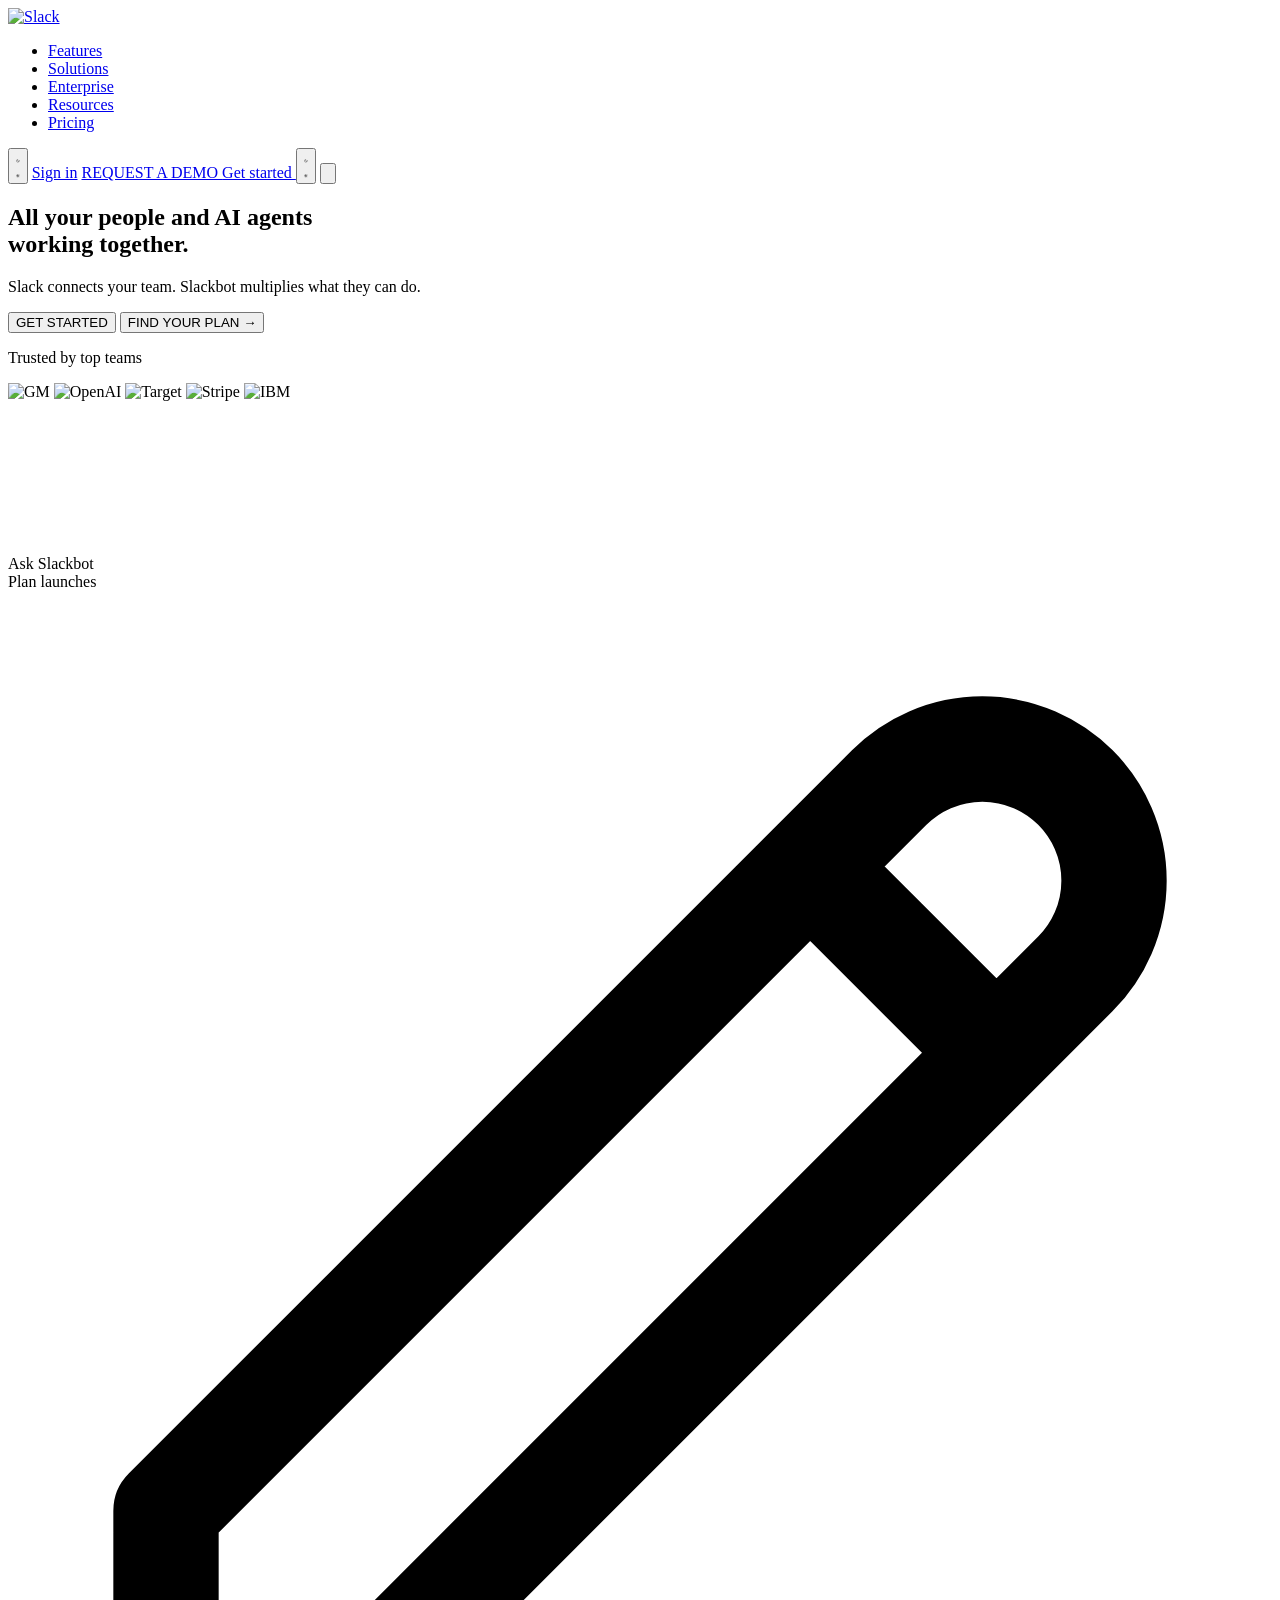
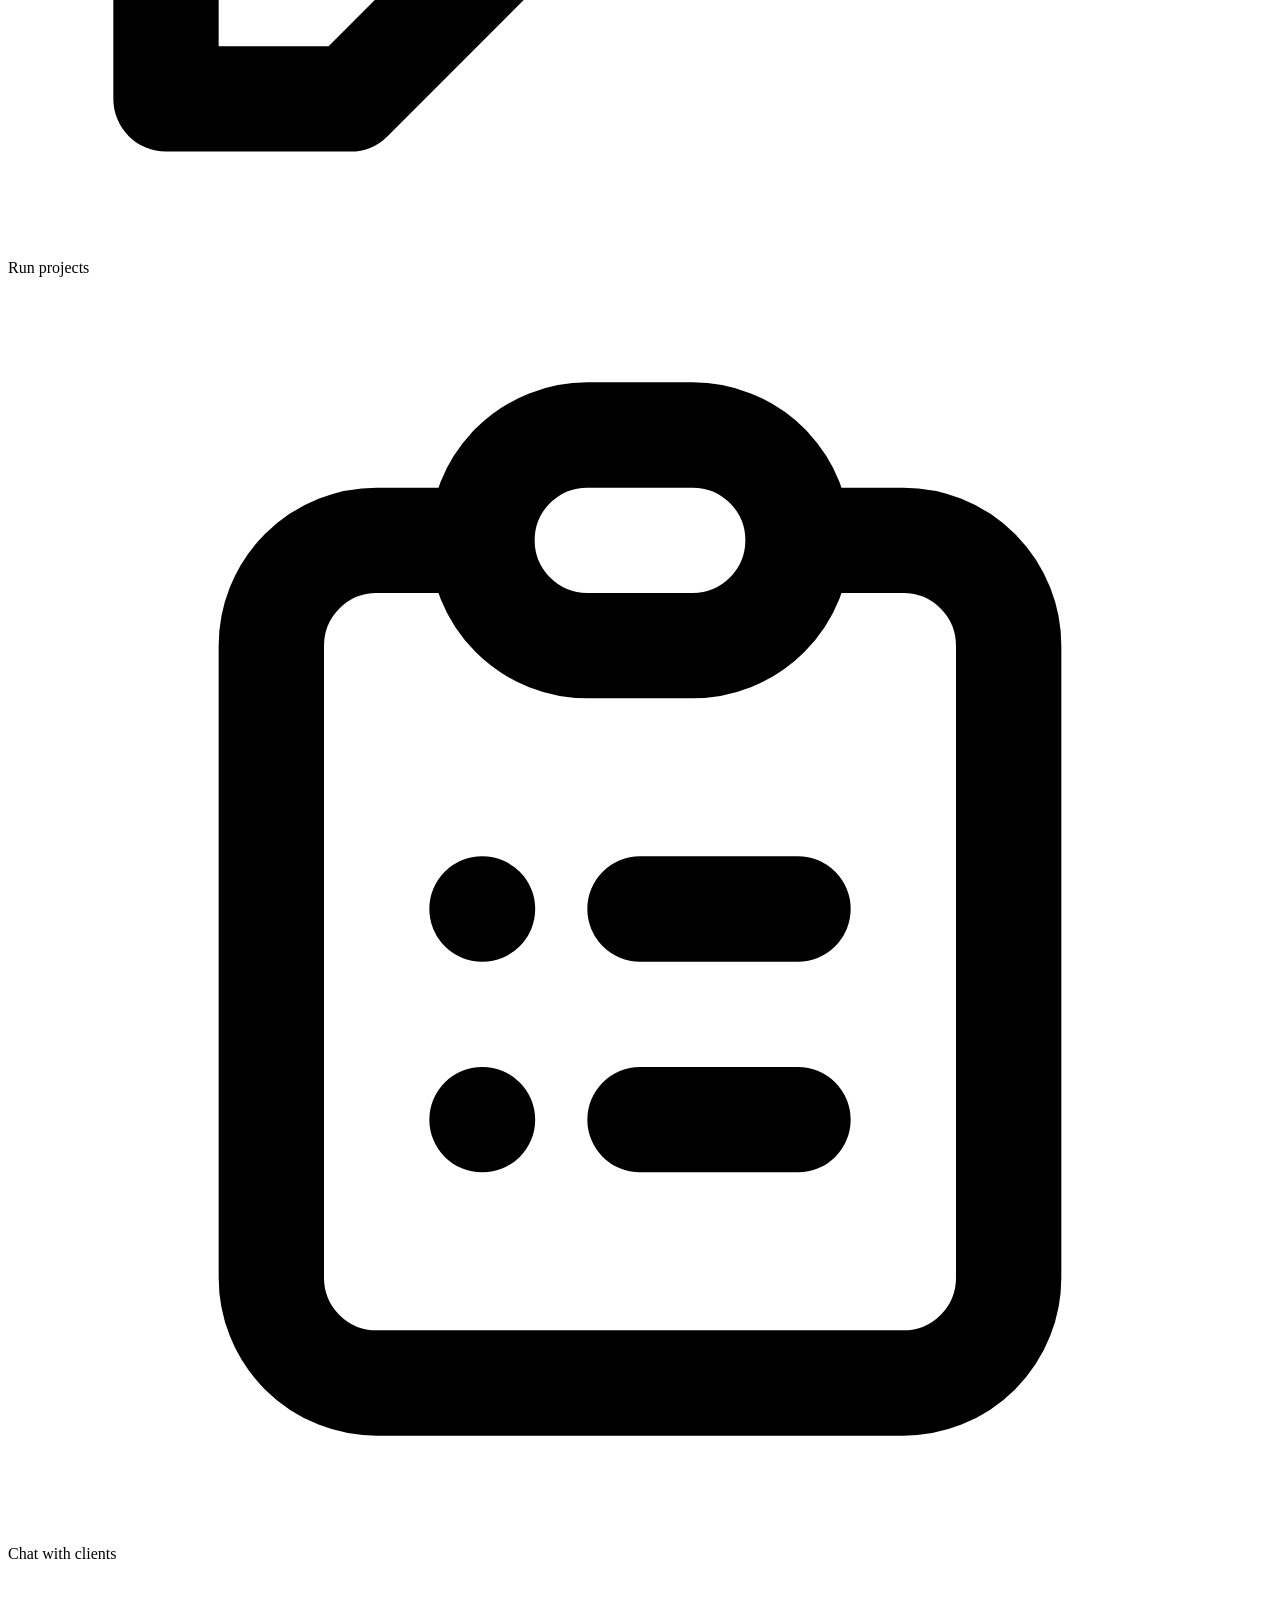
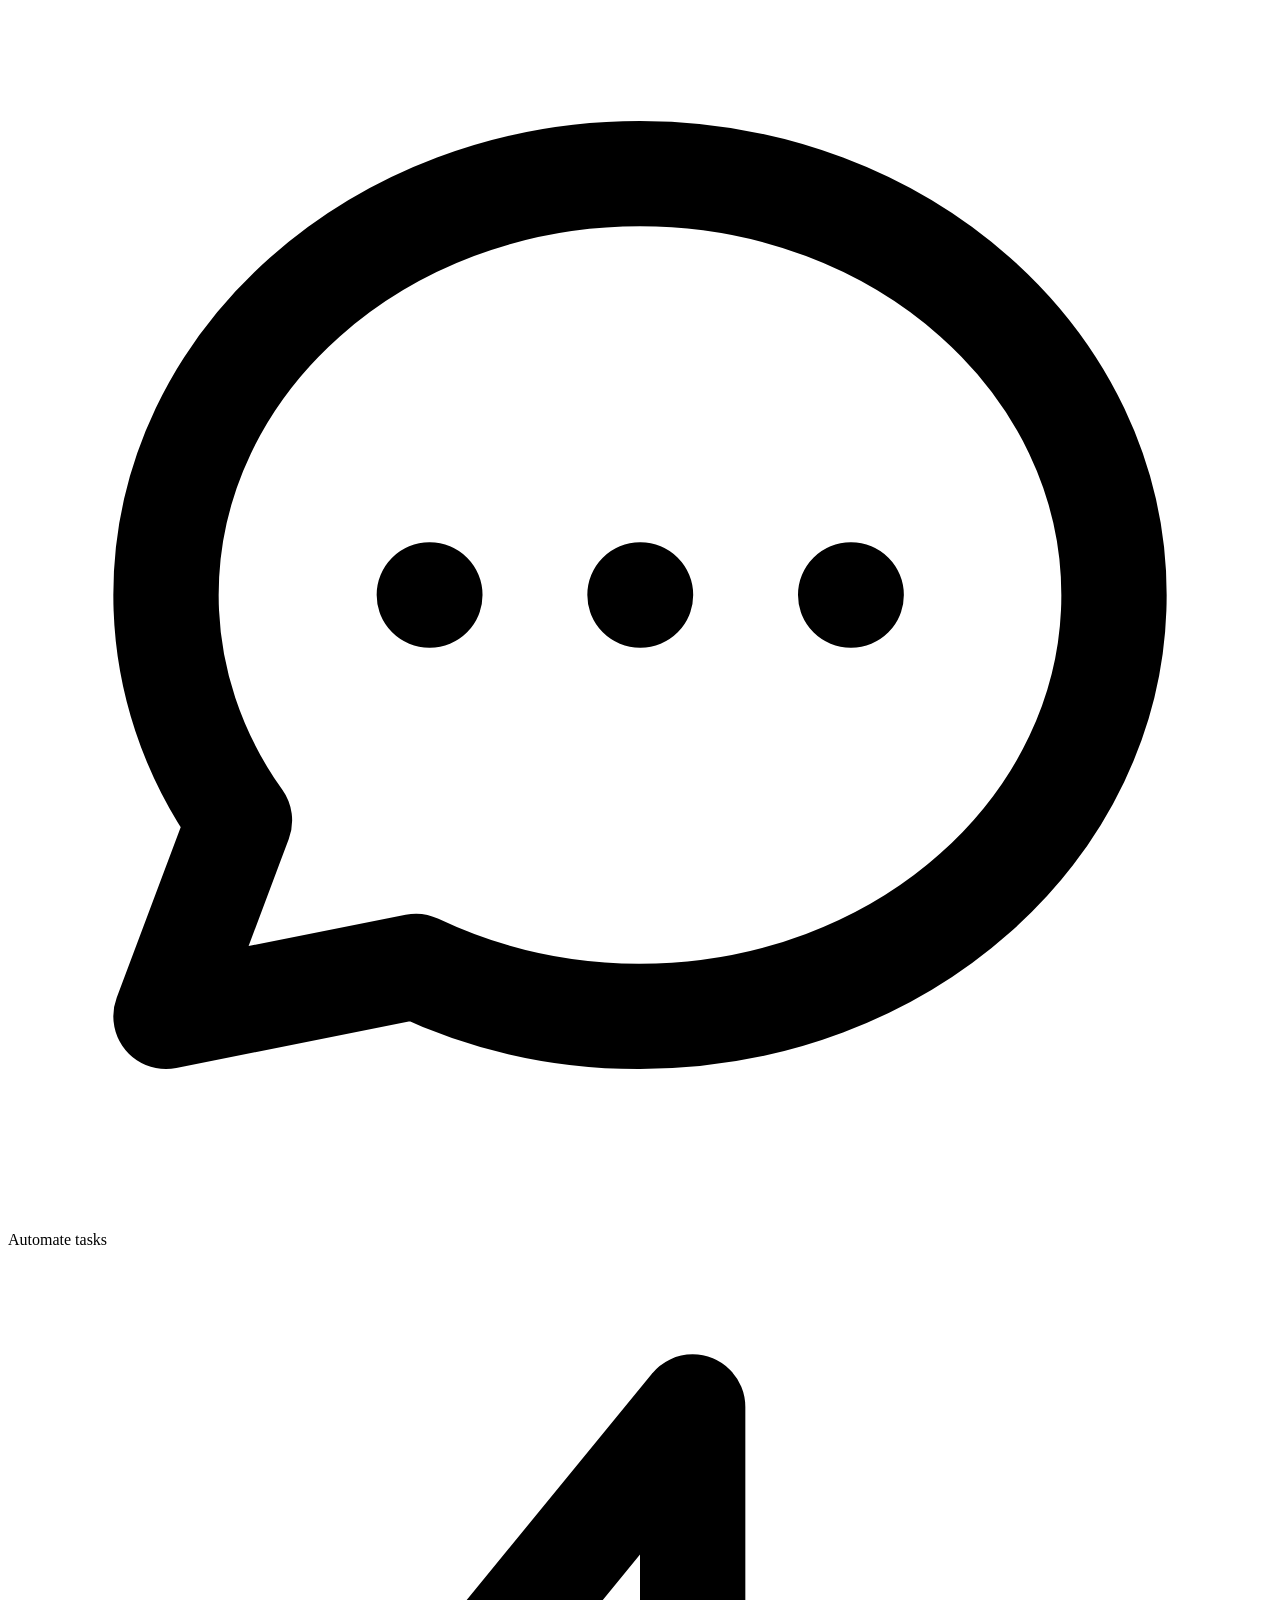
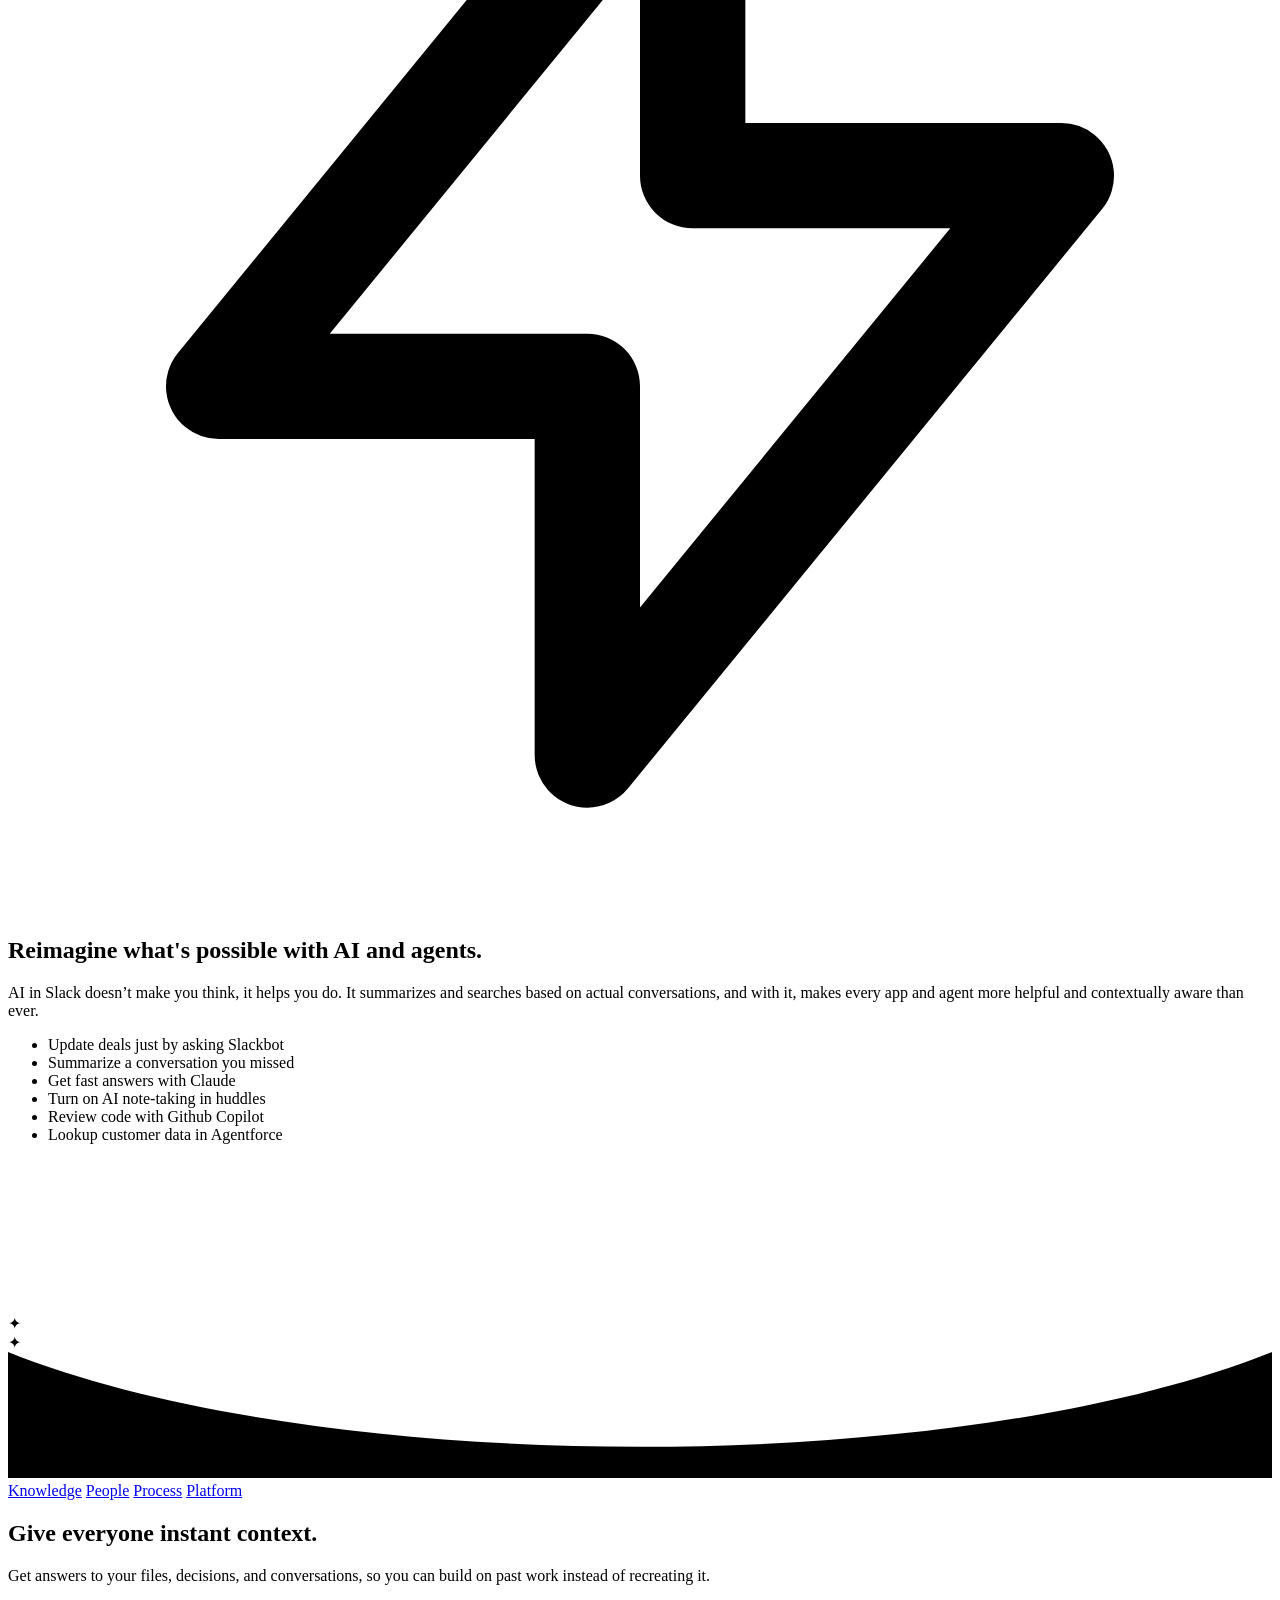
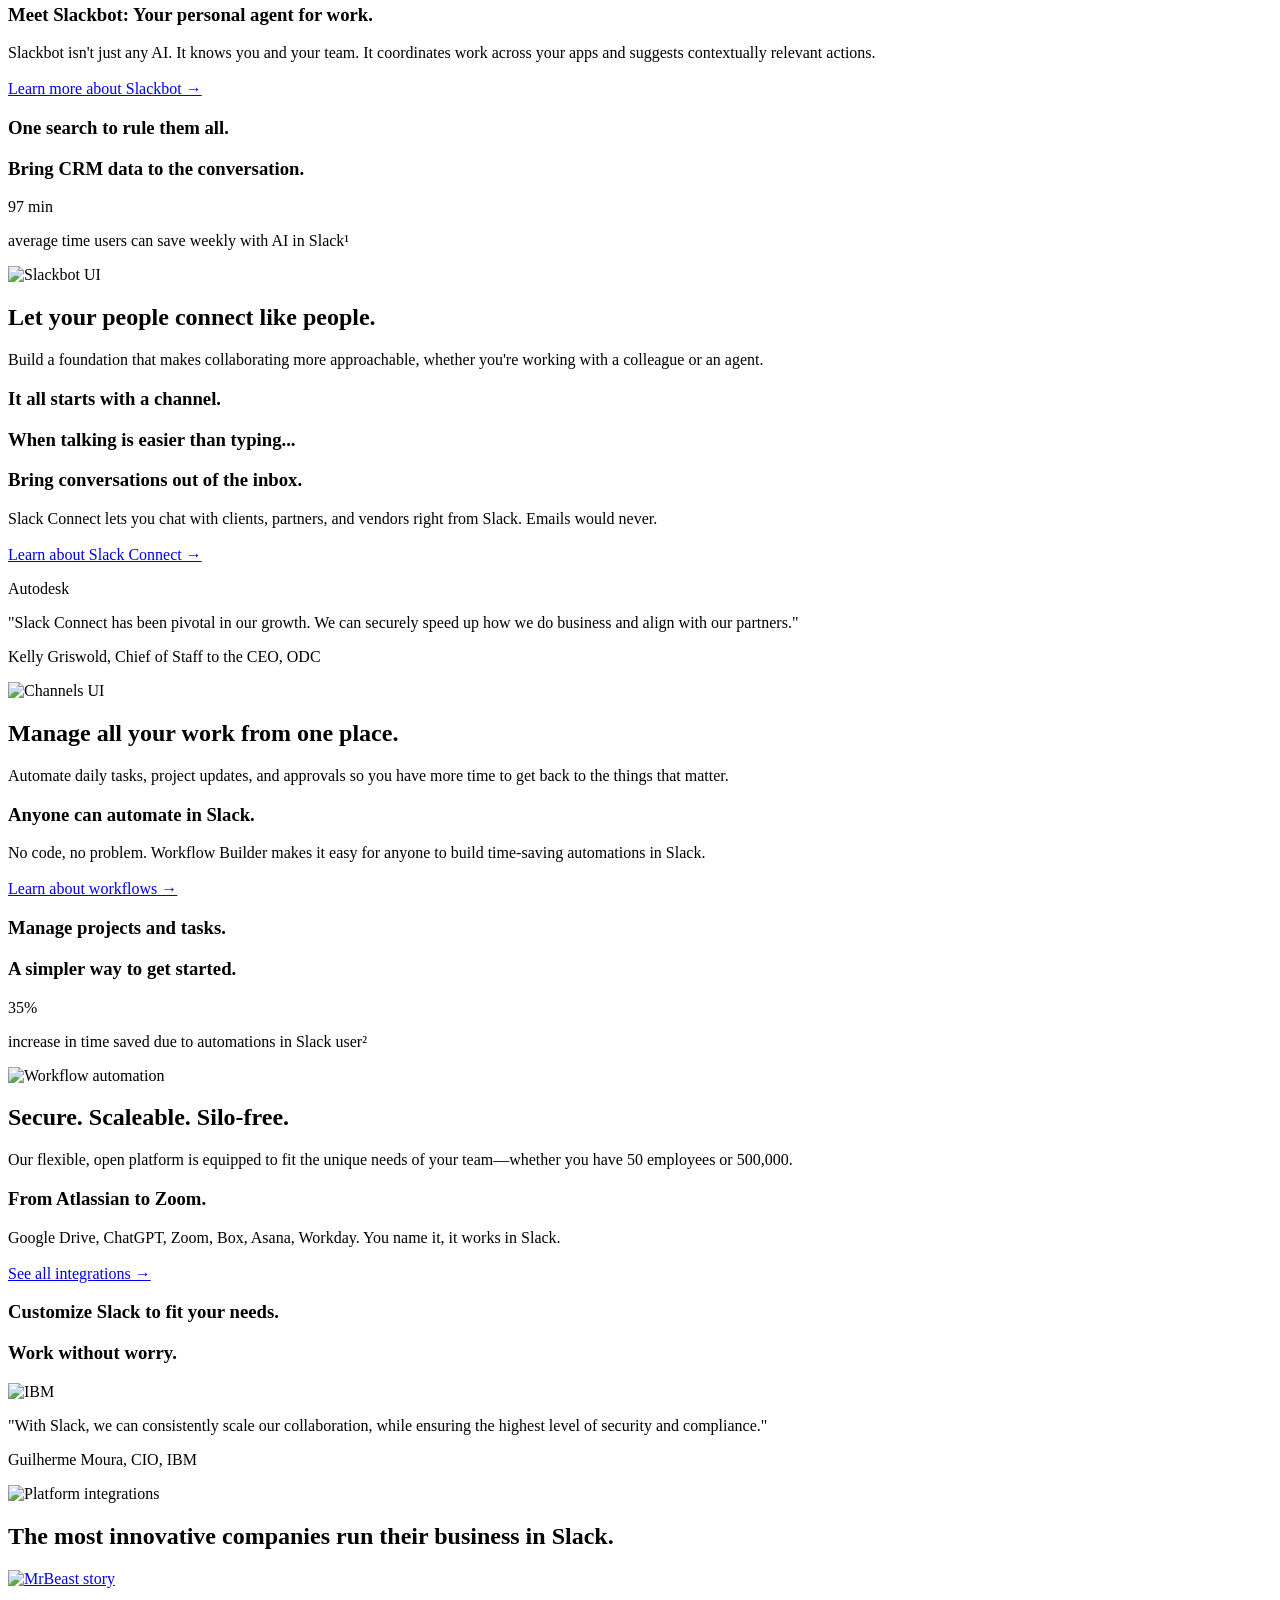
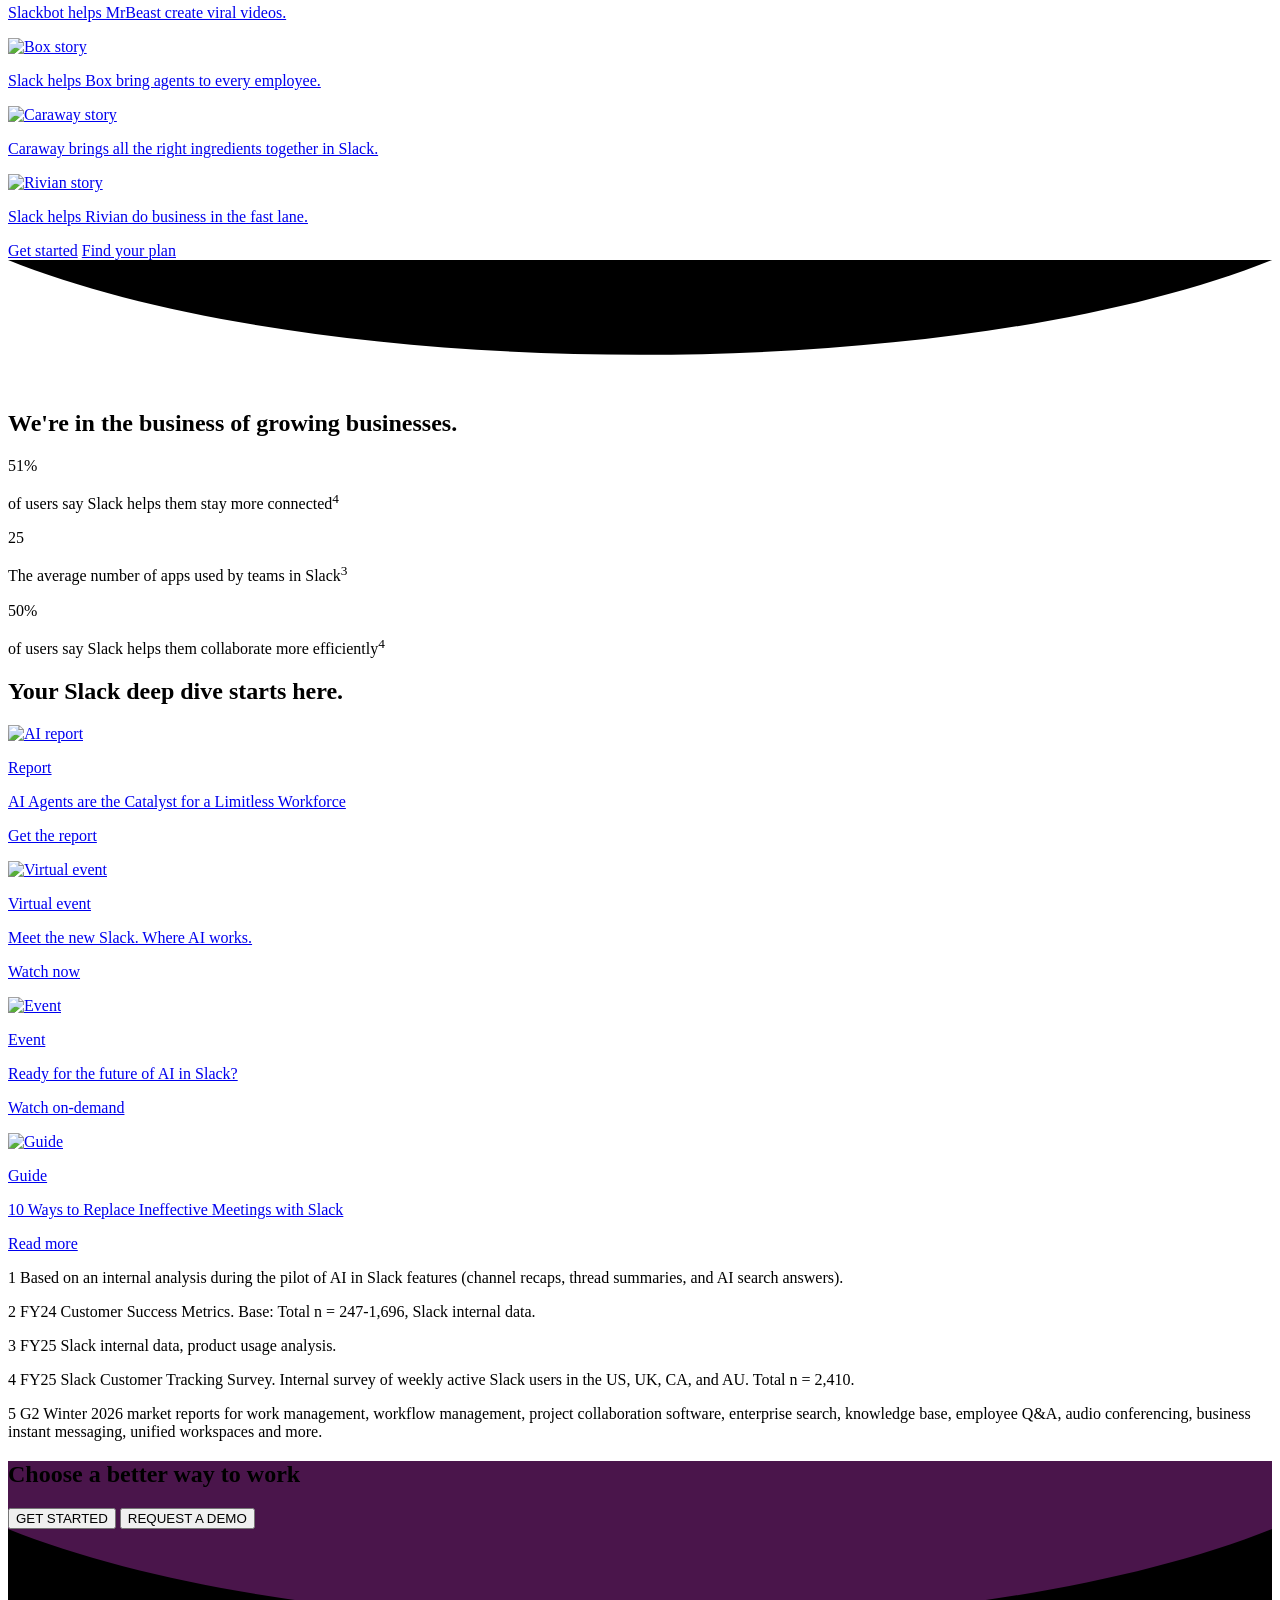
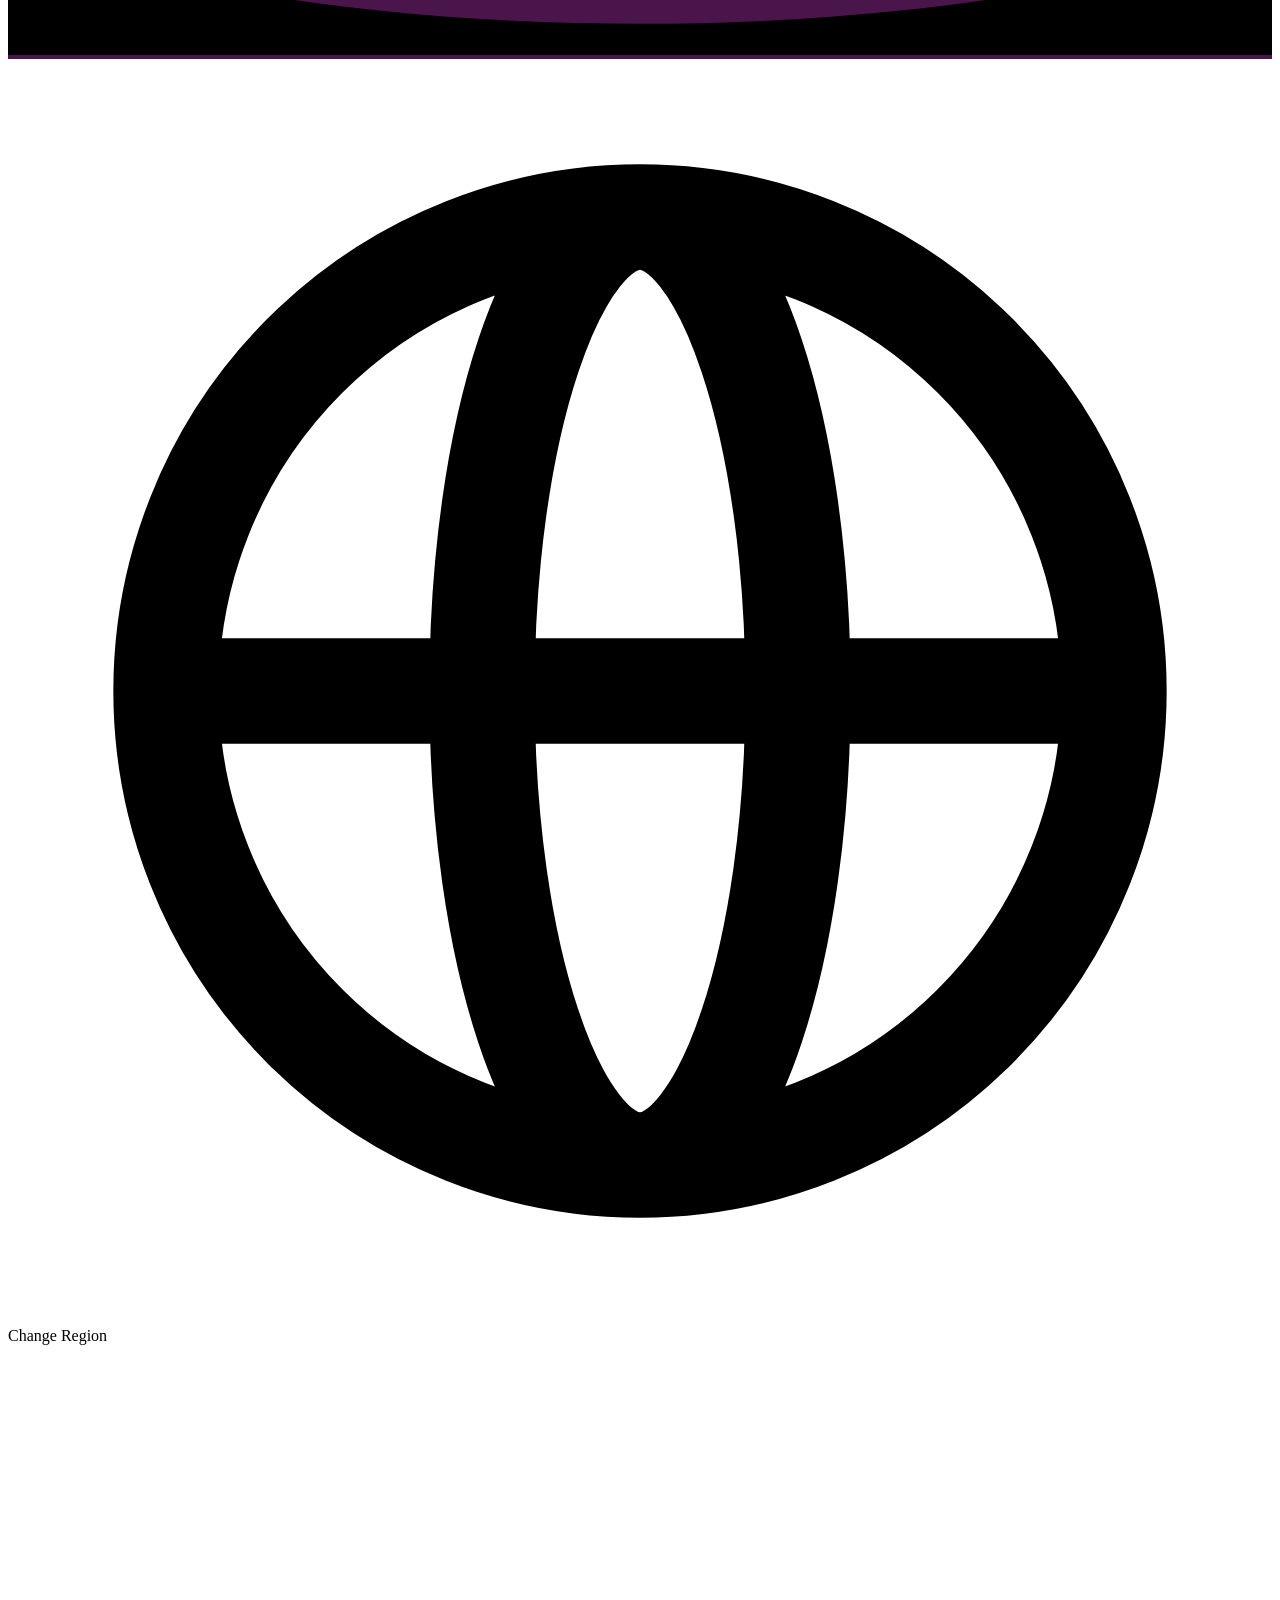
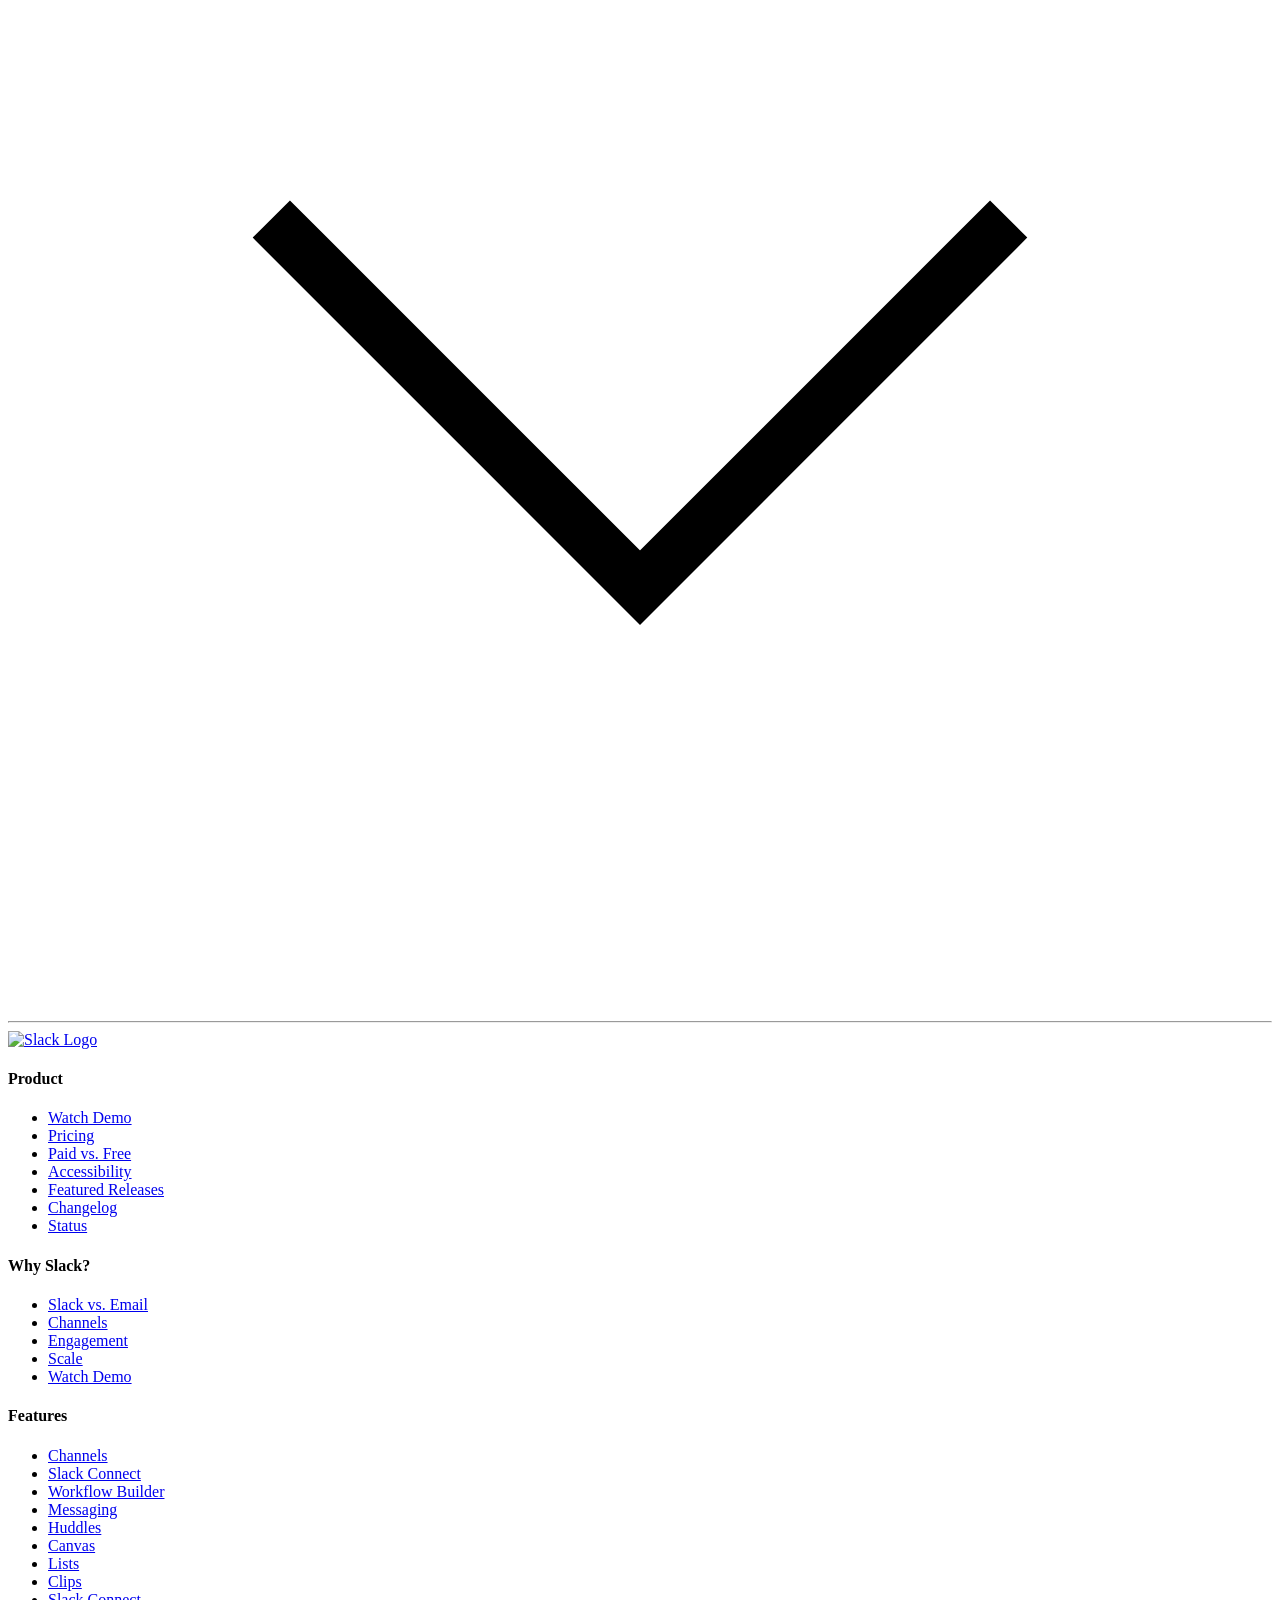
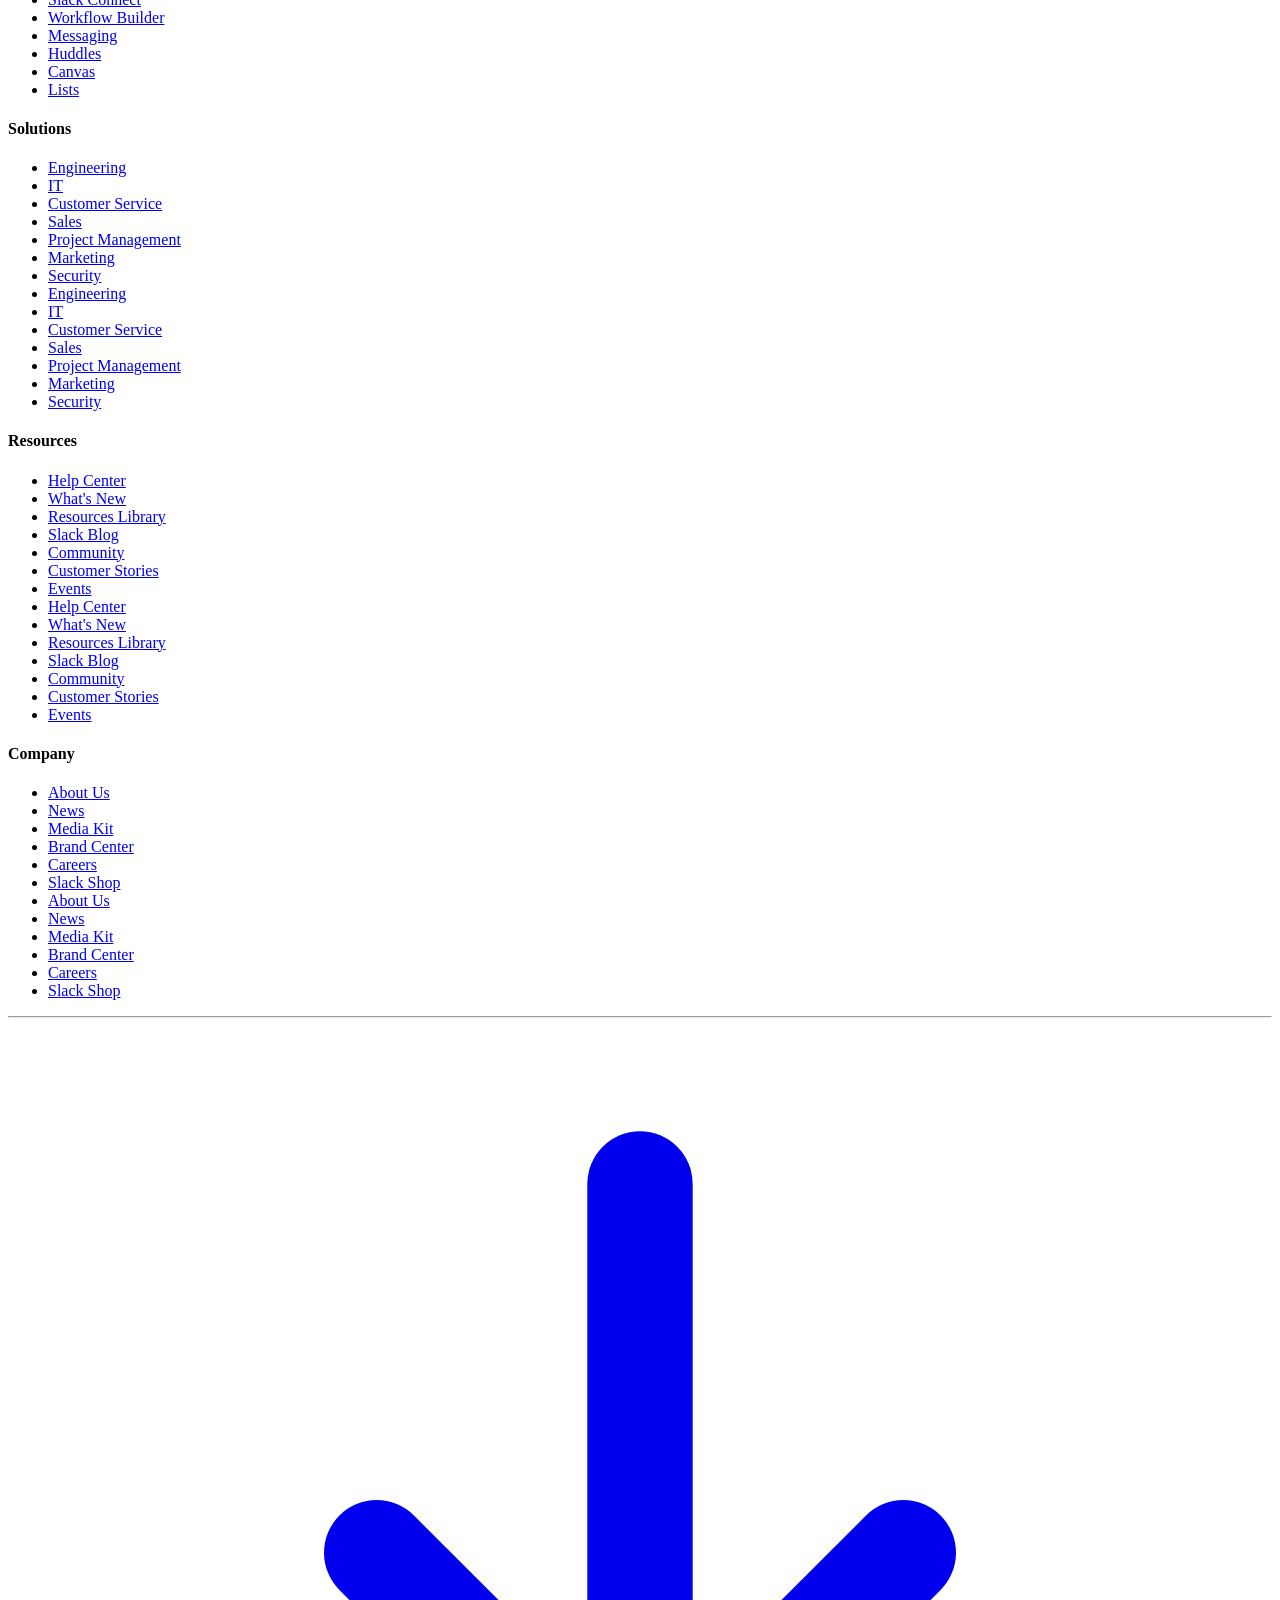
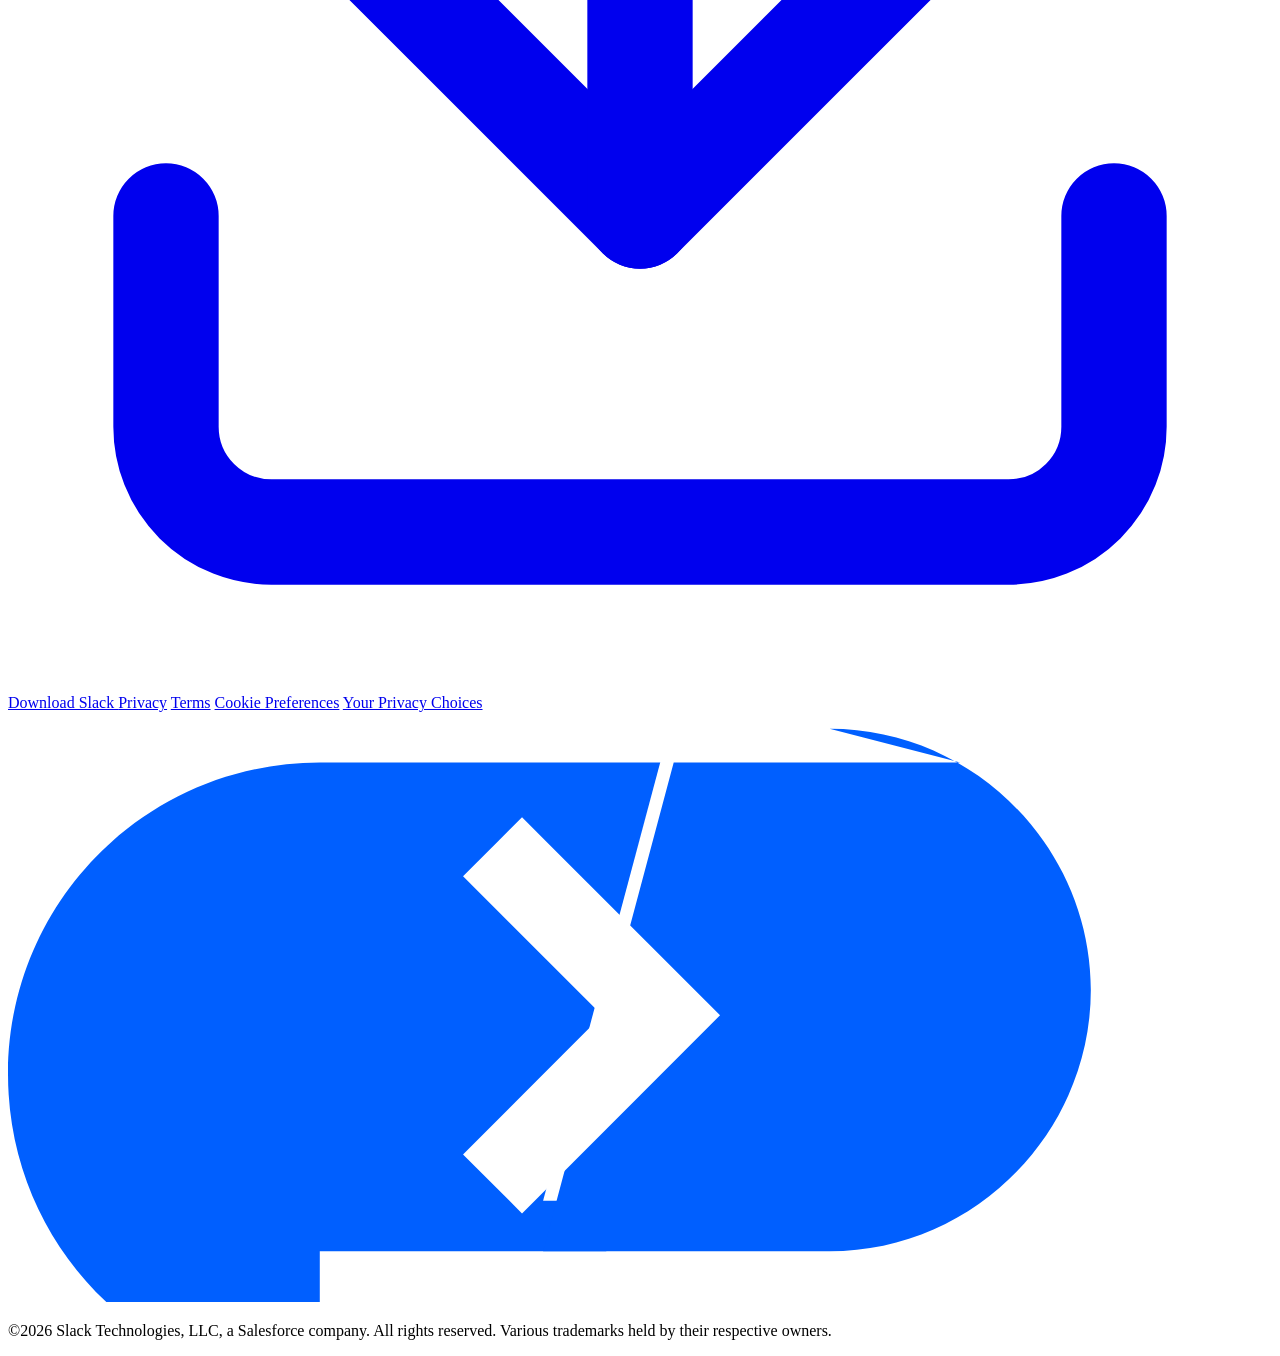
==== commit be0b289a: "make header and footer as componants and fix isuue in theming" ====
--- a/index.html
+++ b/index.html
@@ -44,122 +44,7 @@
 <body
     class="bg-white dark:bg-[#1a1d21] text-[#1d1c1d] dark:text-[#d1d2d3] transition-colors duration-300 font-[Inter,system-ui,-apple-system,Segoe_UI,Roboto,Helvetica,Arial,sans-serif]">
 
-    <header id="navbar"
-        class="fixed top-0 left-0 right-0 z-50 flex justify-between items-center px-[5%] py-4 transition-all duration-500">
-        <div class="flex items-center gap-8">
-            <a href="index.html">
-                <img src="https://a.slack-edge.com/80588/img/slack_logo_240.png" alt="Slack"
-                    class="h-8 dark:invert transition-all duration-300">
-            </a>
-            <nav class="hidden md:block" aria-label="Primary">
-                <ul class="flex gap-6 font-semibold text-[15px] tracking-[-0.01em]">
-                    <li><a href="#" class="hover:text-slack-blue transition-colors">Features</a></li>
-                    <li><a href="html/solutions.html" class="hover:text-slack-blue transition-colors">Solutions</a></li>
-                    <li><a href="html/enterprise.html" class="hover:text-slack-blue transition-colors">Enterprise</a></li>
-                    <li><a href="#" class="hover:text-slack-blue transition-colors">Resources</a></li>
-                    <li><a href="html/pricing.html" class="hover:text-slack-blue transition-colors">Pricing</a></li>
-                </ul>
-            </nav>
-        </div>
-
-        <div class="flex items-center gap-4">
-            <button type="button" data-theme-toggle aria-label="Toggle theme"
-                class="hidden lg:inline-flex items-center justify-center w-9 h-9 rounded-full hover:bg-black/5 dark:hover:bg-white/10 active:scale-95 transition">
-                <svg class="w-5 h-5 hidden dark:block" viewBox="0 0 24 24" fill="none" stroke="currentColor"
-                    stroke-width="2">
-                    <path stroke-linecap="round" stroke-linejoin="round"
-                        d="M21 12.79A9 9 0 1111.21 3 7 7 0 0021 12.79z"></path>
-                </svg>
-                <svg class="w-5 h-5 dark:hidden" viewBox="0 0 24 24" fill="none" stroke="currentColor" stroke-width="2">
-                    <path stroke-linecap="round" stroke-linejoin="round"
-                        d="M12 3v2m0 14v2m9-9h-2M5 12H3m15.364-6.364-1.414 1.414M7.05 16.95l-1.414 1.414m0-11.314L7.05 7.05m9.9 9.9 1.414 1.414M12 8a4 4 0 100 8 4 4 0 000-8z">
-                    </path>
-                </svg>
-            </button>
-
-            <a href="#"
-                class="hidden lg:inline-flex text-[15px] font-semibold hover:text-slack-blue transition-colors">Sign
-                in</a>
-
-            <a href="html/contact-sales.html"
-                class="hidden lg:inline-flex font-bold text-[13px] tracking-[0.08em] uppercase border-2 border-slack-purple text-slack-purple px-4 py-2 rounded hover:bg-slack-purple hover:text-white dark:border-white dark:text-white dark:hover:bg-white dark:hover:text-slack-purple transition-all duration-300">
-                REQUEST A DEMO
-            </a>
-
-            <a href="#"
-                class="hidden sm:inline-flex bg-[#611f69] hover:bg-[#4a154b] text-white px-5 py-2 rounded font-extrabold text-[13px] tracking-[0.08em] uppercase shadow-sm active:scale-[0.98] transition-all duration-200">
-                Get started
-            </a>
-
-            <button type="button" data-theme-toggle aria-label="Toggle theme"
-                class="inline-flex lg:hidden items-center justify-center w-10 h-10 rounded-full hover:bg-black/5 dark:hover:bg-white/10 active:scale-95 transition">
-                <svg class="w-5 h-5 hidden dark:block" viewBox="0 0 24 24" fill="none" stroke="currentColor"
-                    stroke-width="2">
-                    <path stroke-linecap="round" stroke-linejoin="round"
-                        d="M21 12.79A9 9 0 1111.21 3 7 7 0 0021 12.79z"></path>
-                </svg>
-                <svg class="w-5 h-5 dark:hidden" viewBox="0 0 24 24" fill="none" stroke="currentColor" stroke-width="2">
-                    <path stroke-linecap="round" stroke-linejoin="round"
-                        d="M12 3v2m0 14v2m9-9h-2M5 12H3m15.364-6.364-1.414 1.414M7.05 16.95l-1.414 1.414m0-11.314L7.05 7.05m9.9 9.9 1.414 1.414M12 8a4 4 0 100 8 4 4 0 000-8z">
-                    </path>
-                </svg>
-            </button>
-
-            <button id="mobileMenuBtn" type="button" aria-label="Open menu" aria-controls="mobileMenu"
-                aria-expanded="false"
-                class="md:hidden inline-flex items-center justify-center w-10 h-10 rounded-full hover:bg-black/5 dark:hover:bg-white/10 active:scale-95 transition">
-                <svg class="w-6 h-6" viewBox="0 0 24 24" fill="none" stroke="currentColor" stroke-width="2">
-                    <path stroke-linecap="round" stroke-linejoin="round" d="M4 6h16M4 12h16M4 18h16"></path>
-                </svg>
-            </button>
-        </div>
-    </header>
-
-    <!-- Mobile menu -->
-    <div id="mobileMenu" class="fixed inset-0 z-[60] hidden" aria-hidden="true">
-        <div id="mobileMenuBackdrop" class="absolute inset-0 bg-black/40"></div>
-        <div
-            class="absolute top-0 left-0 right-0 bg-white dark:bg-[#1a1d21] border-b border-black/10 dark:border-white/10">
-            <div class="px-[5%] pt-5 pb-6">
-                <div class="flex items-center justify-between">
-                    <img src="https://a.slack-edge.com/80588/img/slack_logo_240.png" alt="Slack"
-                        class="h-8 dark:invert">
-                    <button id="mobileMenuClose" type="button" aria-label="Close menu"
-                        class="inline-flex items-center justify-center w-10 h-10 rounded-full hover:bg-black/5 dark:hover:bg-white/10 active:scale-95 transition">
-                        <svg class="w-6 h-6" viewBox="0 0 24 24" fill="none" stroke="currentColor" stroke-width="2">
-                            <path stroke-linecap="round" stroke-linejoin="round" d="M6 18L18 6M6 6l12 12"></path>
-                        </svg>
-                    </button>
-                </div>
-
-                <nav class="mt-6" aria-label="Mobile primary">
-                    <ul class="space-y-4 text-[16px] font-semibold">
-                        <li><a class="block py-1 hover:text-slack-blue transition-colors" href="#">Features</a></li>
-                        <li><a class="block py-1 hover:text-slack-blue transition-colors"
-                                href="html/solutions.html">Solutions</a></li>
-                        <li><a class="block py-1 hover:text-slack-blue transition-colors" href="html/enterprise.html">Enterprise</a></li>
-                        <li><a class="block py-1 hover:text-slack-blue transition-colors" href="#">Resources</a></li>
-                        <li><a class="block py-1 hover:text-slack-blue transition-colors"
-                                href="html/pricing.html">Pricing</a></li>
-                    </ul>
-                </nav>
-
-                <div class="mt-6 grid gap-3">
-                    <a href="#"
-                        class="w-full bg-[#611f69] hover:bg-[#4a154b] text-white px-5 py-3 rounded font-extrabold text-[13px] tracking-[0.08em] uppercase text-center transition-all">
-                        Get started
-                    </a>
-                    <a href="html/contact-sales.html"
-                        class="w-full border-2 border-slack-purple text-slack-purple dark:border-white dark:text-white px-5 py-3 rounded font-extrabold text-[13px] tracking-[0.08em] uppercase text-center hover:bg-black/5 dark:hover:bg-white/10 transition-all">
-                        Request a demo
-                    </a>
-                    <a href="#"
-                        class="w-full text-center text-[15px] font-semibold hover:text-slack-blue transition-colors">
-                        Sign in
-                    </a>
-                </div>
-            </div>
-        </div>
+    <div id="navbar-placeholder"></div>
     </div>
 
     <main class="pt-32">
@@ -733,209 +618,11 @@
 
     </section>
 
-    <footer
-        class="bg-white dark:bg-[#1a1d21] pt-16 pb-8 px-[5%] font-sans text-[#1d1c1d] dark:text-[#d1d2d3] transition-colors duration-300">
-        <div class="w-full max-w-7xl mx-auto px-4">
-
-            <div class="flex flex-col md:flex-row justify-between items-center gap-6">
-
-                <div
-                    class="flex items-center group cursor-pointer text-gray-700 dark:text-gray-300 hover:text-black dark:hover:text-white transition-colors">
-                    <svg class="w-5 h-5 mr-2" fill="none" stroke="currentColor" viewBox="0 0 24 24"
-                        xmlns="http://www.w3.org/2000/svg">
-                        <path stroke-linecap="round" stroke-linejoin="round" stroke-width="2"
-                            d="M21 12a9 9 0 01-9 9m9-9a9 9 0 00-9-9m9 9H3m9 9a9 9 0 01-9-9m9 9c1.657 0 3-4.03 3-9s-1.343-9-3-9m0 18c-1.657 0-3-4.03-3-9s1.343-9 3-9m-9 9a9 9 0 019-9">
-                        </path>
-                    </svg>
-                    <span class="font-semibold text-sm">Change Region</span>
-                    <svg class="w-4 h-4 ml-1" fill="none" stroke="currentColor" viewBox="0 0 24 24">
-                        <path d="M19 9l-7 7-7-7"></path>
-                    </svg>
-                </div>
-
-                <div class="flex items-center space-x-6 text-gray-700 dark:text-gray-300">
-                    <a href="#" class="hover:text-black dark:hover:text-white transition-colors">
-                        <i class="fab fa-linkedin-in text-lg"></i>
-                    </a>
-                    <a href="#" class="hover:text-black dark:hover:text-white transition-colors">
-                        <i class="fab fa-instagram text-lg"></i>
-                    </a>
-                    <a href="#" class="hover:text-black dark:hover:text-white transition-colors">
-                        <i class="fab fa-facebook-f text-lg"></i>
-                    </a>
-                    <a href="#" class="hover:text-black dark:hover:text-white transition-colors">
-                        <i class="fab fa-x-twitter text-lg"></i>
-                    </a>
-                    <a href="#" class="hover:text-black dark:hover:text-white transition-colors">
-                        <i class="fab fa-youtube text-lg"></i>
-                    </a>
-                    <a href="#" class="hover:text-black dark:hover:text-white transition-colors">
-                        <i class="fab fa-tiktok text-lg"></i>
-                    </a>
-                </div>
-            </div>
-
-            <hr class="border-gray-200 dark:border-white/10 mb-6">
-
-        </div>
-        <div class="max-w-[1200px] mx-auto">
-            <div class="grid grid-cols-2 md:grid-cols-3 lg:grid-cols-6 gap-8 mb-12">
-
-                <div class="col-span-2 lg:col-span-1">
-                    <a href="#">
-                        <img src="https://a.slack-edge.com/38f0e7c/marketing/img/nav/logo.svg" alt="Slack Logo"
-                            class="w-14 h-14 object-contain dark:invert transition-all duration-300">
-                    </a>
-                </div>
-
-                <div>
-                    <h4 class="font-bold text-[15px] mb-5 uppercase tracking-wider">Product</h4>
-                    <ul class="space-y-4 text-[15px] text-[#454545] dark:text-gray-400">
-                        <li><a href="#" class="hover:text-[#1264a3]">Watch Demo</a></li>
-                        <li><a href="#" class="hover:text-[#1264a3]">Pricing</a></li>
-                        <li><a href="#" class="hover:text-[#1264a3]">Paid vs. Free</a></li>
-                        <li><a href="#" class="hover:text-[#1264a3]">Accessibility</a></li>
-                        <li><a href="#" class="hover:text-[#1264a3]">Featured Releases</a></li>
-                        <li><a href="#" class="hover:text-[#1264a3]">Changelog</a></li>
-                        <li><a href="#" class="hover:text-[#1264a3]">Status</a></li>
-                    </ul>
-                    <h4 class="font-bold text-[15px] mt-10 mb-5 uppercase tracking-wider">Why Slack?</h4>
-                    <ul class="space-y-4 text-[15px] text-[#454545] dark:text-gray-400">
-                        <li><a href="#" class="hover:text-[#1264a3]">Slack vs. Email</a></li>
-                        <li><a href="#" class="hover:text-[#1264a3]">Channels</a></li>
-                        <li><a href="#" class="hover:text-[#1264a3]">Engagement</a></li>
-                        <li><a href="#" class="hover:text-[#1264a3]">Scale</a></li>
-                        <li><a href="#" class="hover:text-[#1264a3]">Watch Demo</a></li>
-                    </ul>
-                </div>
-
-                <div>
-                    <h4 class="font-bold text-[15px] mb-5 uppercase tracking-wider">Features</h4>
-                    <ul class="space-y-4 text-[15px] text-[#454545] dark:text-gray-400">
-                        <li><a href="#" class="hover:text-[#1264a3]">Channels</a></li>
-                        <li><a href="#" class="hover:text-[#1264a3]">Slack Connect</a></li>
-                        <li><a href="#" class="hover:text-[#1264a3]">Workflow Builder</a></li>
-                        <li><a href="#" class="hover:text-[#1264a3]">Messaging</a></li>
-                        <li><a href="#" class="hover:text-[#1264a3]">Huddles</a></li>
-                        <li><a href="#" class="hover:text-[#1264a3]">Canvas</a></li>
-                        <li><a href="#" class="hover:text-[#1264a3]">Lists</a></li>
-                        <li><a href="#" class="hover:text-[#1264a3]">Clips</a></li>
-                        <li><a href="#" class="hover:text-[#1264a3]">Slack Connect</a></li>
-                        <li><a href="#" class="hover:text-[#1264a3]">Workflow Builder</a></li>
-                        <li><a href="#" class="hover:text-[#1264a3]">Messaging</a></li>
-                        <li><a href="#" class="hover:text-[#1264a3]">Huddles</a></li>
-                        <li><a href="#" class="hover:text-[#1264a3]">Canvas</a></li>
-                        <li><a href="#" class="hover:text-[#1264a3]">Lists</a></li>
-                    </ul>
-                </div>
-
-                <div>
-                    <h4 class="font-bold text-[15px] mb-5 uppercase tracking-wider">Solutions</h4>
-                    <ul class="space-y-4 text-[15px] text-[#454545] dark:text-gray-400">
-                        <li><a href="#" class="hover:text-[#1264a3]">Engineering</a></li>
-                        <li><a href="#" class="hover:text-[#1264a3]">IT</a></li>
-                        <li><a href="#" class="hover:text-[#1264a3]">Customer Service</a></li>
-                        <li><a href="#" class="hover:text-[#1264a3]">Sales</a></li>
-                        <li><a href="#" class="hover:text-[#1264a3]">Project Management</a></li>
-                        <li><a href="#" class="hover:text-[#1264a3]">Marketing</a></li>
-                        <li><a href="#" class="hover:text-[#1264a3]">Security</a></li>
-                        <li><a href="#" class="hover:text-[#1264a3]">Engineering</a></li>
-                        <li><a href="#" class="hover:text-[#1264a3]">IT</a></li>
-                        <li><a href="#" class="hover:text-[#1264a3]">Customer Service</a></li>
-                        <li><a href="#" class="hover:text-[#1264a3]">Sales</a></li>
-                        <li><a href="#" class="hover:text-[#1264a3]">Project Management</a></li>
-                        <li><a href="#" class="hover:text-[#1264a3]">Marketing</a></li>
-                        <li><a href="#" class="hover:text-[#1264a3]">Security</a></li>
-                    </ul>
-                </div>
-
-                <div>
-                    <h4 class="font-bold text-[15px] mb-5 uppercase tracking-wider">Resources</h4>
-                    <ul class="space-y-4 text-[15px] text-[#454545] dark:text-gray-400">
-                        <li><a href="#" class="hover:text-[#1264a3]">Help Center</a></li>
-                        <li><a href="#" class="hover:text-[#1264a3]">What's New</a></li>
-                        <li><a href="#" class="hover:text-[#1264a3]">Resources Library</a></li>
-                        <li><a href="#" class="hover:text-[#1264a3]">Slack Blog</a></li>
-                        <li><a href="#" class="hover:text-[#1264a3]">Community</a></li>
-                        <li><a href="#" class="hover:text-[#1264a3]">Customer Stories</a></li>
-                        <li><a href="#" class="hover:text-[#1264a3]">Events</a></li>
-                        <li><a href="#" class="hover:text-[#1264a3]">Help Center</a></li>
-                        <li><a href="#" class="hover:text-[#1264a3]">What's New</a></li>
-                        <li><a href="#" class="hover:text-[#1264a3]">Resources Library</a></li>
-                        <li><a href="#" class="hover:text-[#1264a3]">Slack Blog</a></li>
-                        <li><a href="#" class="hover:text-[#1264a3]">Community</a></li>
-                        <li><a href="#" class="hover:text-[#1264a3]">Customer Stories</a></li>
-                        <li><a href="#" class="hover:text-[#1264a3]">Events</a></li>
-                    </ul>
-                </div>
-
-                <div>
-                    <h4 class="font-bold text-[15px] mb-5 uppercase tracking-wider">Company</h4>
-                    <ul class="space-y-4 text-[15px] text-[#454545] dark:text-gray-400">
-                        <li><a href="#" class="hover:text-[#1264a3]">About Us</a></li>
-                        <li><a href="#" class="hover:text-[#1264a3]">News</a></li>
-                        <li><a href="#" class="hover:text-[#1264a3]">Media Kit</a></li>
-                        <li><a href="#" class="hover:text-[#1264a3]">Brand Center</a></li>
-                        <li><a href="#" class="hover:text-[#1264a3]">Careers</a></li>
-                        <li><a href="#" class="hover:text-[#1264a3]">Slack Shop</a></li>
-                        <li><a href="#" class="hover:text-[#1264a3]">About Us</a></li>
-                        <li><a href="#" class="hover:text-[#1264a3]">News</a></li>
-                        <li><a href="#" class="hover:text-[#1264a3]">Media Kit</a></li>
-                        <li><a href="#" class="hover:text-[#1264a3]">Brand Center</a></li>
-                        <li><a href="#" class="hover:text-[#1264a3]">Careers</a></li>
-                        <li><a href="#" class="hover:text-[#1264a3]">Slack Shop</a></li>
-                    </ul>
-                </div>
-            </div>
-
-            <hr class="border-gray-200 dark:border-white/10 mb-6">
-
-            <div
-                class="flex flex-col lg:flex-row justify-between items-center text-[12px] md:text-[13px] font-bold text-[#1d1c1d] dark:text-[#d1d2d3]">
-                <div class="flex flex-wrap justify-center lg:justify-start items-center gap-x-5 gap-y-3 mb-4 lg:mb-0">
-
-                    <a href="#" class="flex items-center gap-1.5 text-[#1264a3] hover:underline">
-                        <span class="text-[16px]">
-                            <svg class="w-4 h-4" viewBox="0 0 24 24" fill="none" stroke="currentColor" stroke-width="2"
-                                stroke-linecap="round" stroke-linejoin="round">
-                                <path d="M21 15v4a2 2 0 0 1-2 2H5a2 2 0 0 1-2-2v-4"></path>
-                                <polyline points="7 10 12 15 17 10"></polyline>
-                                <line x1="12" y1="15" x2="12" y2="3"></line>
-                            </svg>
-                        </span>
-                        Download Slack
-                    </a>
-
-                    <a href="#" class="hover:text-[#1264a3] hover:underline">Privacy</a>
-                    <a href="#" class="hover:text-[#1264a3] hover:underline">Terms</a>
-                    <a href="#" class="hover:text-[#1264a3] hover:underline">Cookie Preferences</a>
-
-                    <a href="#" class="flex items-center gap-1.5 hover:text-[#1264a3] hover:underline">
-                        Your Privacy Choices
-                        <svg class="w-6 h-3" viewBox="0 0 30 14" fill="none" xmlns="http://www.w3.org/2000/svg">
-                            <path d="M7.4 12.8h6.8l3.1-11.6H7.4C3.3 1.2 0 4.5 0 8.6s3.3 7.4 7.4 7.4z" fill="#005FFF">
-                            </path>
-                            <path d="M22.6 0H15.8l-3.1 11.6h6.8c4.1 0 7.4-3.3 7.4-7.4S26.7 0 22.6 0z" fill="#FFFFFF">
-                            </path>
-                            <path d="M22.6 1.2h-6.8l-3.1 11.6h6.8c3.4 0 6.2-2.8 6.2-6.2s-2.8-6.2-6.2-6.2z"
-                                fill="#005FFF"></path>
-                            <path d="M10.8 3.9l1.4-1.4 4.7 4.7-4.7 4.7-1.4-1.4 3.3-3.3-3.3-3.3z" fill="#FFFFFF"></path>
-                        </svg>
-                    </a>
-                </div>
-
-                <div
-                    class="text-[#696969] dark:text-gray-500 text-center lg:text-right font-normal leading-relaxed max-w-[500px]">
-                    <p>©2026 Slack Technologies, LLC, a Salesforce company. All rights reserved. Various trademarks held
-                        by their
-                        respective owners.</p>
-                </div>
-            </div>
-        </div>
-    </footer>
+    <div id="footer-placeholder"></div>
     <!-- End Footer -->
 
     <script src="js/main.js"></script>
+    <script src="assets/js/components-loader.js"></script>
 </body>
 
 </html>
--- a/css/global.css
+++ b/css/global.css
@@ -1,18 +1,54 @@
 /* Global styles that Tailwind can't express (browser pseudo-elements). */
+
 html {
+
   scroll-behavior: smooth;
+
+}
+ 
+::-webkit-scrollbar {
+
+  width: 8px;
+
+}
+ 
+::-webkit-scrollbar-track {
+
+  background: transparent;
+
+}
+ 
+::-webkit-scrollbar-thumb {
+
+    background: #3f0e40;
+
+    border-radius: 10px;
+
 }
 
-::-webkit-scrollbar {
-  width: 8px;
+.check-icon {
+
+  width: 1.25rem;
+
+  height: 1.25rem;
+
+  display: flex;
+
+  align-items: center;
+
+  justify-content: center;
+
+  border-radius: 9999px;
+
+  background-color: #4A154B;
+
+  color: white;
+
+  font-size: 10px;
+
+  font-weight: 700;
+
+  flex-shrink: 0;
+
 }
-
-::-webkit-scrollbar-track {
-  background: transparent;
-}
-
-::-webkit-scrollbar-thumb {
-  background: #3f0e40;
-  border-radius: 10px;
-}
-
+ 
